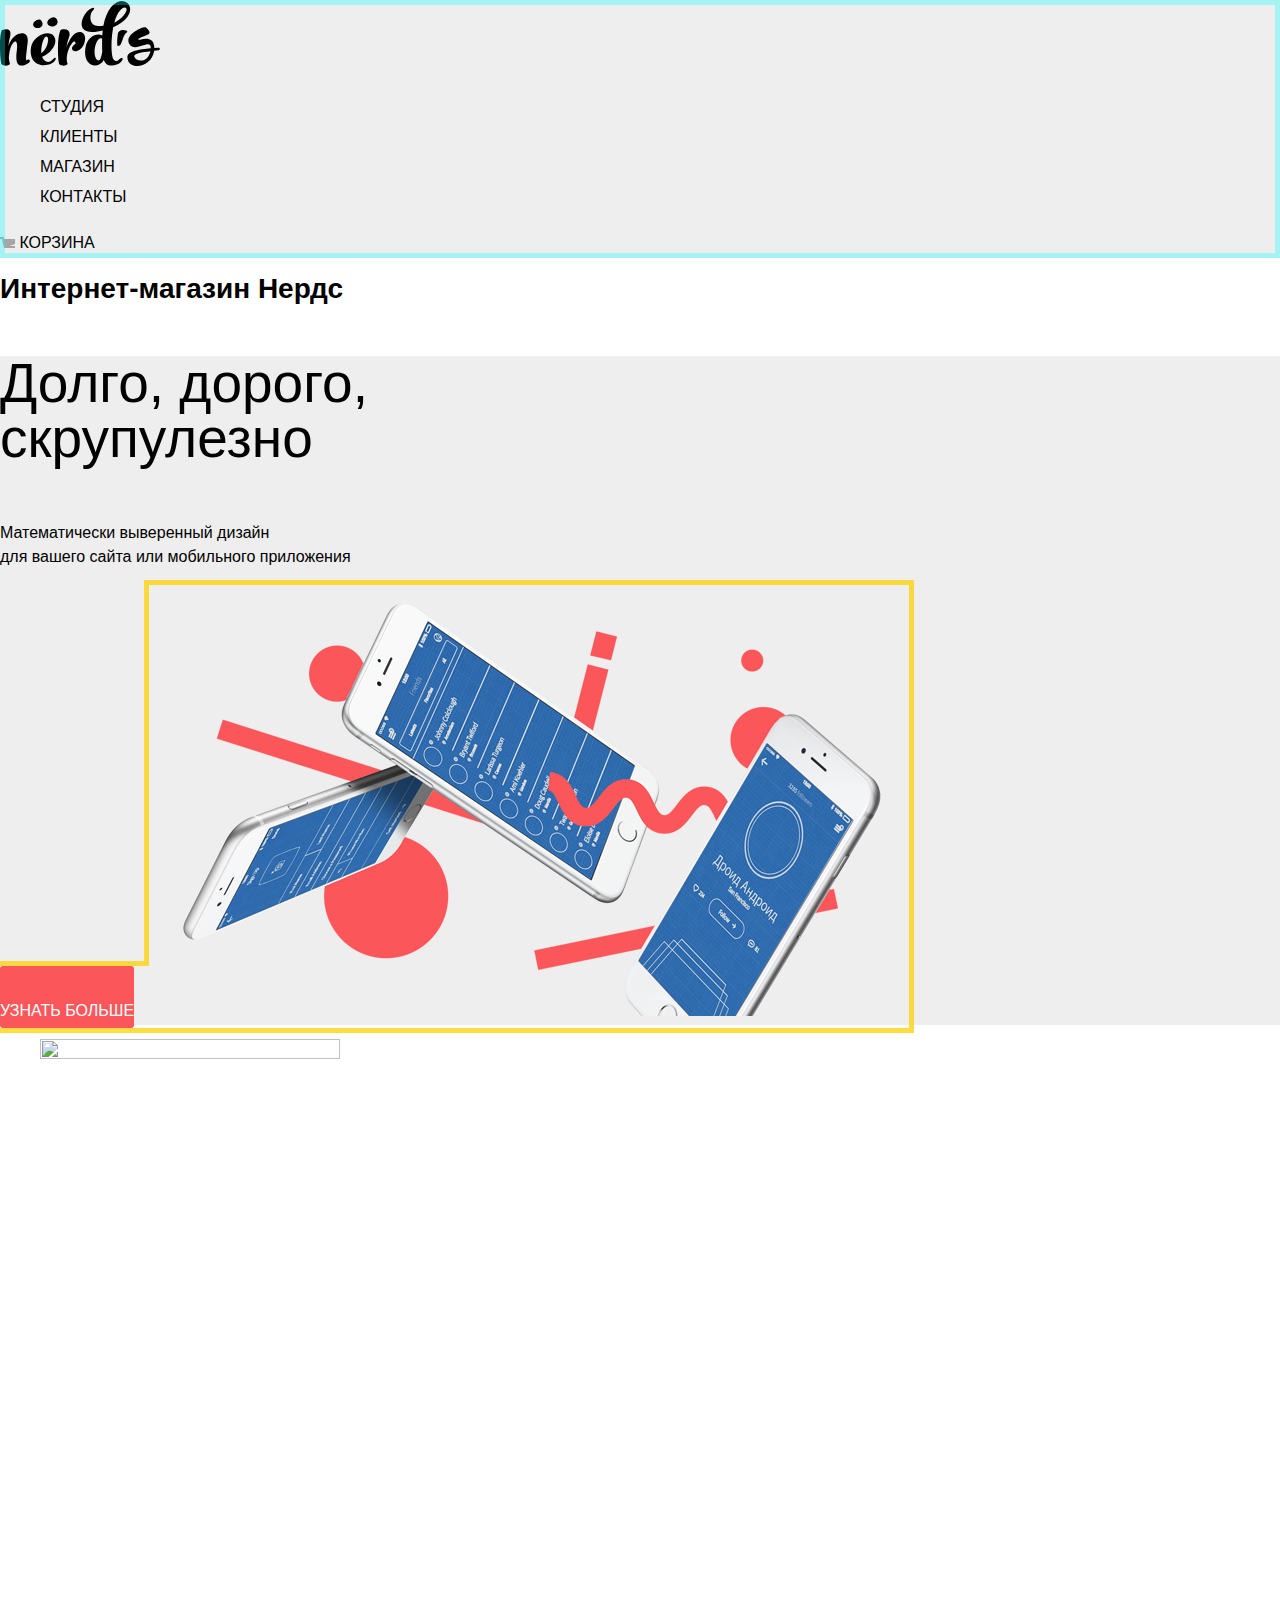
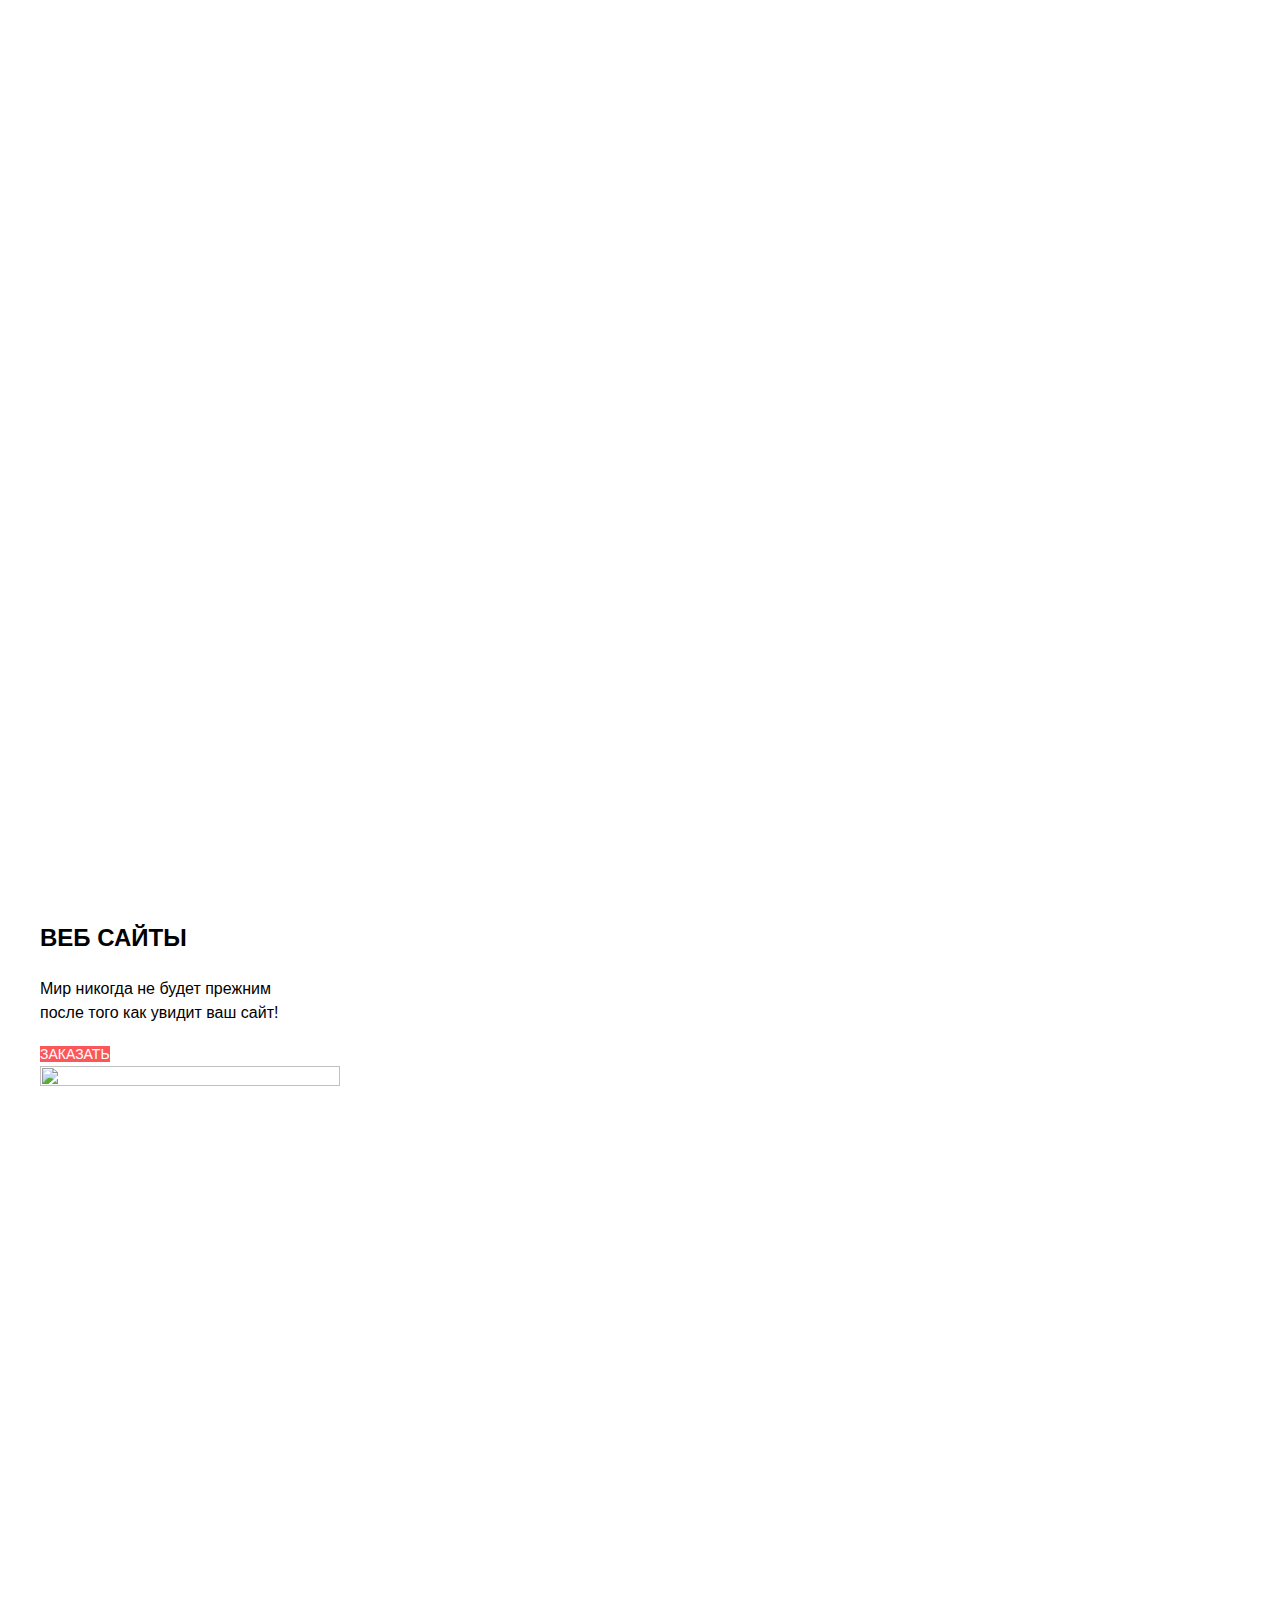
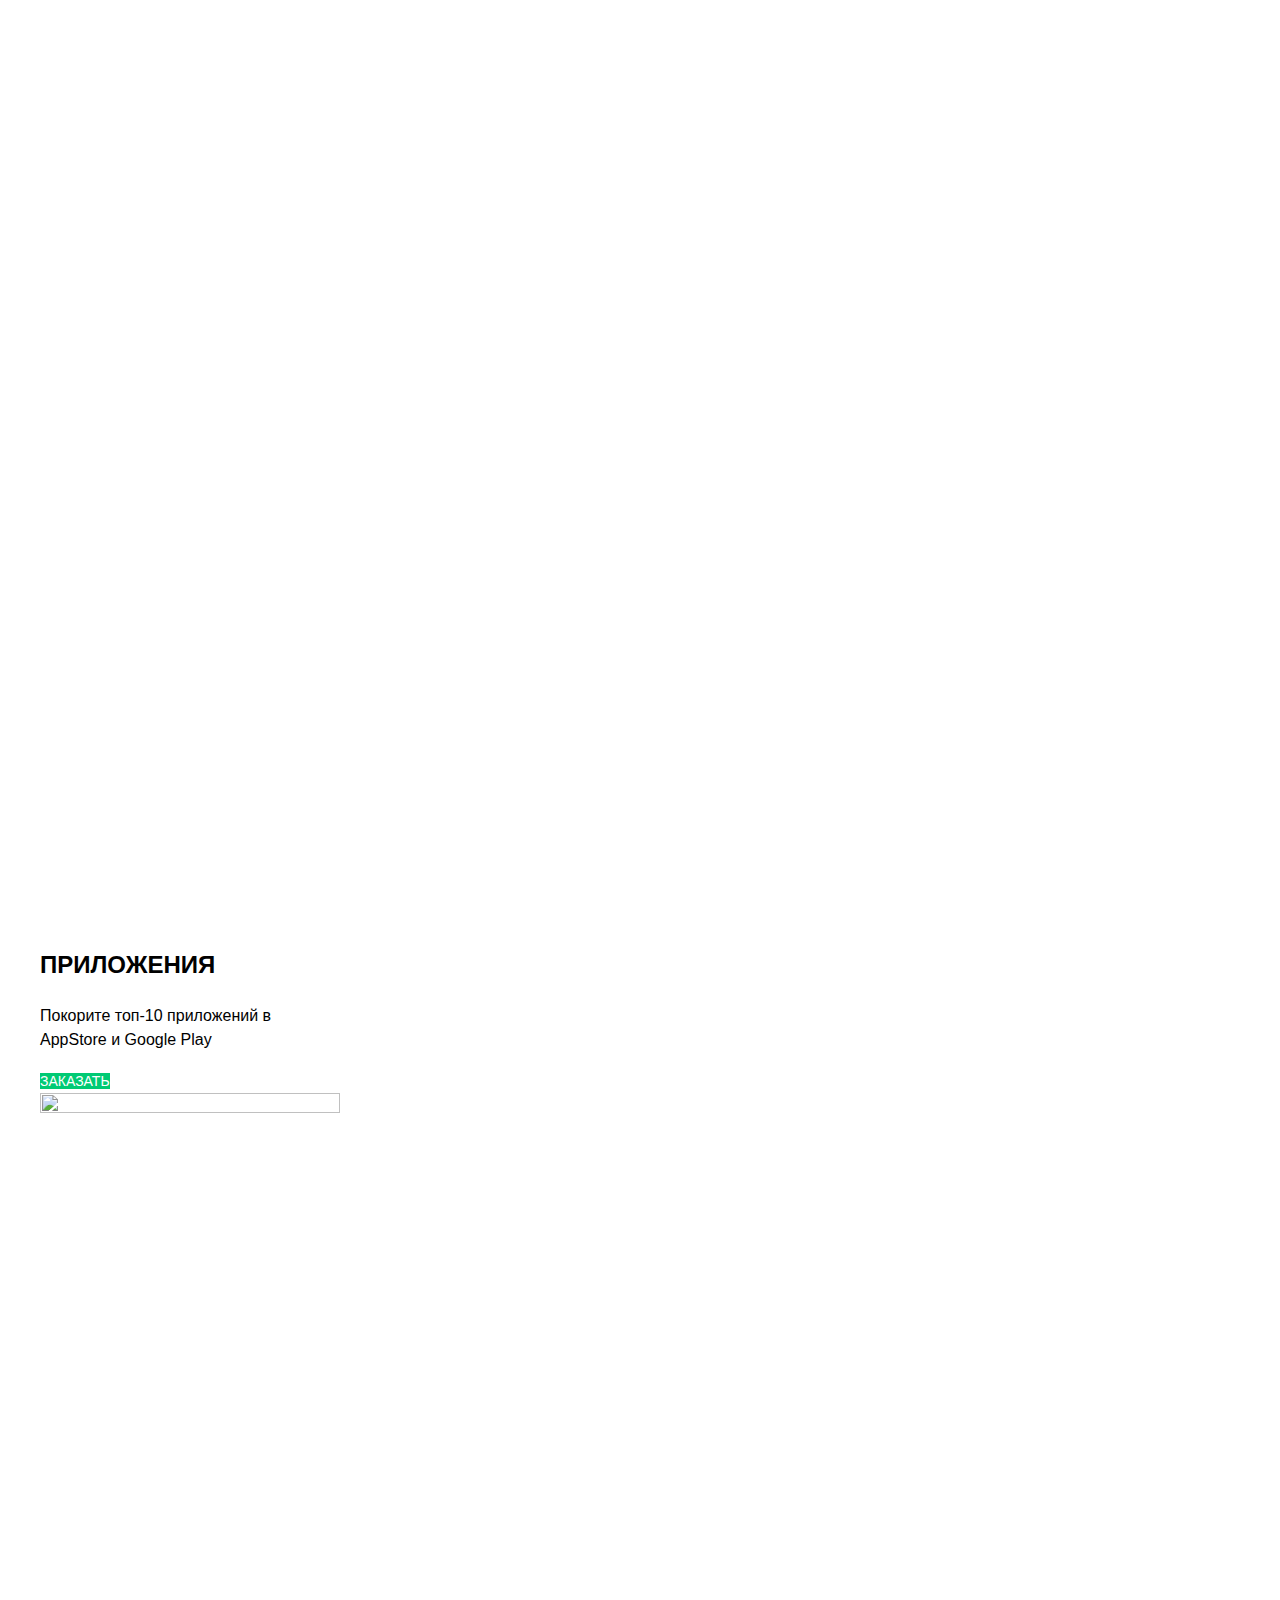
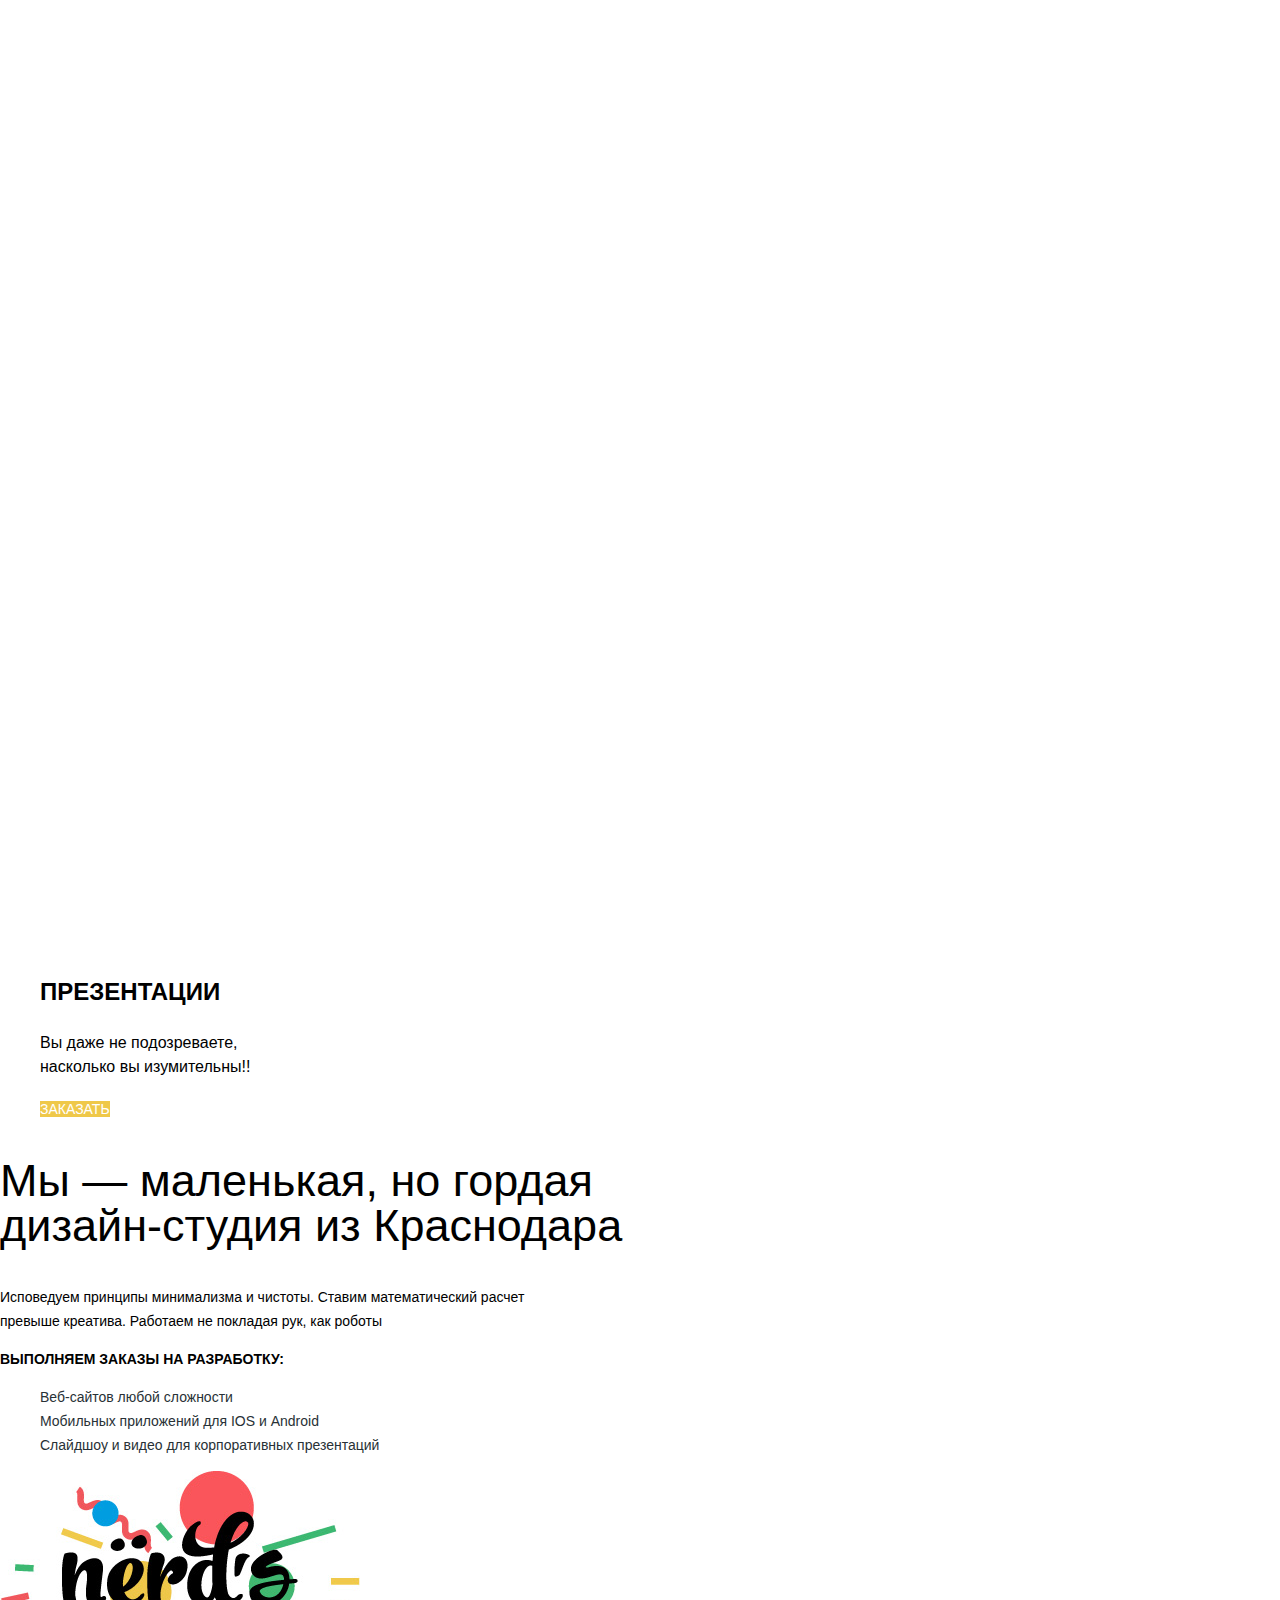
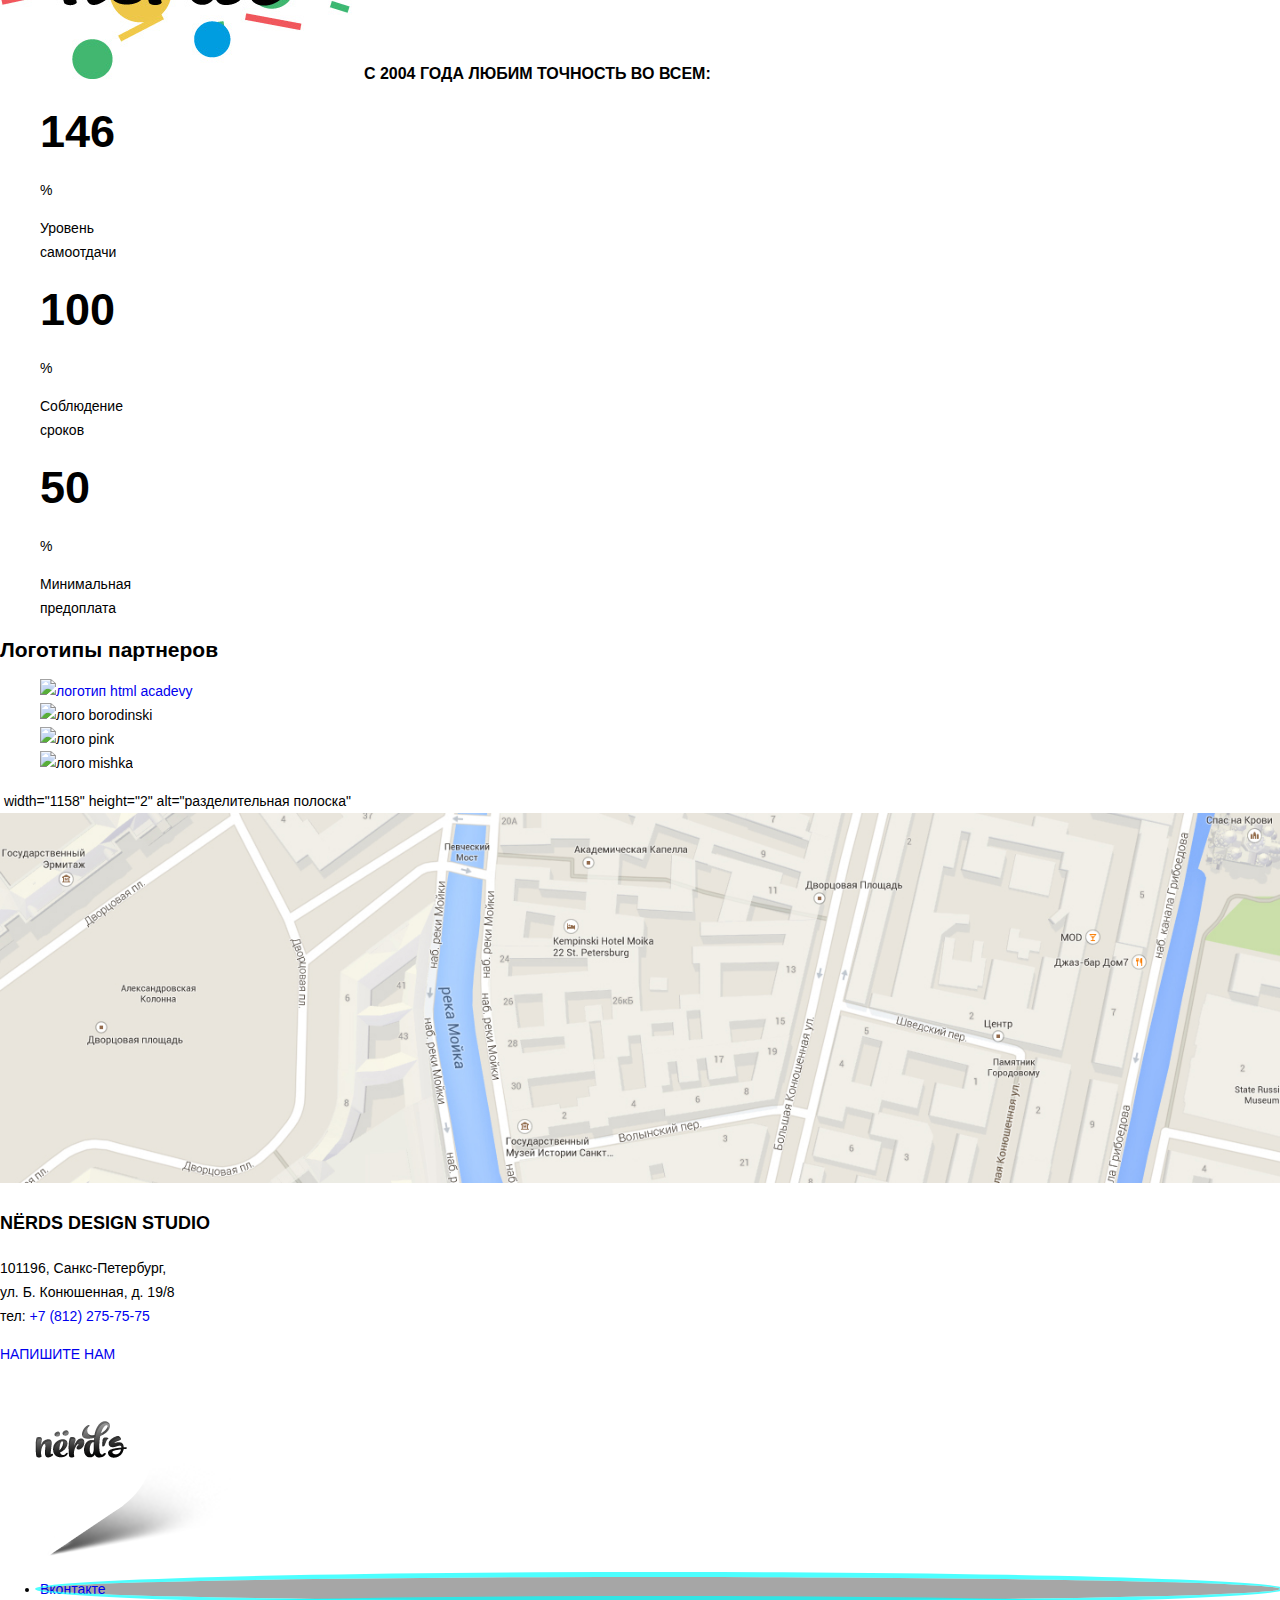
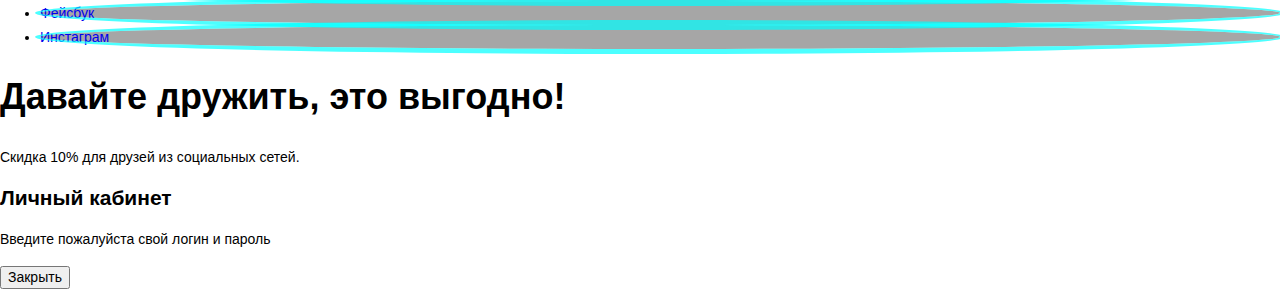
==== index.html @ ed0253c9 "добаботки по стилям главной" ====
<!DOCTYPE html>
<html class="page" lang="ru">

<head>
  <meta charset="utf-8">
  <title>Интернет-магазин «Nerds»</title>
  <link rel="css/stylesheet" href="fonts/roboto.woff">
  <link href="css/normalize.css" rel="stylesheet">
  <link href="css/style.css" rel="stylesheet">
</head>

<body class="page-body">
  <header class="main-header">
    <nav class="main-navigation">
      <a class="main-header-logo">
        <img src="img/nerds-logo.svg" width="159.87" height="65.02" alt="логотип Нердс в SVG">
      </a>
      <ul class="site-navigation">
        <li class="site-navigation-item"><a  href="blank.html">Студия</a></li>
        <li class="site-navigation-item"><a  href="blank.html">Клиенты</a></li>
        <li class="site-navigation-item"><a  href="catalog.html">Магазин</a></li>
        <li class="site-navigation-item"><a  href="blank.html">Контакты</a></li>
      </ul>
      <img class="cart-icon" src="img/cart.svg" width="15" height="15" alt="значек корзины">
      <a class="cart-link" href="blank.html">Корзина</a>
    </nav>
  </header>
  <main class="container">
    <h1>Интернет-магазин Нердс</h1>
    <!--шапка по слайдером-->
    <div class="main-slider-1">
      <span class="hello-slider">
        <p>Долго, дорого,<br>скрупулезно</p>
        </spain>
        <span class="text-slider">
        <p>Математически выверенный дизайн<br>для вашего сайта или мобильного приложения</p>
      </span>
      <span class="button-learn-more"><a href="blank.html">УЗНАТЬ БОЛЬШЕ</a></span>
      <img class="slide1" src="img/nerds-index-slide1 1.png" width="760" height="430" alt="фото первого слайдера">
    </div>
    <!--блок услуги 3 шт-->
    <section class="main-service">
      <ul class="service-list">
        <li>
          <img class="service-pic" src="https://via.placeholder.com/150x100" width="300" height="1460">
          <h3>ВЕБ САЙТЫ</h3>
          <p>Мир никогда не будет прежним<BR>после того как увидит ваш сайт!</p>
          <a class="button-red" href="blank.html">Заказать</a>
        </li>
        <li>
          <img class="service-pic" src="https://via.placeholder.com/150x100" width="300" height="1460">
          <h3>ПРИЛОЖЕНИЯ</h3>
          <p>Покорите топ-10 приложений в<BR>AppStore и Google Play</p>
          <a class="button-green" href="blank.html">Заказать</a>
        <li>
          <img class="service-pic" src="https://via.placeholder.com/150x100" width="300" height="1460">
          <h3>ПРЕЗЕНТАЦИИ</h3>
          <p>Вы даже не подозреваете,<BR>насколько вы изумительны!!</p>
          <a class="button-yellow" href="blank.html">Заказать</a>
        </li>
      </ul>
    </section>
    <!--полоска по середине-->
    <span class="rectangle"></span>
    <!--о компании-->
    <section>
      <div class="about">
        <h2>Мы — маленькая, но гордая <br>дизайн-студия из Краснодара</h2>
        <p>Исповедуем принципы минимализма и чистоты. Ставим математический расчет<br>превыше креатива. Работаем не
          покладая рук, как роботы</p>
        <span class="mini-title-about">Выполняем заказы на разработку:</span>
        <ul class="order-list">
          <li>Веб-сайтов любой сложности</li>
          <li>Мобильных приложений для IOS и Android</li>
          <li>Слайдшоу и видео для корпоративных презентаций</li>
        </ul>
      </div>
    </section>
    <section class="advantages">
        <img class="advantages-logo" src="img/nerds-illustration 1.png" width="360" height="208"
          alt="логотип Нердс справа над цифрами">
        <span class="title-advantages">с 2004 года Любим точность во всем:</span>
        <ul class="advantages-list">
          <li>
            <span class="cif">146</span><p><sup></sup>%</sup><br></p>
            <p>Уровень<br> самоотдачи</p>
          </li>
          <li>
            <span class="cif">100</span><p><sup></sup>%</sup><br></p>
            <p>Соблюдение<br> сроков</p>
          </li>
          <li>
            <span class="cif">50</span><p><sup></sup>%</sup><br></p>
            <p>Минимальная<br> предоплата</p>
          </li>
        </ul>
    </section>
    <!--полоска по середине-->
    <span class="rectangle"></span>
    <!--логотипы партнеров-->
    <span class="rectangle"></span>
    <h2>Логотипы партнеров</h2>
    <section class="partner-logos">
      <ul class="list-logo">
        <li class="logo-1-1"><a href="https://htmlacademy.ru/intensive/htmlcss"><img
              src="https://via.placeholder.com/150x100" width="199" height="90" alt="логотип html acadevy"></a>
        </li>
        <li class="logo-1-2"><img src="https://via.placeholder.com/150x100" width="199" height="90"
            alt="лого borodinski"></li>
        <li class="logo-1-3"><img src="https://via.placeholder.com/150x100" width="199" height="90" alt="лого pink">
        </li>
        <li class="logo-1-4"><img src="https://via.placeholder.com/150x100" width="199" height="90" alt="лого mishka">
        </li>
      </ul>
    </section>
    <!--полоска по середине-->
    <img class="rectangle"> width="1158" height="2" alt="разделительная полоска"</img>
  </main>
  <footer class="main-footer">
    <img class="map" src="img/map.jpg" width="1440" height="416' alt=" карта проезда в интернет-судию Нердс">
    <h3>NЁRDS DESIGN STUDIO</h3>
    <div class="text-map">
      <p>101196, Санкс-Петербург,<br>
        ул. Б. Конюшенная, д. 19/8<br>тел: <a class="contacts-phone" href="tel:+78122757575">+7 (812) 275-75-75</a></p>
      <a class="button-contacts" href="blank.html">НАПИШИТЕ НАМ</a>
    </div>
    <img class="mark" src="img/map-marker 1.png" width="231" height="190" alt="метка Неррдс на карте">
    <section class="footer-social">
      <ul class="social">
        <li class="vk"><a href="#">Вконтакте</a></li>
        <li class="fb"><a href="#">Фейсбук</a></li>
        <li class="in"><a href="#">Инстаграм</a></li>
      </ul>
    </section>
    <section class="footer-info">
      <h2>Давайте дружить, это выгодно!</h2>
      <p class="futer-description">Скидка 10% для друзей из социальных сетей.</p>
    </section>
  </footer>
  <section class="modal">
    <h2>Личный кабинет</h2>
    <p class="modal-description">Введите пожалуйста свой логин и пароль</p>
    <!--Здесь будет форма логин-->
    <button class="modal-close" type="button">Закрыть</button>
  </section>
</body>

</html>
---- css/style.css ----
@font-face {
    font-family: "Roboto", sans-serif;
    font-style: normal;
    font-weight: normal;
    src: local ("Roboto"), url("fonts/roboto") format("woff2");
}

/* Variables кастомные свойства*/

:root {
    /* цвет фона */
    --main-bg-color: #ffffff;
    /* основной цвет текста */
    --main-txt-color: #000000;
    /* цвет фона в шапке на внутренних */
    --main-bg-grey-color: #EEEEEE;
    --social-bg-grey-color: #A6A6A6;
    /* серые кнопки */
    --grey-lihgt-btn-color: #EEEEEE;
    --grey-medium-btn-color: #DFDFDF;
    --grey-btn-color: #D5D5D5;
    /* цвет фона кнопок */
    --bottom-red: #D7373B;
    --bottom-medium-red: #E74246;
    --bottom-light-red: #FB565A;
    --bottom-green: #00AA62;
    --bottom-medium-green: #00BC6C;
    --bottom-light-green: #00CA74;
    --bottom-yellow: #E5A722;
    --bottom-medium-yellow: #EAB534;
    --bottom-light-yellow: #EFC849;
    --bottom-social: #E1E1E1;
    /* цвета фильтра */
    --path: #4D4D4D;
    --shape1: #231F20;
    --shape1: #A6A6A6;
}

/* Global */

body {
    min-width: 1160px;
    margin: 0;
    padding: 0;
    font-family: "Roboto", "Tahoma", sans-serif;
    font-size: 14px;
    line-height: 24px;
    font-weight: normal;
    text-transform: none;
    background-color: var(--main-bg-color);
    background-position: top center;
    background-repeat: no-repeat;
}

a {
    text-decoration: none;
}

img {
    max-width: 100%;
    height: auto;
}

/*Общий стиль шапки*/

.main-header {
    background-color: var(--main-bg-grey-color)
}

.main-navigation {
    color: var(--main-txt-color);
    outline: 5px solid rgba(0, 255, 255, 0.3);
    outline-offset: -5px;
    background-color: transparent;
    font-size: 16px;
    line-height: 30px;
    font-weight: 500;
}

.site-navigation a, .main-navigation a {
    color: var(--main-txt-color);
}

.site-navigation a:hover, .cart-link:hover {
    color: var(--bottom-light-red);
}

.site-navigation a:focus, .cart-link:focus {
    color: var(--social-bg-grey-color);
}

/*Стиль логотипа в шапке*/

.main-header-logo {
    outline: rgb(255, 0, 0, 0.3);
    justify-self: left;
    outline-offset: -5px;
}

.main-header-logo a:hover {
    color: var(--main-txt-color);
}

.main-header-logo a:focus {
    color: var(--social-bg-grey-color);
    background-image: url("img/nerds-logo gray.svg");
}

/*Общий стиль горизонтального меню*/

/*Стиль разделов меню*/

.site-navigation {
    text-transform: uppercase;
    list-style: none;
}

.site-navigation-current a:not([href]) {
    background-color: var(--basic-black);
}

.site-navigation-item {
    text-transform: uppercase;
    list-style: none;
}

/*Стиль значка корзины*/

.cart-link {
    text-transform: uppercase;
}

/* иконка корзины */

.cart-icon {
    left: 1185px;
    top: 82px;
}

/*Офортмление слайдера*/

.main-slider-1 {
    background-color: var(--grey-lihgt-btn-color);
}

.hello-slider {
    outline: 5px solid rgba(255, 208, 0, 0.753);
    width: 538px;
    height: 111px;
    left: 140px;
    top: 192px;
    font-style: normal;
    font-weight: 500;
    font-size: 55px;
    line-height: 55px;
}

.text-slider {
    width: 400px;
    height: 49px;
    left: 140px;
    top: 328px;
    line-height: 24px;
    font-size: 16px;
}

.button-learn-more {
    width: 240px;
    height: 50px;
    left: 140px;
    top: 415px;
    background: var(--bottom-light-red);
    border-radius: 3px;
}

.button-learn-more a {
    font-weight: 500;
    font-size: 16px;
    line-height: 18px;
    color: var(--main-bg-color);
    text-decoration: none;
}

/*сам слайд*/

.container {
    outline: rgb(255, 0, 0, 0.3);
}

.main-service {
    background: var(--main-bg-color);
}

.service-list {
    list-style: none;
}

.service-list h3 {
    font-weight: bold;
    font-size: 24px;
    line-height: 30px;
}

.flex-container {
    display: flex;
    flex-direction: row;
    justify-content: space-around;
    justify-content: space-around;
}

.button-red {
    background: var(--bottom-light-red);
    text-align: center;
    vertical-align: middle;
    text-transform: uppercase;
    color: var(--main-bg-color);
}

.button-green {
    background: var(--bottom-light-green);
    text-align: center;
    vertical-align: middle;
    text-transform: uppercase;
    color: var(--main-bg-color);
}

.button-yellow {
    background: var(--bottom-light-yellow);
    text-align: center;
    vertical-align: middle;
    text-transform: uppercase;
    color: var(--main-bg-color);
}

.service-list p {
    font-size: 16px;
    line-height: 24px;
    text-align: left;
}

/*стиль полосок*/

.about {
    background: var(--main-bg-color);
}

.about h2 {
    font-weight: 500;
    font-size: 45px;
    line-height: 45px;
}

.order-list {
    list-style: none;
    color: #283136;
}

.order-list li {}

.mini-title-about {
    text-transform: uppercase;
    font-weight: bold;
}

.title-about {
    font-size: 45px;
    line-height: 45px;
}

/*Класс преимуществ*/

.advantages-logo {
    left: 940px;
    top: 1093px;
}

.advantages-list {
    list-style: none;
}

.advantages-item {
    font-weight: bold;
    font-size: 45px;
    line-height: 64px;
}

.title-advantages {
    font-weight: bold;
    font-size: 16px;
    line-height: 24px;
    align-items: center;
    text-align: center;
    text-transform: uppercase;
}

.cif {
    font-weight: bold;
    font-size: 45px;
    line-height: 64px;
}

/*Класс логотипы партнеров*/

.partner-logos {}

/*лого mishka*/

.list-logo {
    list-style: none;
}

.logo-1-1 {}

.page-footer {
    outline: 5px solid rgba(0, 255, 255, 0.7);
}

.map {
    outline: rgb(255, 0, 0, 0.3);
    background-color: var(--grey-lihgt-btn-color);
    left: 0px;
    top: 1843px;
}

/*кнопки соц сетей*/

.footer-social li {
    outline: 5px solid rgba(0, 255, 255, 0.7);
    background-color: var(--social-bg-grey-color);
    border-radius: 50%;
}

/*фон карты*/

.main-footer {}

.footer-info h2 {
    font-weight: bold;
    font-size: 36px;
    line-height: 36px;
    align-items: center;
}

.main-footer h3 {
    font-weight: bold;
    font-size: 18px;
    line-height: 30px;
    align-items: center;
    text-transform: uppercase;
}

.footer-text {
    width: 373px;
    height: 22px;
}

.modal-login {}

.modal-description {}

.modal-close {}

.filter {
    outline-offset: -5px;
    outline: 5px solid rgba(255, 0, 255, 0.7);
}

.filter-option-label {
    position: relative;
    display: block
}

.filter fieldset:first-child {
    margin-bottom: 35px;
}
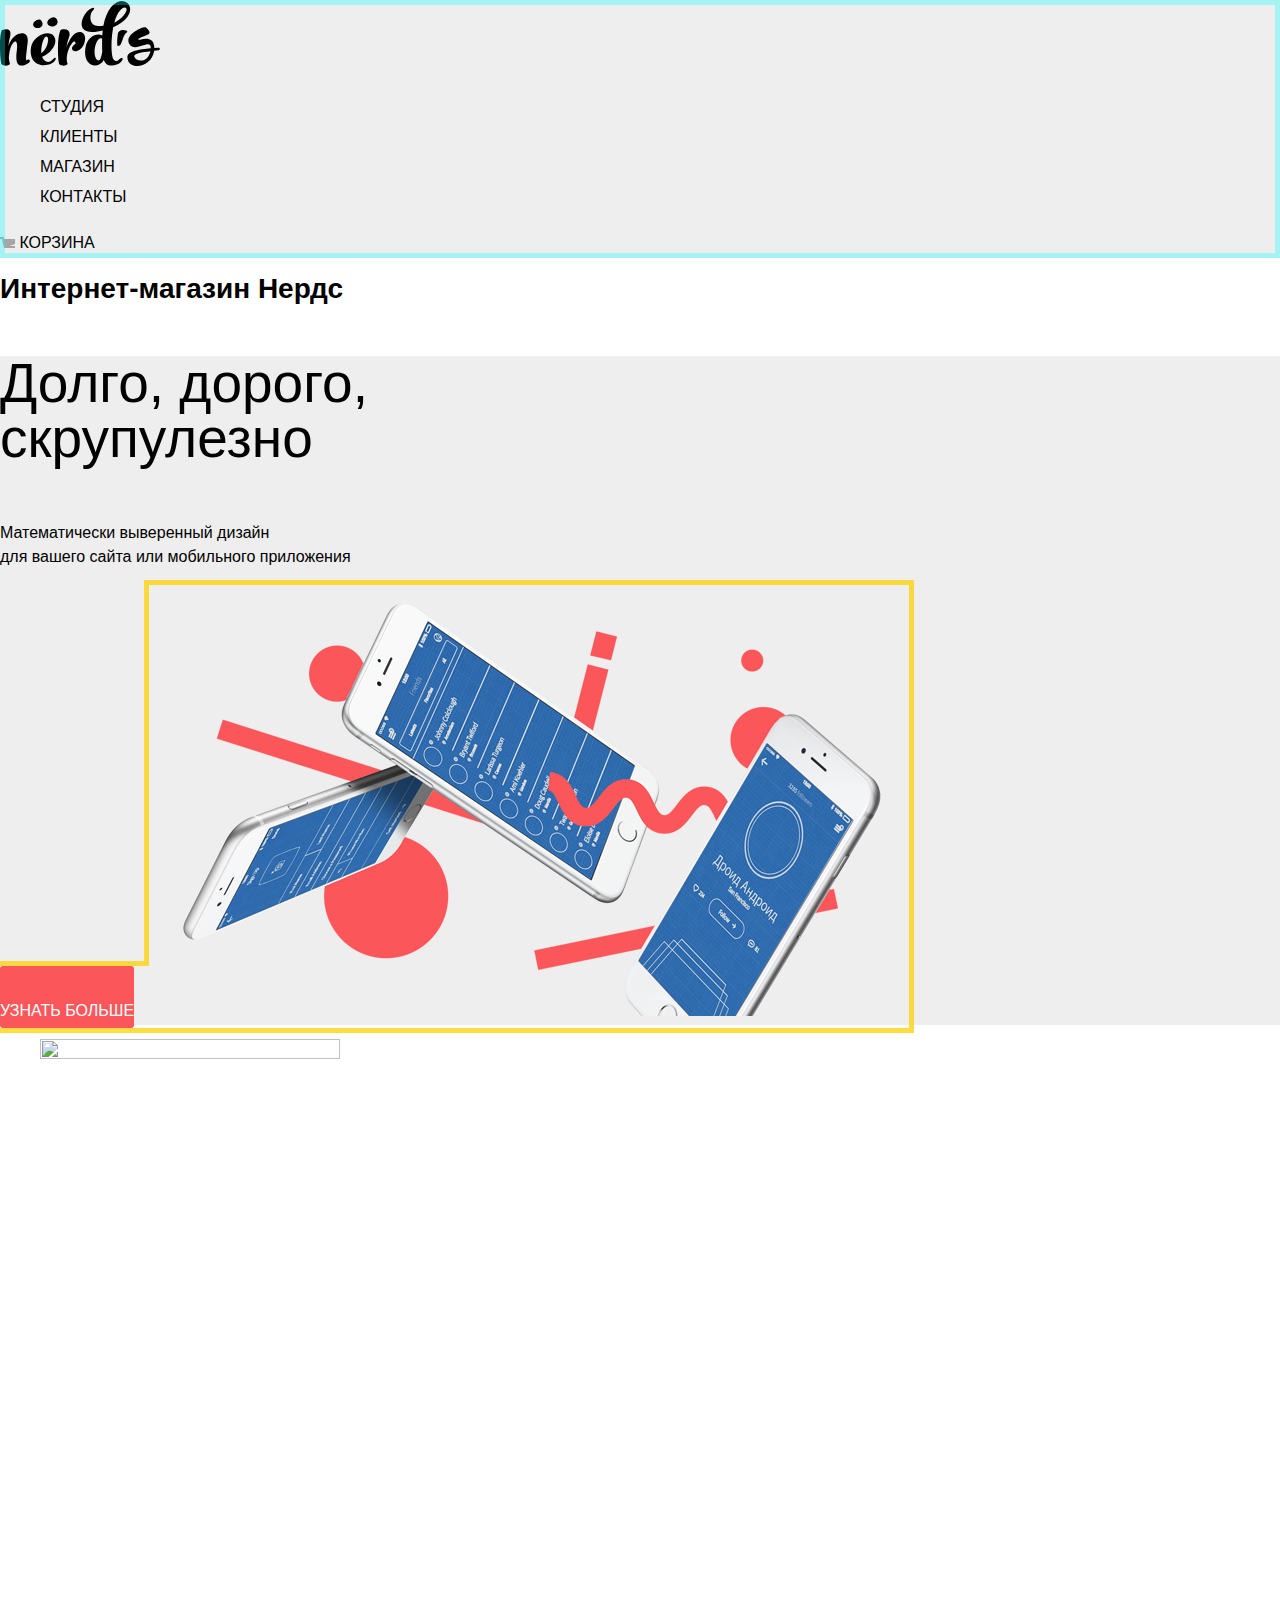
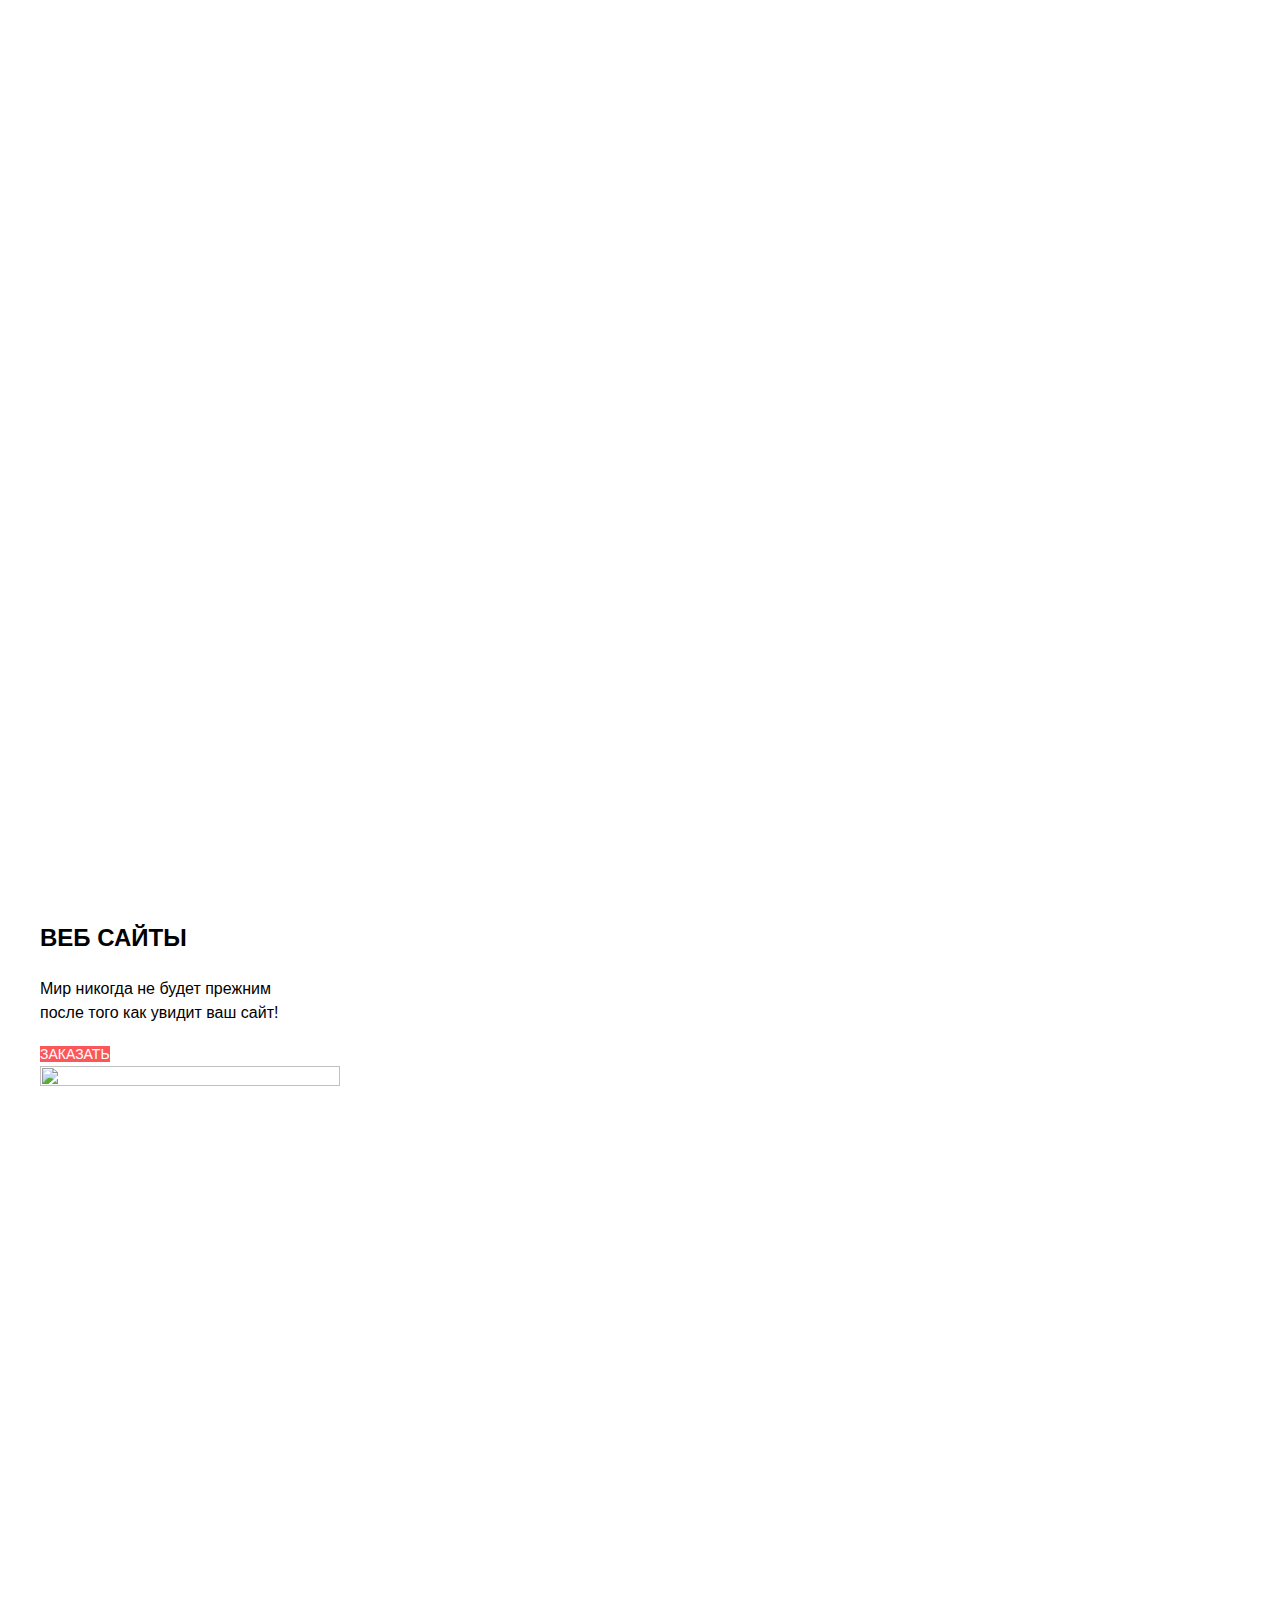
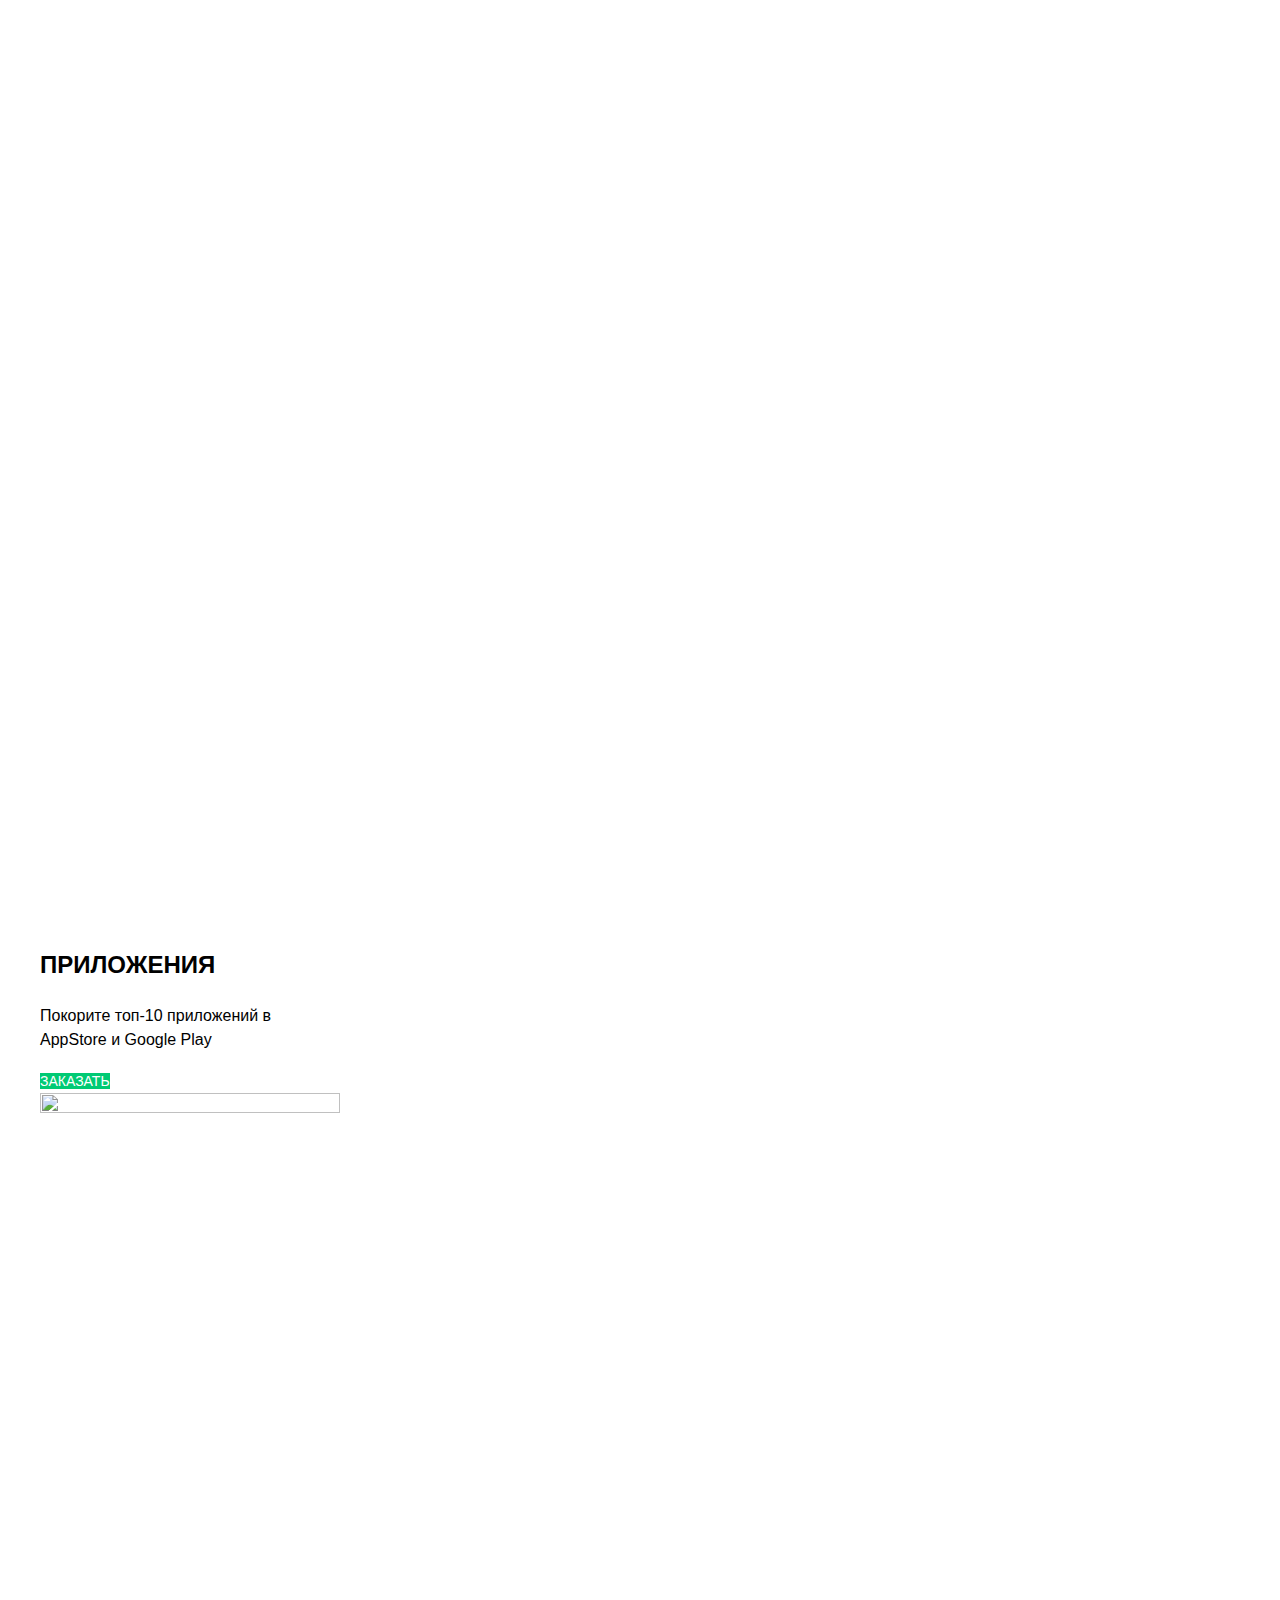
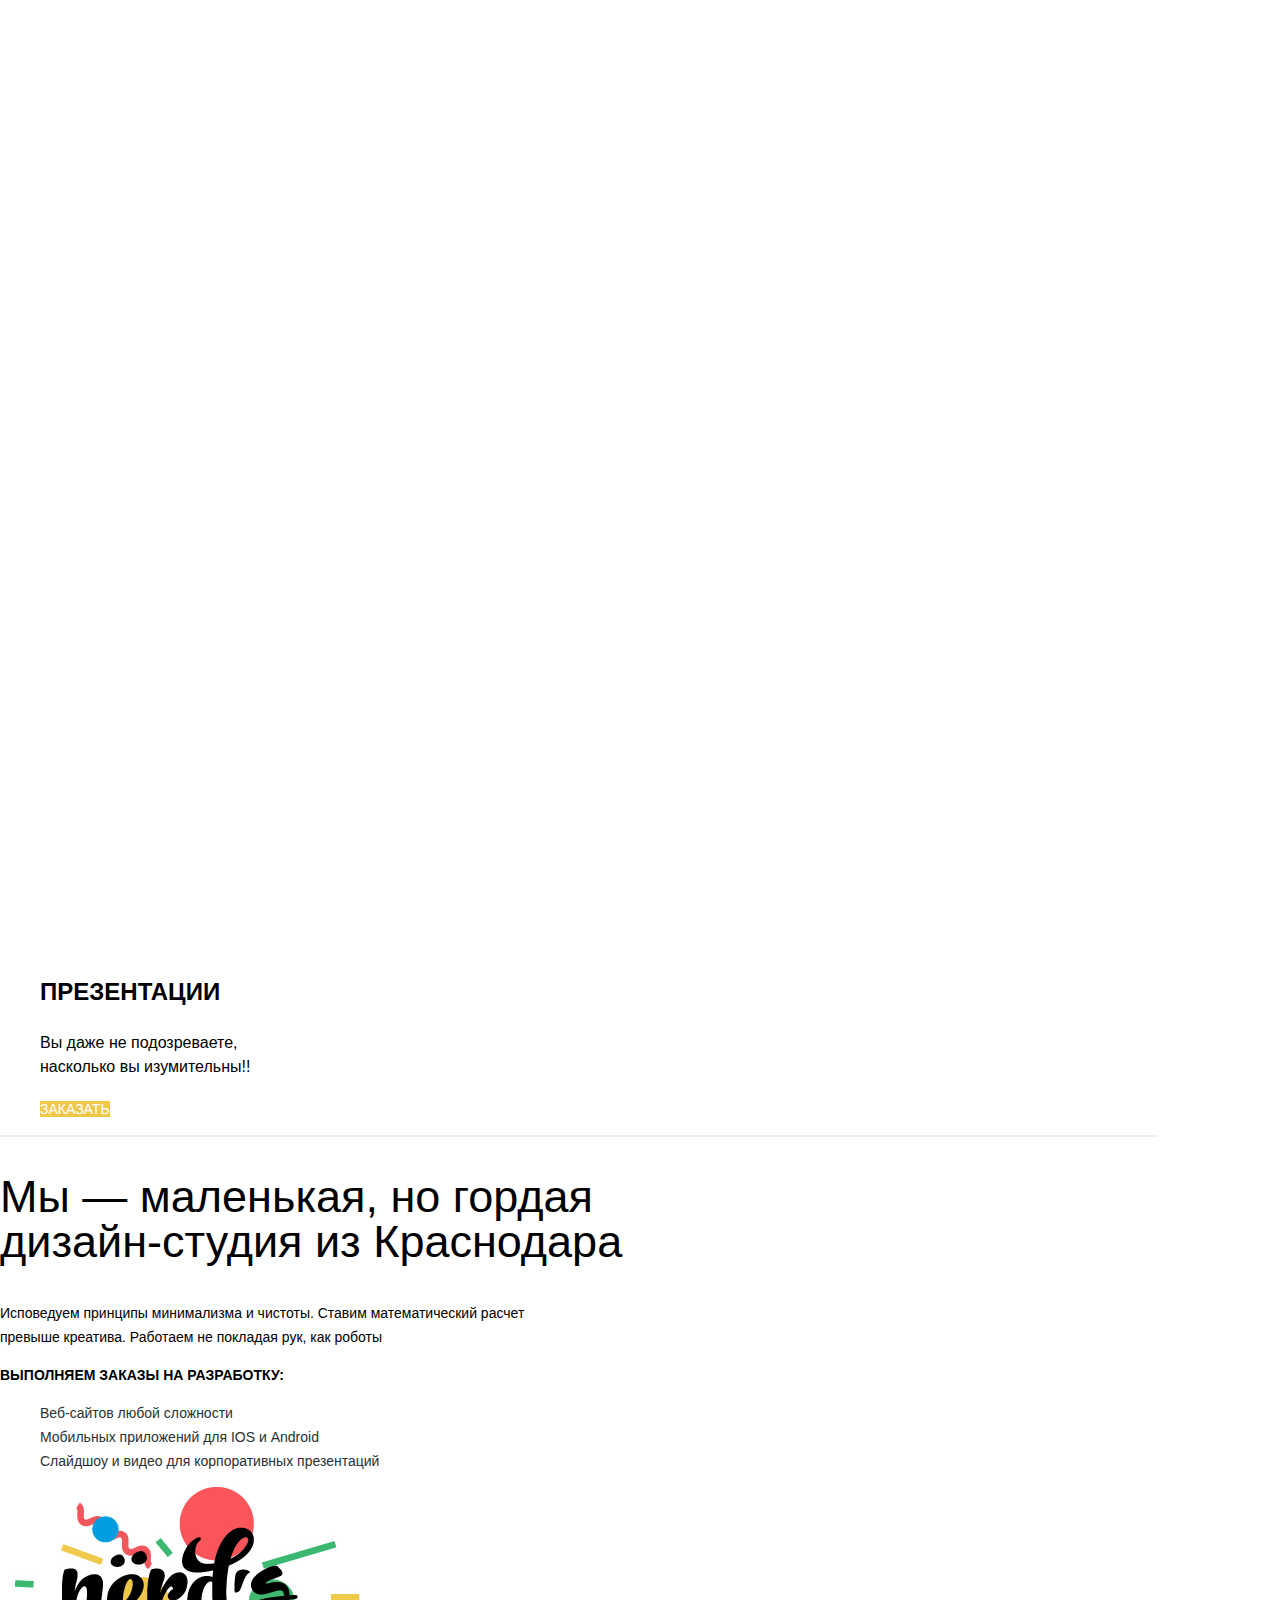
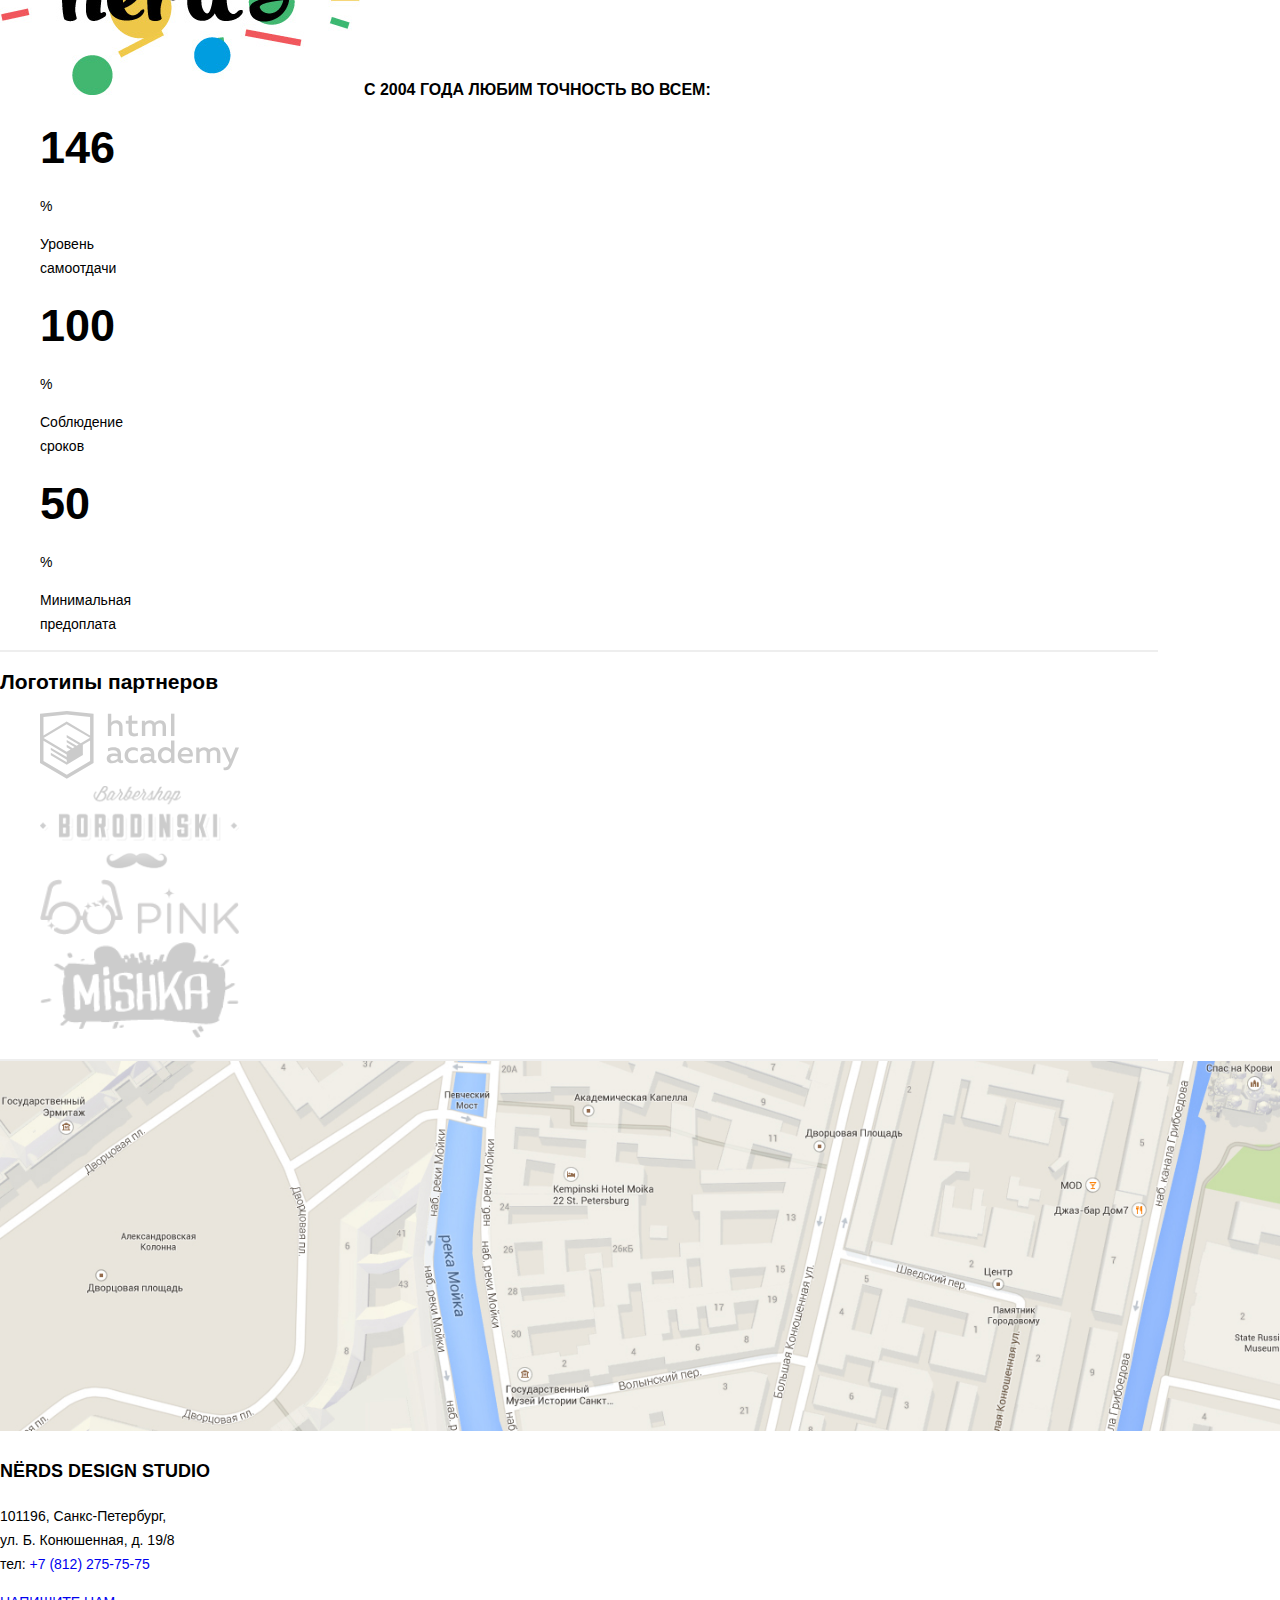
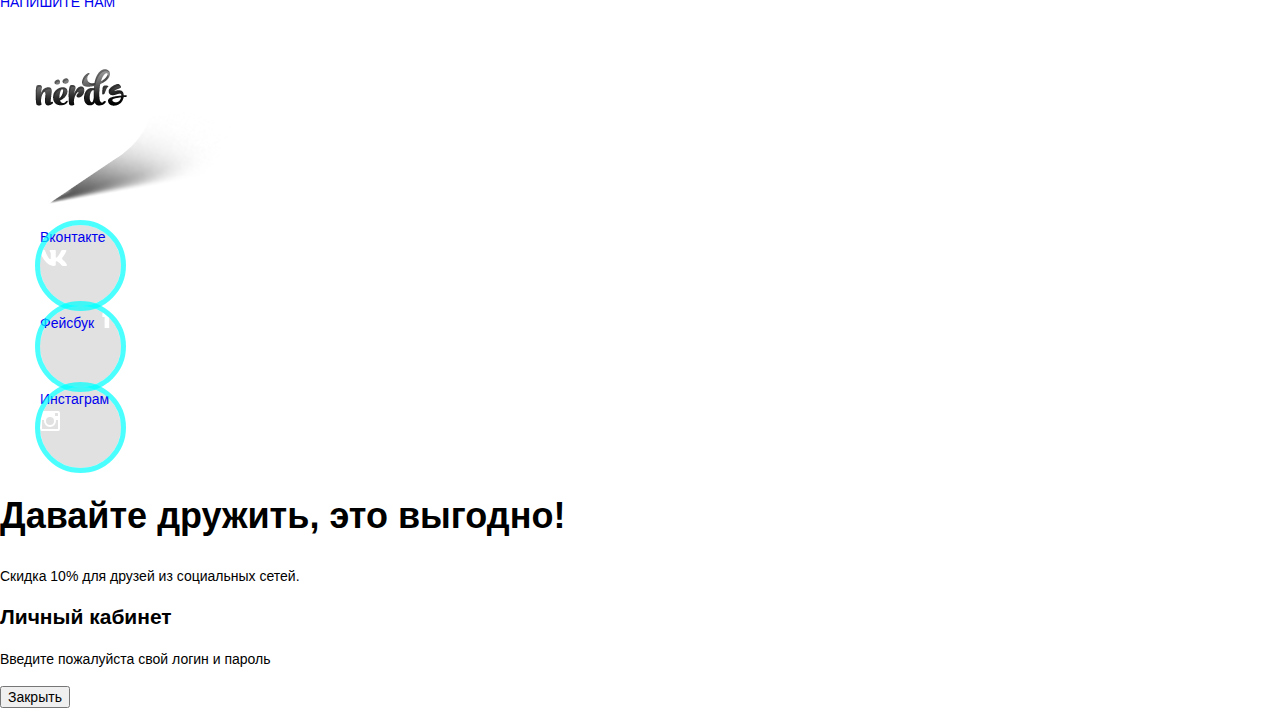
==== commit 6038a9ba: "внес изменения" ====
--- a/index.html
+++ b/index.html
@@ -16,10 +16,10 @@
         <img src="img/nerds-logo.svg" width="159.87" height="65.02" alt="логотип Нердс в SVG">
       </a>
       <ul class="site-navigation">
-        <li class="site-navigation-item"><a  href="blank.html">Студия</a></li>
-        <li class="site-navigation-item"><a  href="blank.html">Клиенты</a></li>
-        <li class="site-navigation-item"><a  href="catalog.html">Магазин</a></li>
-        <li class="site-navigation-item"><a  href="blank.html">Контакты</a></li>
+        <li class="site-navigation-item"><a href="blank.html">Студия</a></li>
+        <li class="site-navigation-item"><a href="blank.html">Клиенты</a></li>
+        <li class="site-navigation-item"><a href="catalog.html">Магазин</a></li>
+        <li class="site-navigation-item"><a href="blank.html">Контакты</a></li>
       </ul>
       <img class="cart-icon" src="img/cart.svg" width="15" height="15" alt="значек корзины">
       <a class="cart-link" href="blank.html">Корзина</a>
@@ -33,10 +33,10 @@
         <p>Долго, дорого,<br>скрупулезно</p>
         </spain>
         <span class="text-slider">
-        <p>Математически выверенный дизайн<br>для вашего сайта или мобильного приложения</p>
-      </span>
-      <span class="button-learn-more"><a href="blank.html">УЗНАТЬ БОЛЬШЕ</a></span>
-      <img class="slide1" src="img/nerds-index-slide1 1.png" width="760" height="430" alt="фото первого слайдера">
+          <p>Математически выверенный дизайн<br>для вашего сайта или мобильного приложения</p>
+        </span>
+        <span class="button-learn-more"><a href="blank.html">УЗНАТЬ БОЛЬШЕ</a></span>
+        <img class="slide1" src="img/nerds-index-slide1 1.png" width="760" height="430" alt="фото первого слайдера">
     </div>
     <!--блок услуги 3 шт-->
     <section class="main-service">
@@ -61,7 +61,7 @@
       </ul>
     </section>
     <!--полоска по середине-->
-    <span class="rectangle"></span>
+    <div class="rectangle"></div>
     <!--о компании-->
     <section>
       <div class="about">
@@ -70,51 +70,52 @@
           покладая рук, как роботы</p>
         <span class="mini-title-about">Выполняем заказы на разработку:</span>
         <ul class="order-list">
-          <li>Веб-сайтов любой сложности</li>
+          <li class="rectangle-1">Веб-сайтов любой сложности</li>
           <li>Мобильных приложений для IOS и Android</li>
           <li>Слайдшоу и видео для корпоративных презентаций</li>
         </ul>
       </div>
     </section>
     <section class="advantages">
-        <img class="advantages-logo" src="img/nerds-illustration 1.png" width="360" height="208"
-          alt="логотип Нердс справа над цифрами">
-        <span class="title-advantages">с 2004 года Любим точность во всем:</span>
-        <ul class="advantages-list">
-          <li>
-            <span class="cif">146</span><p><sup></sup>%</sup><br></p>
-            <p>Уровень<br> самоотдачи</p>
-          </li>
-          <li>
-            <span class="cif">100</span><p><sup></sup>%</sup><br></p>
-            <p>Соблюдение<br> сроков</p>
-          </li>
-          <li>
-            <span class="cif">50</span><p><sup></sup>%</sup><br></p>
-            <p>Минимальная<br> предоплата</p>
-          </li>
-        </ul>
-    </section>
-    <!--полоска по середине-->
-    <span class="rectangle"></span>
-    <!--логотипы партнеров-->
-    <span class="rectangle"></span>
-    <h2>Логотипы партнеров</h2>
-    <section class="partner-logos">
-      <ul class="list-logo">
-        <li class="logo-1-1"><a href="https://htmlacademy.ru/intensive/htmlcss"><img
-              src="https://via.placeholder.com/150x100" width="199" height="90" alt="логотип html acadevy"></a>
+      <img class="advantages-logo" src="img/nerds-illustration 1.png" width="360" height="208"
+        alt="логотип Нердс справа над цифрами">
+      <span class="title-advantages">с 2004 года Любим точность во всем:</span>
+      <ul class="advantages-list">
+        <li>
+          <span class="cif">146</span>
+          <p><sup></sup>%</sup><br></p>
+          <p>Уровень<br> самоотдачи</p>
         </li>
-        <li class="logo-1-2"><img src="https://via.placeholder.com/150x100" width="199" height="90"
-            alt="лого borodinski"></li>
-        <li class="logo-1-3"><img src="https://via.placeholder.com/150x100" width="199" height="90" alt="лого pink">
+        <li>
+          <span class="cif">100</span>
+          <p><sup></sup>%</sup><br></p>
+          <p>Соблюдение<br> сроков</p>
         </li>
-        <li class="logo-1-4"><img src="https://via.placeholder.com/150x100" width="199" height="90" alt="лого mishka">
+        <li>
+          <span class="cif">50</span>
+          <p><sup></sup>%</sup><br></p>
+          <p>Минимальная<br> предоплата</p>
         </li>
       </ul>
     </section>
     <!--полоска по середине-->
-    <img class="rectangle"> width="1158" height="2" alt="разделительная полоска"</img>
+    <div class="rectangle"></div>
+    <!--логотипы партнеров-->
+    <h2>Логотипы партнеров</h2>
+    <section class="partner-logos">
+      <ul class="list-logo">
+        <li class="logo-1-1"><a href="https://htmlacademy.ru/intensive/htmlcss"><img src="img/Group 5_0.svg" width="199"
+              height="90" alt="логотип html acadevy"></a>
+        </li>
+        <li class="logo-1-2"><img src="img/logo-2 1.png" width="199" height="90" alt="лого borodinski"></li>
+        <li class="logo-1-3"><img src="img/logo-3 1.png" width="199" height="90" alt="лого pink">
+        </li>
+        <li class="logo-1-4"><img src="img/logo-4 1.png" width="199" height="90" alt="лого mishka">
+        </li>
+      </ul>
+    </section>
+    <!--полоска по середине-->
+    <div class="rectangle"></div>
   </main>
   <footer class="main-footer">
     <img class="map" src="img/map.jpg" width="1440" height="416' alt=" карта проезда в интернет-судию Нердс">
@@ -127,9 +128,23 @@
     <img class="mark" src="img/map-marker 1.png" width="231" height="190" alt="метка Неррдс на карте">
     <section class="footer-social">
       <ul class="social">
-        <li class="vk"><a href="#">Вконтакте</a></li>
-        <li class="fb"><a href="#">Фейсбук</a></li>
-        <li class="in"><a href="#">Инстаграм</a></li>
+        <li><a class="social-button" href="#">
+            <span class="visually-hidden">Вконтакте</span>
+            <svg width="27" height="16" viewBox="0 0 128 76">
+              <path
+                d="M125,5.15c.89-3,0-5.15-4.23-5.15h-14a6,6,0,0,0-6.09,4S93.59,21.31,83.5,32.59c-3.26,3.26-4.74,4.3-6.52,4.3-.89,0-2.18-1-2.18-4V5.15c0-3.56-1-5.15-4-5.15h-22a3.37,3.37,0,0,0-3.56,3.22c0,3.37,5,4.15,5.56,13.64V37.48c0,4.52-.82,5.34-2.6,5.34-4.74,0-16.29-17.43-23.13-37.38C23.72,1.57,22.38,0,18.8,0H4.8C.8,0,0,1.88,0,4c0,3.71,4.75,22.1,22.1,46.42C33.67,67,50,76,64.8,76c8.9,0,10-2,10-5.45V58c0-4,.84-4.8,3.66-4.8,2.08,0,5.64,1,13.94,9C101.9,71.74,103.46,76,108.8,76h14c4,0,6-2,4.85-6s-5.8-9.64-11.81-16.4c-3.27-3.86-8.16-8-9.64-10.09-2.08-2.67-1.49-3.86,0-6.23,0,0,17-24,18.83-32.18Z"
+                fill="#fff" /></svg>
+          </a></li>
+        <li><a class="social-button" href="#"><span class="visually-hidden">Фейсбук</span>
+            <svg width="19" height="22" viewBox="0 0 10.15 21.74">
+              <path
+                d="M3.34 1.12A4.77 4.77 0 0 1 6.53 0h3.61v3.81H7.81a1.07 1.07 0 0 0-1.09.83v2.55h3.42c-.08 1.23-.24 2.45-.41 3.67h-3v10.87H2.21V10.86H0V7.21h2.19V3.66a3.83 3.83 0 0 1 1.15-2.54z"
+                fill="#fff" /></svg></a></li>
+        <li><a class="social-button" href="#"><span class="visually-hidden">Инстаграм</span>
+            <svg width="20" height="20" viewBox="0 0 20 20">
+              <path
+                d="M18 0H2a2 2 0 0 0-2 2v16a2 2 0 0 0 2 2h16a2 2 0 0 0 2-2V2a2 2 0 0 0-2-2zm-8 6a4 4 0 1 1-4 4 4 4 0 0 1 4-4zM2.5 18a.47.47 0 0 1-.5-.5V9h2.1a3.4 3.4 0 0 0-.1 1 6 6 0 1 0 12 0 3.4 3.4 0 0 0-.1-1H18v8.5a.47.47 0 0 1-.5.5zM18 4.5a.47.47 0 0 1-.5.5h-2a.47.47 0 0 1-.5-.5v-2a.47.47 0 0 1 .5-.5h2a.47.47 0 0 1 .5.5z"
+                fill="#fff" /></svg></a></li>
       </ul>
     </section>
     <section class="footer-info">
--- a/css/style.css
+++ b/css/style.css
@@ -181,6 +181,14 @@
     text-decoration: none;
 }
 
+.button-learn-more:hover {
+    background-color: var(--bottom-medium-red);
+}
+
+.button-learn-more:focus {
+    background-color: var(--bottom-red);
+}
+
 /*сам слайд*/
 
 .container {
@@ -216,6 +224,14 @@
     color: var(--main-bg-color);
 }
 
+.button-red:hover {
+    background-color: var(--bottom-medium-red);
+}
+
+.button-red:focus {
+    background-color: var(--bottom-red);
+}
+
 .button-green {
     background: var(--bottom-light-green);
     text-align: center;
@@ -224,6 +240,14 @@
     color: var(--main-bg-color);
 }
 
+.button-green:hover {
+    background-color: var(--bottom-medium-green);
+}
+
+.button-green:focus {
+    background-color: var(--bottom-green);
+}
+
 .button-yellow {
     background: var(--bottom-light-yellow);
     text-align: center;
@@ -232,6 +256,14 @@
     color: var(--main-bg-color);
 }
 
+.button-yellow:hover {
+    background-color: var(--bottom-medium-yellow);
+}
+
+.button-yellow:focus {
+    background-color: var(--bottom-yellow);
+}
+
 .service-list p {
     font-size: 16px;
     line-height: 24px;
@@ -240,6 +272,13 @@
 
 /*стиль полосок*/
 
+.rectangle {
+    border-top: 2px solid #EEEEEE;
+    width: 1158px;
+    left: 140px;
+    top: 1579px;
+}
+
 .about {
     background: var(--main-bg-color);
 }
@@ -255,7 +294,10 @@
     color: #283136;
 }
 
-.order-list li {}
+.rectangle-1 li {
+    height: 2px;
+    width: 25px;
+}
 
 .mini-title-about {
     text-transform: uppercase;
@@ -309,7 +351,17 @@
     list-style: none;
 }
 
-.logo-1-1 {}
+.logo-1-1:hover {
+    background-image: url(img/Group 5.svg);
+}
+
+.logo-1-1:focus {
+    background-image: url(img/Group 5_1.svg);
+}
+
+.logo-1-2:hover {
+    background-image: url(img/logo-2 2.png);
+}
 
 .page-footer {
     outline: 5px solid rgba(0, 255, 255, 0.7);
@@ -324,10 +376,17 @@
 
 /*кнопки соц сетей*/
 
+.social-button:hover{
+
+}
+
 .footer-social li {
     outline: 5px solid rgba(0, 255, 255, 0.7);
-    background-color: var(--social-bg-grey-color);
+    background-color: var(--bottom-social);
     border-radius: 50%;
+    width: 81px;
+    height: 81px;
+    list-style: none;
 }
 
 /*фон карты*/
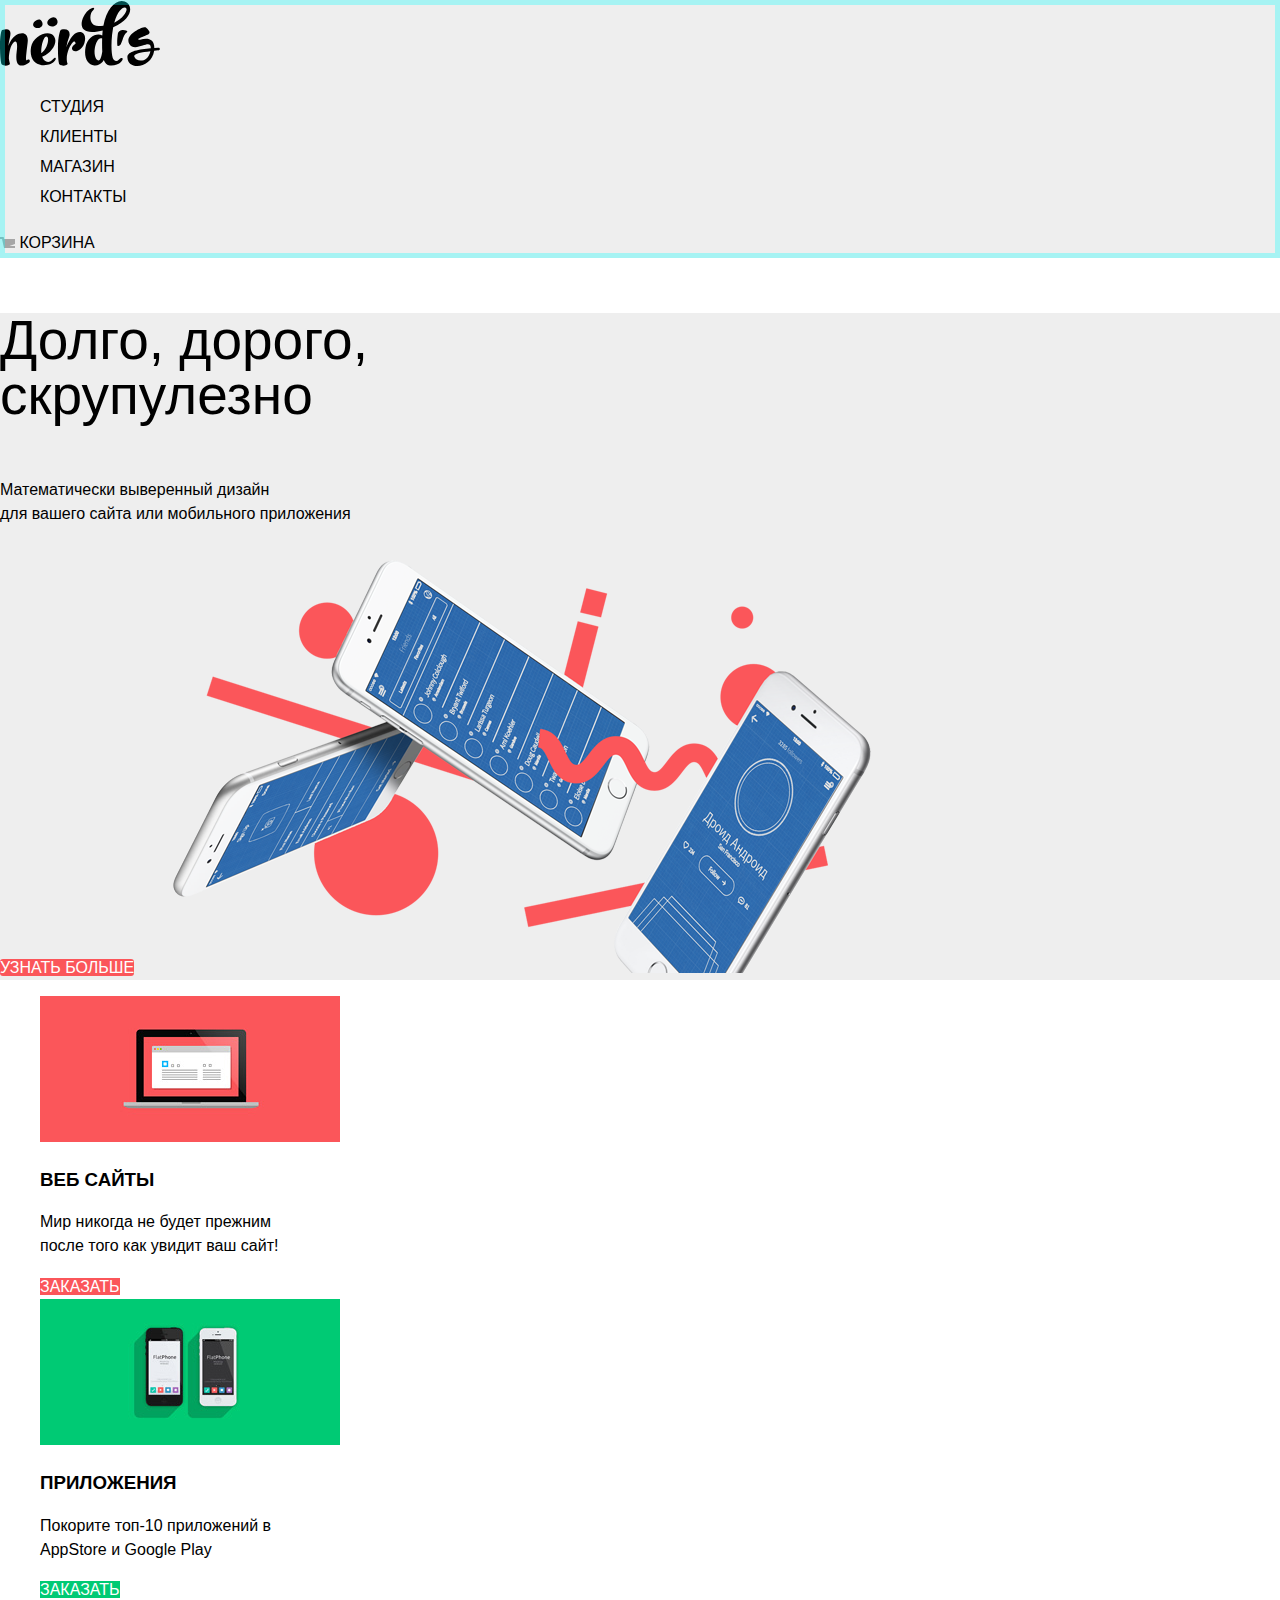
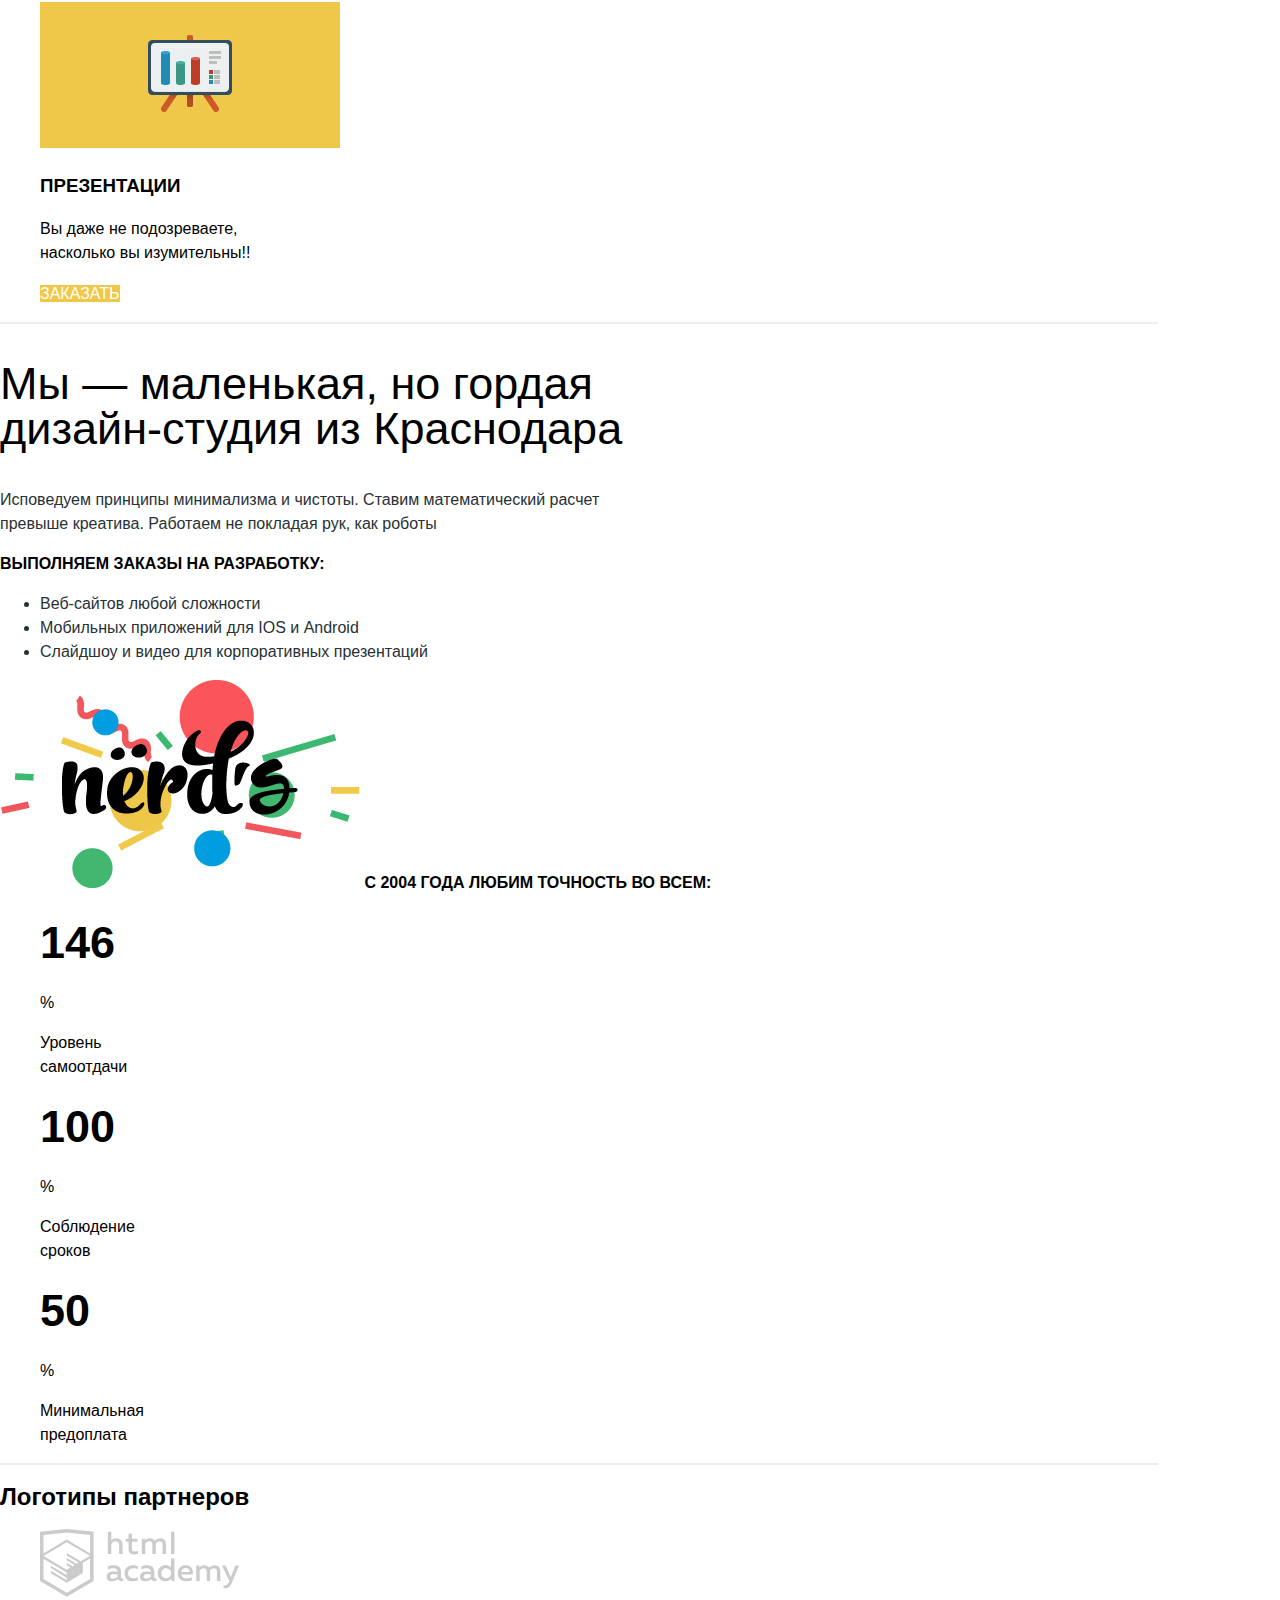
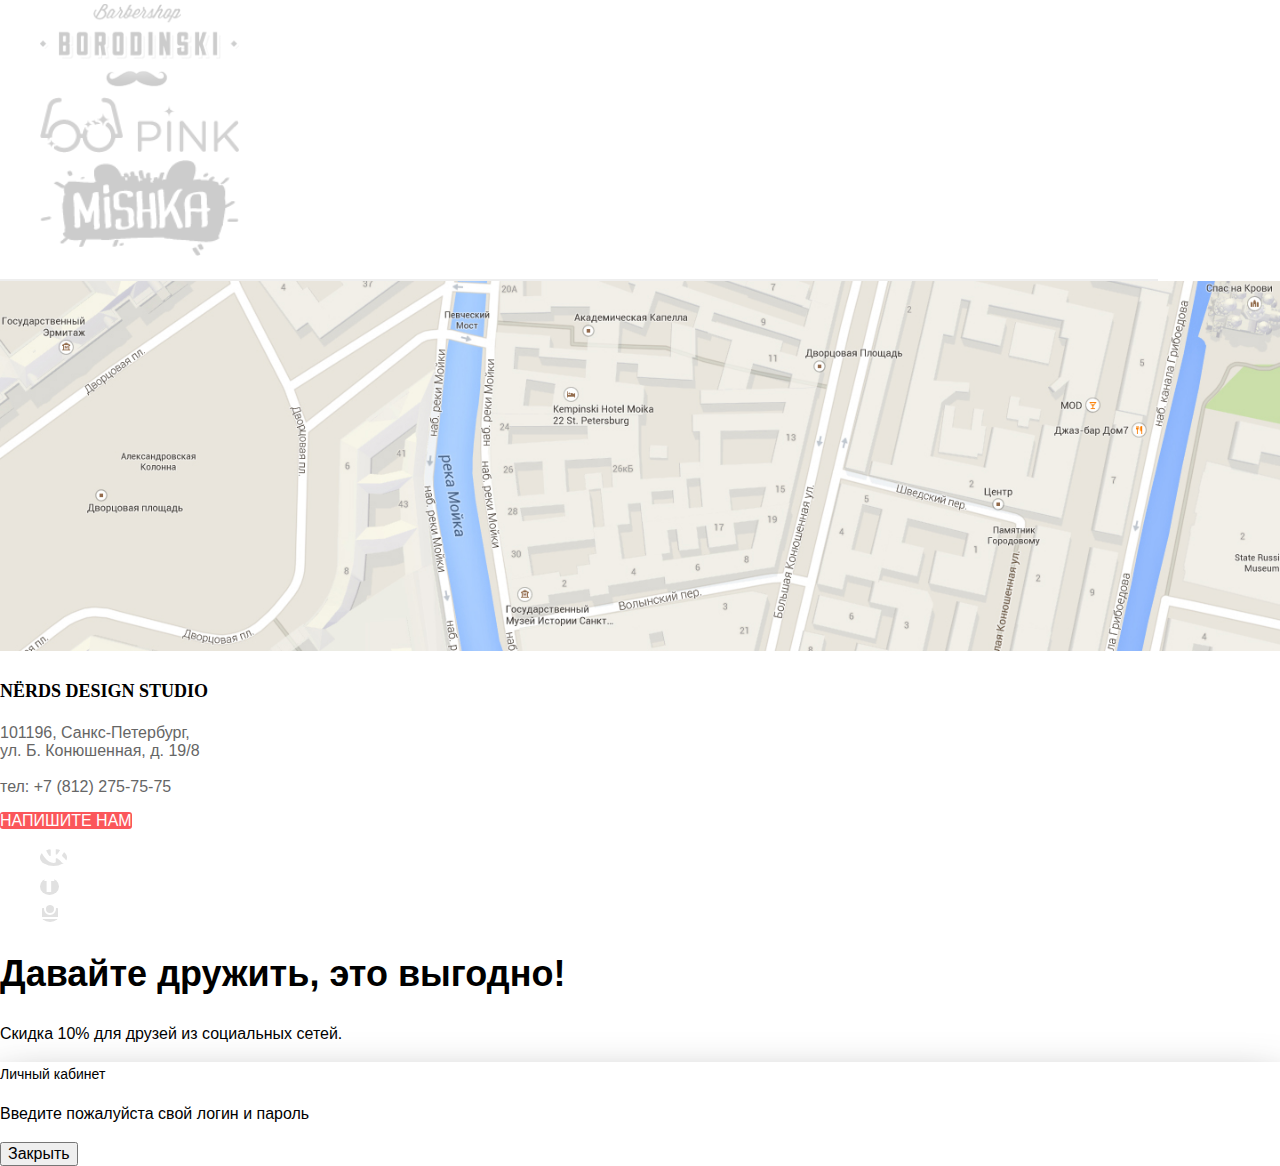
==== commit 4afa3f73: "поправиль стили главной страницы" ====
--- a/index.html
+++ b/index.html
@@ -16,22 +16,22 @@
         <img src="img/nerds-logo.svg" width="159.87" height="65.02" alt="логотип Нердс в SVG">
       </a>
       <ul class="site-navigation">
-        <li class="site-navigation-item"><a href="blank.html">Студия</a></li>
-        <li class="site-navigation-item"><a href="blank.html">Клиенты</a></li>
-        <li class="site-navigation-item"><a href="catalog.html">Магазин</a></li>
-        <li class="site-navigation-item"><a href="blank.html">Контакты</a></li>
+        <li><a href="blank.html">Студия</a></li>
+        <li><a href="blank.html">Клиенты</a></li>
+        <li><a href="catalog.html">Магазин</a></li>
+        <li><a href="blank.html">Контакты</a></li>
       </ul>
       <img class="cart-icon" src="img/cart.svg" width="15" height="15" alt="значек корзины">
       <a class="cart-link" href="blank.html">Корзина</a>
     </nav>
   </header>
   <main class="container">
-    <h1>Интернет-магазин Нердс</h1>
+    <!--<h1>Интернет-магазин Нердс</h1>-->
     <!--шапка по слайдером-->
     <div class="main-slider-1">
-      <span class="hello-slider">
+      <span class="title-slider">
         <p>Долго, дорого,<br>скрупулезно</p>
-        </spain>
+        </span>
         <span class="text-slider">
           <p>Математически выверенный дизайн<br>для вашего сайта или мобильного приложения</p>
         </span>
@@ -40,20 +40,20 @@
     </div>
     <!--блок услуги 3 шт-->
     <section class="main-service">
-      <ul class="service-list">
+      <ul>
         <li>
-          <img class="service-pic" src="https://via.placeholder.com/150x100" width="300" height="1460">
+          <img class="service-pic" src="img/illustration-1 1.jpg" width="300" height="146">
           <h3>ВЕБ САЙТЫ</h3>
           <p>Мир никогда не будет прежним<BR>после того как увидит ваш сайт!</p>
           <a class="button-red" href="blank.html">Заказать</a>
         </li>
         <li>
-          <img class="service-pic" src="https://via.placeholder.com/150x100" width="300" height="1460">
+          <img class="service-pic" src="img/illustration-2 1.jpg" width="300" height="146">
           <h3>ПРИЛОЖЕНИЯ</h3>
           <p>Покорите топ-10 приложений в<BR>AppStore и Google Play</p>
           <a class="button-green" href="blank.html">Заказать</a>
         <li>
-          <img class="service-pic" src="https://via.placeholder.com/150x100" width="300" height="1460">
+          <img class="service-pic" src="img/illustration-3 1.jpg" width="300" height="146">
           <h3>ПРЕЗЕНТАЦИИ</h3>
           <p>Вы даже не подозреваете,<BR>насколько вы изумительны!!</p>
           <a class="button-yellow" href="blank.html">Заказать</a>
@@ -66,19 +66,19 @@
     <section>
       <div class="about">
         <h2>Мы — маленькая, но гордая <br>дизайн-студия из Краснодара</h2>
-        <p>Исповедуем принципы минимализма и чистоты. Ставим математический расчет<br>превыше креатива. Работаем не
-          покладая рук, как роботы</p>
-        <span class="mini-title-about">Выполняем заказы на разработку:</span>
-        <ul class="order-list">
-          <li class="rectangle-1">Веб-сайтов любой сложности</li>
+        <span class="description-about"><p>Исповедуем принципы минимализма и чистоты. Ставим математический расчет<br>превыше креатива. Работаем не
+          покладая рук, как роботы</p></span>
+        <h3>Выполняем заказы на разработку:</h3>
+        <ul class="list-services">
+          <li>Веб-сайтов любой сложности</li>
           <li>Мобильных приложений для IOS и Android</li>
           <li>Слайдшоу и видео для корпоративных презентаций</li>
         </ul>
       </div>
     </section>
     <section class="advantages">
-      <img class="advantages-logo" src="img/nerds-illustration 1.png" width="360" height="208"
-        alt="логотип Нердс справа над цифрами">
+      <img class="advantages-logo" src="img/nerds-illustration 1.jpg" width="360" height="208"
+        alt="логотип Нердс">
       <span class="title-advantages">с 2004 года Любим точность во всем:</span>
       <ul class="advantages-list">
         <li>
@@ -104,13 +104,13 @@
     <h2>Логотипы партнеров</h2>
     <section class="partner-logos">
       <ul class="list-logo">
-        <li class="logo-1-1"><a href="https://htmlacademy.ru/intensive/htmlcss"><img src="img/Group 5_0.svg" width="199"
+        <li class="logo-html-acadevy"><a href="https://htmlacademy.ru/profession/frontender"><img src="img/Group 5.svg" width="199"
               height="90" alt="логотип html acadevy"></a>
         </li>
-        <li class="logo-1-2"><img src="img/logo-2 1.png" width="199" height="90" alt="лого borodinski"></li>
-        <li class="logo-1-3"><img src="img/logo-3 1.png" width="199" height="90" alt="лого pink">
+        <li class="logo-borodinski"><img src="img/logo-borodinski.png" width="199" height="90" alt="лого borodinski"></li>
+        <li class="logo-pinc"><img src="img/logo-pinc.png" width="199" height="90" alt="лого pink">
         </li>
-        <li class="logo-1-4"><img src="img/logo-4 1.png" width="199" height="90" alt="лого mishka">
+        <li class="logo-mishutka"><img src="img/logo-mishutka.png" width="199" height="90" alt="лого mishka">
         </li>
       </ul>
     </section>
@@ -122,35 +122,34 @@
     <h3>NЁRDS DESIGN STUDIO</h3>
     <div class="text-map">
       <p>101196, Санкс-Петербург,<br>
-        ул. Б. Конюшенная, д. 19/8<br>тел: <a class="contacts-phone" href="tel:+78122757575">+7 (812) 275-75-75</a></p>
+        ул. Б. Конюшенная, д. 19/8<br><br>тел: <a class="contacts-phone" href="tel:+78122757575">+7 (812) 275-75-75</a></p>
       <a class="button-contacts" href="blank.html">НАПИШИТЕ НАМ</a>
     </div>
-    <img class="mark" src="img/map-marker 1.png" width="231" height="190" alt="метка Неррдс на карте">
-    <section class="footer-social">
-      <ul class="social">
-        <li><a class="social-button" href="#">
-            <span class="visually-hidden">Вконтакте</span>
+    <div class="footer-social">
+      <ul>
+        <li><a class="social-button-vk" href="#">
+            <span class="visually-hidden"></span>
             <svg width="27" height="16" viewBox="0 0 128 76">
               <path
                 d="M125,5.15c.89-3,0-5.15-4.23-5.15h-14a6,6,0,0,0-6.09,4S93.59,21.31,83.5,32.59c-3.26,3.26-4.74,4.3-6.52,4.3-.89,0-2.18-1-2.18-4V5.15c0-3.56-1-5.15-4-5.15h-22a3.37,3.37,0,0,0-3.56,3.22c0,3.37,5,4.15,5.56,13.64V37.48c0,4.52-.82,5.34-2.6,5.34-4.74,0-16.29-17.43-23.13-37.38C23.72,1.57,22.38,0,18.8,0H4.8C.8,0,0,1.88,0,4c0,3.71,4.75,22.1,22.1,46.42C33.67,67,50,76,64.8,76c8.9,0,10-2,10-5.45V58c0-4,.84-4.8,3.66-4.8,2.08,0,5.64,1,13.94,9C101.9,71.74,103.46,76,108.8,76h14c4,0,6-2,4.85-6s-5.8-9.64-11.81-16.4c-3.27-3.86-8.16-8-9.64-10.09-2.08-2.67-1.49-3.86,0-6.23,0,0,17-24,18.83-32.18Z"
                 fill="#fff" /></svg>
           </a></li>
-        <li><a class="social-button" href="#"><span class="visually-hidden">Фейсбук</span>
+        <li><a class="social-button-fb" href="#"><span class="visually-hidden"></span>
             <svg width="19" height="22" viewBox="0 0 10.15 21.74">
               <path
                 d="M3.34 1.12A4.77 4.77 0 0 1 6.53 0h3.61v3.81H7.81a1.07 1.07 0 0 0-1.09.83v2.55h3.42c-.08 1.23-.24 2.45-.41 3.67h-3v10.87H2.21V10.86H0V7.21h2.19V3.66a3.83 3.83 0 0 1 1.15-2.54z"
                 fill="#fff" /></svg></a></li>
-        <li><a class="social-button" href="#"><span class="visually-hidden">Инстаграм</span>
+        <li><a class="social-button-in" href="#"><span class="visually-hidden"></span>
             <svg width="20" height="20" viewBox="0 0 20 20">
               <path
                 d="M18 0H2a2 2 0 0 0-2 2v16a2 2 0 0 0 2 2h16a2 2 0 0 0 2-2V2a2 2 0 0 0-2-2zm-8 6a4 4 0 1 1-4 4 4 4 0 0 1 4-4zM2.5 18a.47.47 0 0 1-.5-.5V9h2.1a3.4 3.4 0 0 0-.1 1 6 6 0 1 0 12 0 3.4 3.4 0 0 0-.1-1H18v8.5a.47.47 0 0 1-.5.5zM18 4.5a.47.47 0 0 1-.5.5h-2a.47.47 0 0 1-.5-.5v-2a.47.47 0 0 1 .5-.5h2a.47.47 0 0 1 .5.5z"
                 fill="#fff" /></svg></a></li>
       </ul>
-    </section>
-    <section class="footer-info">
+    </div>
+    <div class="footer-info">
       <h2>Давайте дружить, это выгодно!</h2>
-      <p class="futer-description">Скидка 10% для друзей из социальных сетей.</p>
-    </section>
+      <p>Скидка 10% для друзей из социальных сетей.</p>
+    </div>
   </footer>
   <section class="modal">
     <h2>Личный кабинет</h2>
--- a/css/style.css
+++ b/css/style.css
@@ -30,6 +30,8 @@
     --bottom-medium-yellow: #EAB534;
     --bottom-light-yellow: #EFC849;
     --bottom-social: #E1E1E1;
+    --text-list-service: #283136;
+    --text-map: #666666;
     /* цвета фильтра */
     --path: #4D4D4D;
     --shape1: #231F20;
@@ -43,7 +45,7 @@
     margin: 0;
     padding: 0;
     font-family: "Roboto", "Tahoma", sans-serif;
-    font-size: 14px;
+    font-size: 16px;
     line-height: 24px;
     font-weight: normal;
     text-transform: none;
@@ -81,12 +83,30 @@
     color: var(--main-txt-color);
 }
 
-.site-navigation a:hover, .cart-link:hover {
+.site-navigation a:focus {
     color: var(--bottom-light-red);
 }
-
-.site-navigation a:focus, .cart-link:focus {
+.site-navigation a:hover {
+    color: var(--bottom-light-red);
+}
+.site-navigation a:active {
     color: var(--social-bg-grey-color);
+}
+.cart-link:focus {
+    color: var(--bottom-light-red);
+}
+.cart-link:hover {
+    color: var(--bottom-light-red);
+}
+.cart-link:active {
+    color: var(--social-bg-grey-color);
+}
+.site-navigation-catalog {
+    text-decoration: none;
+    border-bottom: 1px solid red;
+    padding-bottom: 2px;
+    width: 112px;
+    height: 2px;
 }
 
 /*Стиль логотипа в шапке*/
@@ -100,30 +120,22 @@
 .main-header-logo a:hover {
     color: var(--main-txt-color);
 }
-
 .main-header-logo a:focus {
-    color: var(--social-bg-grey-color);
-    background-image: url("img/nerds-logo gray.svg");
+    color: var(--main-txt-color);
+}
+.main-header-logo a:active {
+    opacity: 0.2;
 }
 
 /*Общий стиль горизонтального меню*/
 
 /*Стиль разделов меню*/
 
-.site-navigation {
-    text-transform: uppercase;
-    list-style: none;
-}
-
-.site-navigation-current a:not([href]) {
-    background-color: var(--basic-black);
-}
-
-.site-navigation-item {
-    text-transform: uppercase;
-    list-style: none;
-}
-
+
+.site-navigation li {
+    text-transform: uppercase;
+    list-style: none;
+}
 /*Стиль значка корзины*/
 
 .cart-link {
@@ -143,7 +155,8 @@
     background-color: var(--grey-lihgt-btn-color);
 }
 
-.hello-slider {
+.title-slider {
+    margin: 0%;
     outline: 5px solid rgba(255, 208, 0, 0.753);
     width: 538px;
     height: 111px;
@@ -153,6 +166,9 @@
     font-weight: 500;
     font-size: 55px;
     line-height: 55px;
+    align-items: center;
+    text-transform: none;
+    color: var(--main-txt-color);
 }
 
 .text-slider {
@@ -162,6 +178,8 @@
     top: 328px;
     line-height: 24px;
     font-size: 16px;
+    font-weight: normal;
+    text-transform: none;
 }
 
 .button-learn-more {
@@ -184,9 +202,12 @@
 .button-learn-more:hover {
     background-color: var(--bottom-medium-red);
 }
-
 .button-learn-more:focus {
+    background-color: var(--bottom-medium-red);
+}
+.button-learn-more a:active {
     background-color: var(--bottom-red);
+    opacity: 0.2;
 }
 
 /*сам слайд*/
@@ -199,7 +220,7 @@
     background: var(--main-bg-color);
 }
 
-.service-list {
+.main-service ul {
     list-style: none;
 }
 
@@ -227,8 +248,10 @@
 .button-red:hover {
     background-color: var(--bottom-medium-red);
 }
-
 .button-red:focus {
+    background-color: var(--bottom-medium-red);
+}
+.button-red:active {
     background-color: var(--bottom-red);
 }
 
@@ -243,8 +266,11 @@
 .button-green:hover {
     background-color: var(--bottom-medium-green);
 }
-
 .button-green:focus {
+    background-color: var(--bottom-medium-green);
+}
+
+.button-green:active {
     background-color: var(--bottom-green);
 }
 
@@ -259,8 +285,10 @@
 .button-yellow:hover {
     background-color: var(--bottom-medium-yellow);
 }
-
 .button-yellow:focus {
+    background-color: var(--bottom-medium-yellow);
+}
+.button-yellow:active {
     background-color: var(--bottom-yellow);
 }
 
@@ -289,19 +317,30 @@
     line-height: 45px;
 }
 
-.order-list {
-    list-style: none;
-    color: #283136;
-}
-
-.rectangle-1 li {
-    height: 2px;
-    width: 25px;
-}
-
-.mini-title-about {
-    text-transform: uppercase;
-    font-weight: bold;
+.about h3 {
+    font-family: "Roboto", "Tahoma", sans-serif;
+    font-weight: bold;
+    font-size: 16px;
+    line-height: 24px;
+    text-transform: uppercase;
+}
+
+.list-services li {
+    font-style: normal;
+    color: var(--text-list-service);
+    font-weight: normal;
+    font-size: 16px;
+    line-height: 24px;
+    text-transform: none;
+}
+
+.description-about {
+    font-style: normal;
+    font-weight: normal;
+    font-size: 16px;
+    line-height: 24px;
+    align-items: center;
+    color: var(--text-list-service);
 }
 
 .title-about {
@@ -343,28 +382,56 @@
 
 /*Класс логотипы партнеров*/
 
-.partner-logos {}
-
-/*лого mishka*/
+.logo-html-acadevy {
+    opacity: 0.2;
+}
+
+.logo-html-acadevy:hover, :focus {
+    opacity: 1;
+}
+
+.logo-html-acadevy:active {
+    opacity: 0.1;
+}
+
+.logo-borodinski {
+    opacity: 0.2;
+}
+
+.logo-borodinski:hover, :focus {
+    opacity: 1;
+}
+
+.logo-borodinski:active {
+    opacity: 0.1;
+}
+
+.logo-pinc {
+    opacity: 0.2;
+}
+
+.logo-pinc:hover, :focus {
+    opacity: 1;
+}
+
+.logo-pinc:active {
+    opacity: 0.1;
+}
+
+.logo-mishutka {
+    opacity: 0.2;
+}
+
+.logo-mishutka:hover, :focus {
+    opacity: 1;
+}
+
+.logo-mishutka:active {
+    opacity: 0.1;
+}
 
 .list-logo {
     list-style: none;
-}
-
-.logo-1-1:hover {
-    background-image: url(img/Group 5.svg);
-}
-
-.logo-1-1:focus {
-    background-image: url(img/Group 5_1.svg);
-}
-
-.logo-1-2:hover {
-    background-image: url(img/logo-2 2.png);
-}
-
-.page-footer {
-    outline: 5px solid rgba(0, 255, 255, 0.7);
 }
 
 .map {
@@ -374,24 +441,102 @@
     top: 1843px;
 }
 
-/*кнопки соц сетей*/
-
-.social-button:hover{
-
-}
-
-.footer-social li {
-    outline: 5px solid rgba(0, 255, 255, 0.7);
+.text-map {
+    font-style: normal;
+    font-weight: normal;
+    font-size: 16px;
+    line-height: 18px;
+    align-items: center;
+    color: var(--text-map);
+}
+
+.contacts-phone {
+    list-style: none;
+    color: var(--text-map);
+}
+
+.button-contacts {
+    list-style: none;
+    width: 219px;
+    height: 50px;
+    left: 190px;
+    top: 2108px;
+    background: var(--bottom-light-red);
+    border-radius: 3px;
+    color: var(--main-bg-color);
+}
+
+.footer-social ul {
+    text-align: left;
+    list-style: none;
+}
+
+.social-button-vk {
     background-color: var(--bottom-social);
     border-radius: 50%;
-    width: 81px;
+    width: 81x;
     height: 81px;
-    list-style: none;
-}
-
-/*фон карты*/
+}
+
+.social-button-vk:hover {
+    background-color: var(--bottom-medium-red);
+}
+.social-button-vk:focus {
+    background-color: var(--bottom-medium-red);
+}
+
+.social-button-vk:active {
+    background-color: var(--bottom-red);
+}
+
+.social-button-vk:active a {
+    opacity: 0.2;
+}
+.social-button-fb {
+    background-color: var(--bottom-social);
+    border-radius: 50%;
+    width: 81x;
+    height: 81px;
+}
+
+.social-button-fb:hover {
+    background-color: var(--bottom-medium-red);
+}
+.social-button-fb:focus {
+    background-color: var(--bottom-medium-red);
+}
+.social-button-fb:active {
+    background-color: var(--bottom-red);
+}
+
+.social-button-fb:active a {
+    opacity: 0.2;
+}
+.social-button-in {
+    background-color: var(--bottom-social);
+    border-radius: 50%;
+    width: 81x;
+    height: 81px;
+}
+
+.social-button-in:hover {
+    background-color: var(--bottom-medium-red);
+}
+.social-button-in:focus {
+    background-color: var(--bottom-medium-red);
+}
+.social-button-in:active {
+    background-color: var(--bottom-red);
+}
+
+.social-button-in:active a {
+    opacity: 0.2;
+}
+/* Main footer */
 
 .main-footer {}
+
+.footer-info {}
 
 .footer-info h2 {
     font-weight: bold;
@@ -401,21 +546,32 @@
 }
 
 .main-footer h3 {
+    font-family: Roboto;
     font-weight: bold;
     font-size: 18px;
     line-height: 30px;
     align-items: center;
     text-transform: uppercase;
-}
-
-.footer-text {
-    width: 373px;
-    height: 22px;
-}
-
-.modal-login {}
-
-.modal-description {}
+    display: flex;
+}
+
+.modal {
+    color: var(--basic-black);
+    background-color: var(--main-bg-color);
+    background-image: url("../img/pattern-light.jpg");
+    background-position: 0 0;
+    background-repeat: repeat;
+    box-shadow: 0 30px 50px rgba(0, 0, 0, 0.7);
+}
+
+.modal h2 {
+    font-size: 30px;
+    font-family: "Roboto", "Tahoma", sans-serif;
+    font-size: 14px;
+    line-height: 24px;
+    font-weight: normal;
+    text-transform: none;
+}
 
 .modal-close {}
 
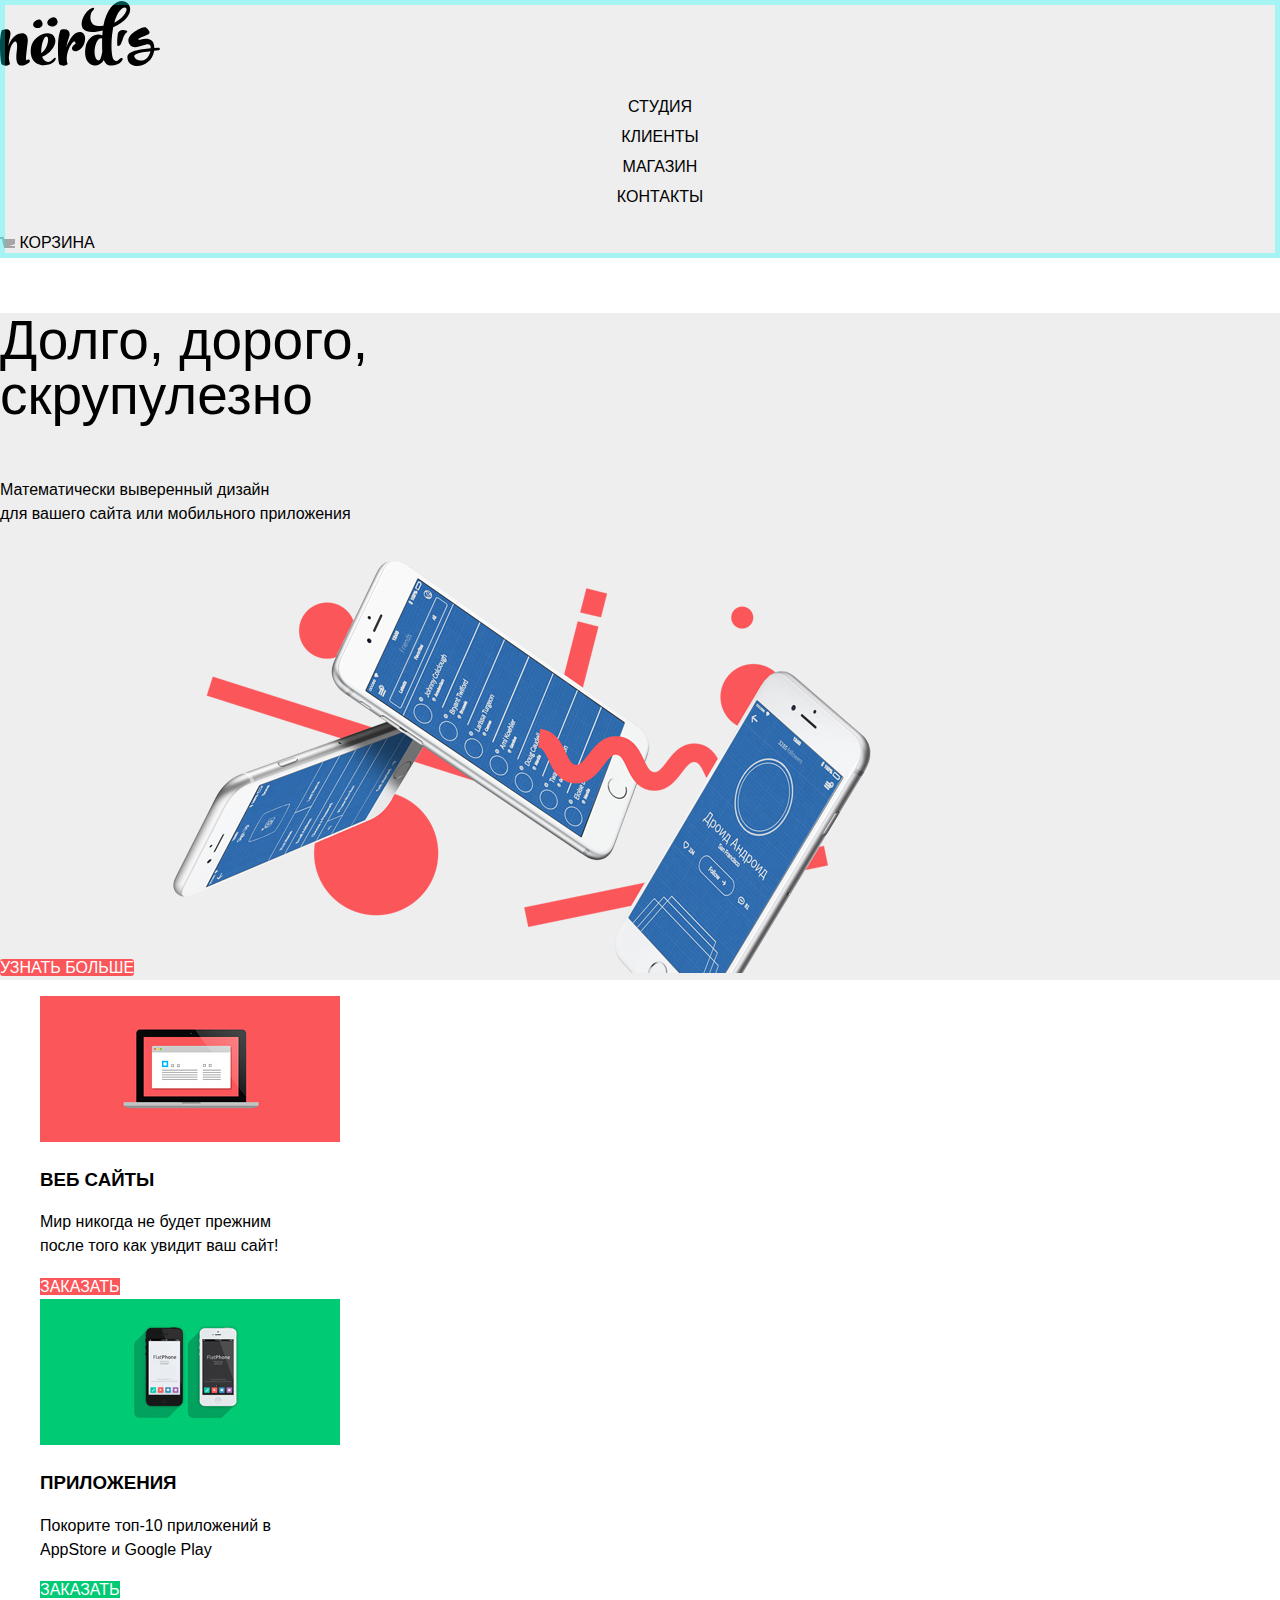
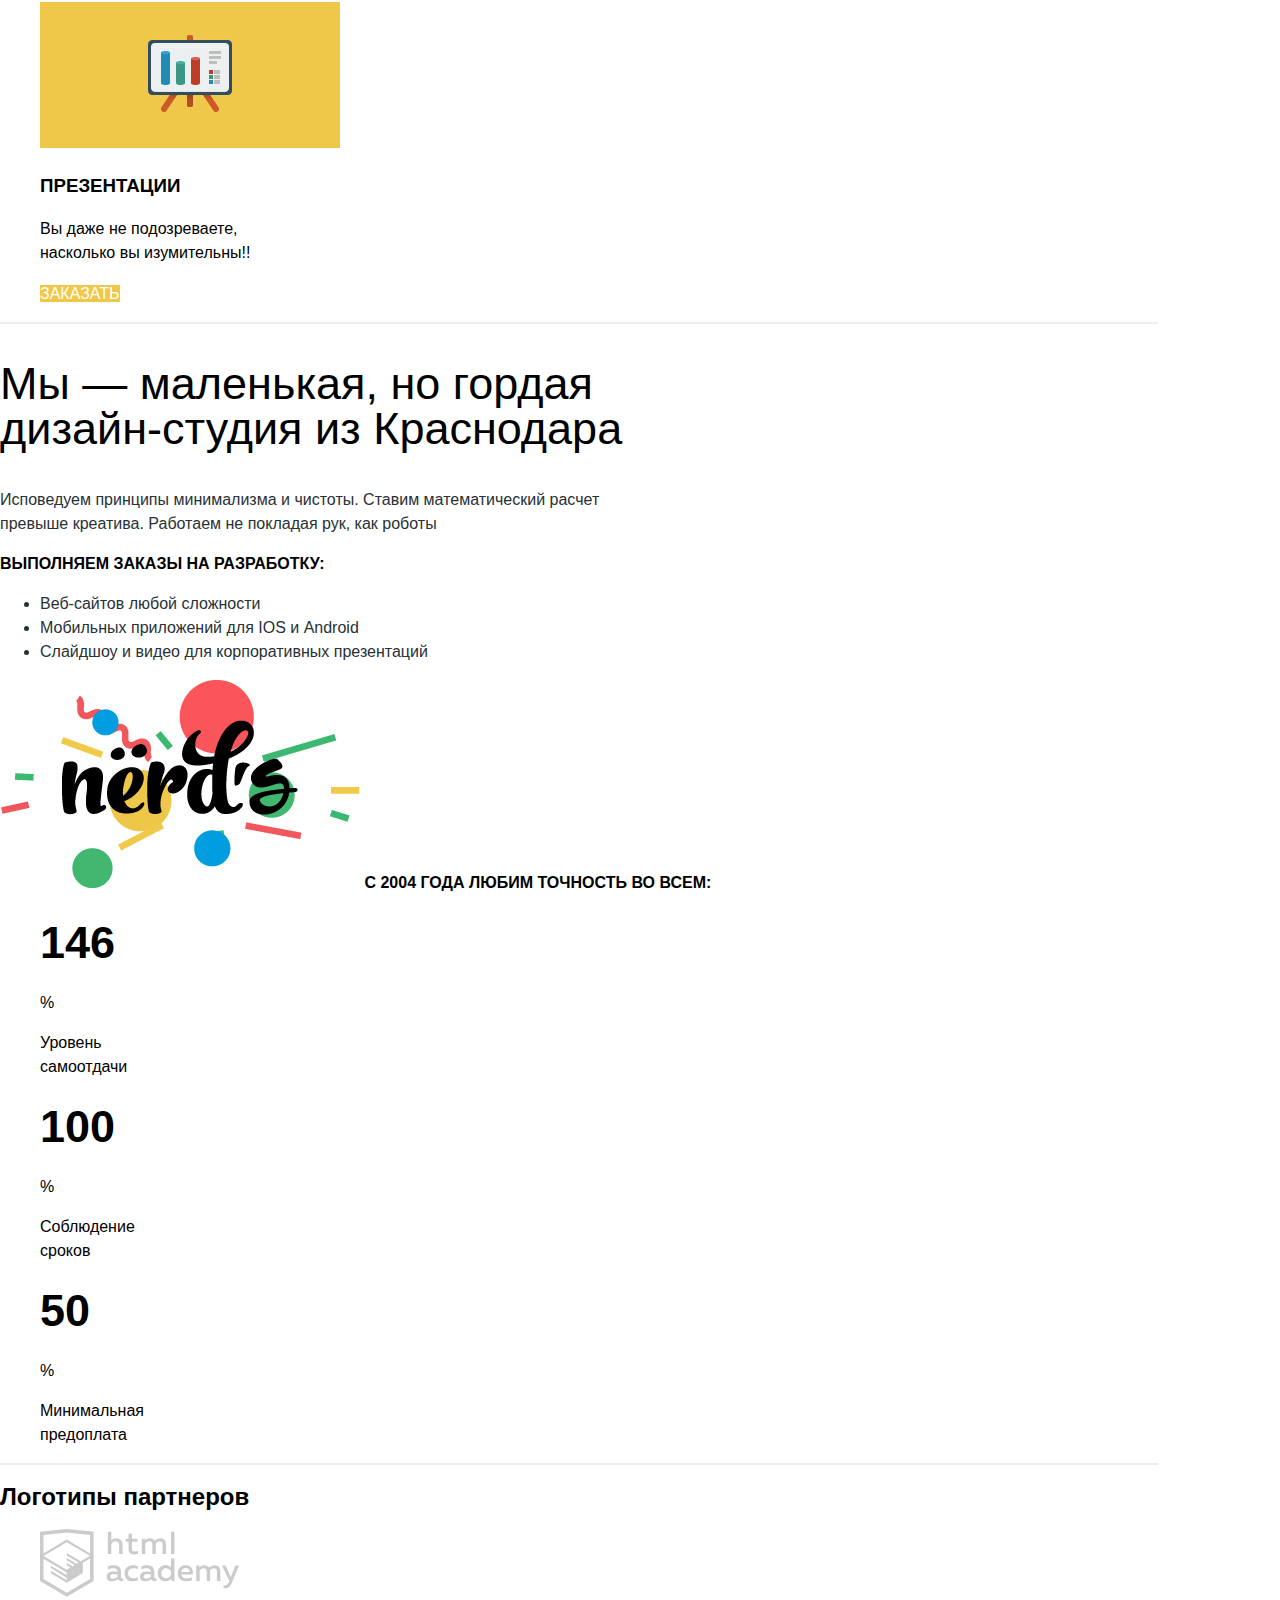
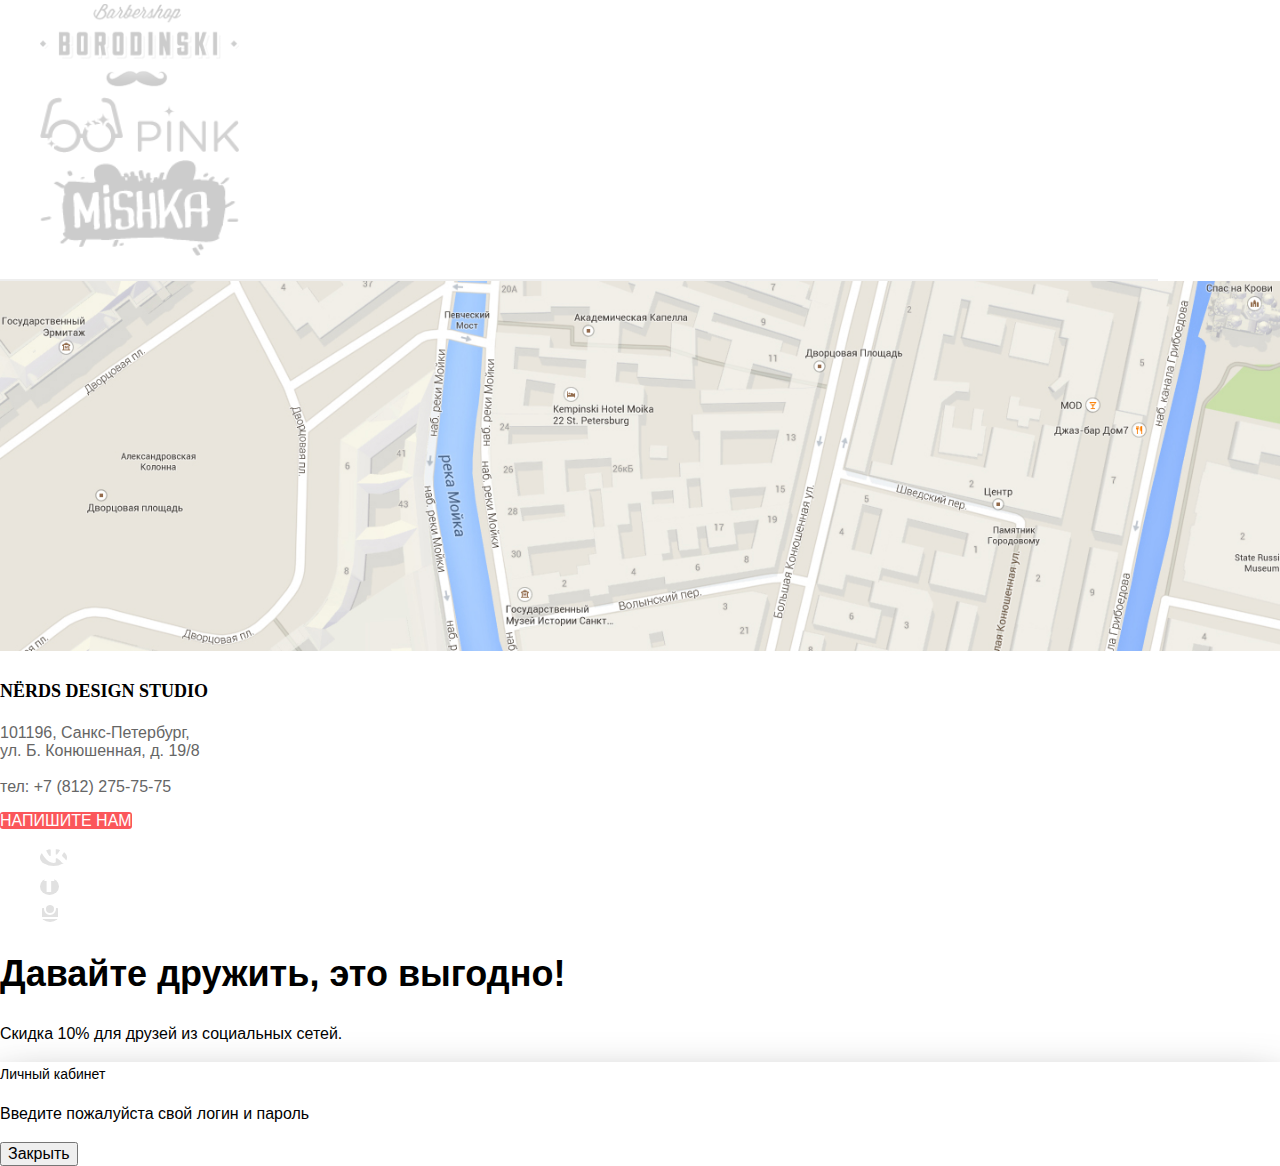
==== commit c6b9a8d8: "изменил стили логотипа в шапке" ====
--- a/index.html
+++ b/index.html
@@ -1,6 +1,5 @@
 <!DOCTYPE html>
 <html class="page" lang="ru">
-
 <head>
   <meta charset="utf-8">
   <title>Интернет-магазин «Nerds»</title>
@@ -8,13 +7,12 @@
   <link href="css/normalize.css" rel="stylesheet">
   <link href="css/style.css" rel="stylesheet">
 </head>
-
 <body class="page-body">
   <header class="main-header">
     <nav class="main-navigation">
-      <a class="main-header-logo">
+      <span class="main-header-logo">
         <img src="img/nerds-logo.svg" width="159.87" height="65.02" alt="логотип Нердс в SVG">
-      </a>
+      </span>
       <ul class="site-navigation">
         <li><a href="blank.html">Студия</a></li>
         <li><a href="blank.html">Клиенты</a></li>
--- a/css/style.css
+++ b/css/style.css
@@ -78,7 +78,9 @@
     line-height: 30px;
     font-weight: 500;
 }
-
+.site-navigation {
+    text-align:center;
+}
 .site-navigation a, .main-navigation a {
     color: var(--main-txt-color);
 }
@@ -117,14 +119,14 @@
     outline-offset: -5px;
 }
 
-.main-header-logo a:hover {
+.main-header-logo:hover {
     color: var(--main-txt-color);
 }
-.main-header-logo a:focus {
+.main-header-logo:focus {
     color: var(--main-txt-color);
 }
 .main-header-logo a:active {
-    opacity: 0.2;
+    opacity: 1;
 }
 
 /*Общий стиль горизонтального меню*/
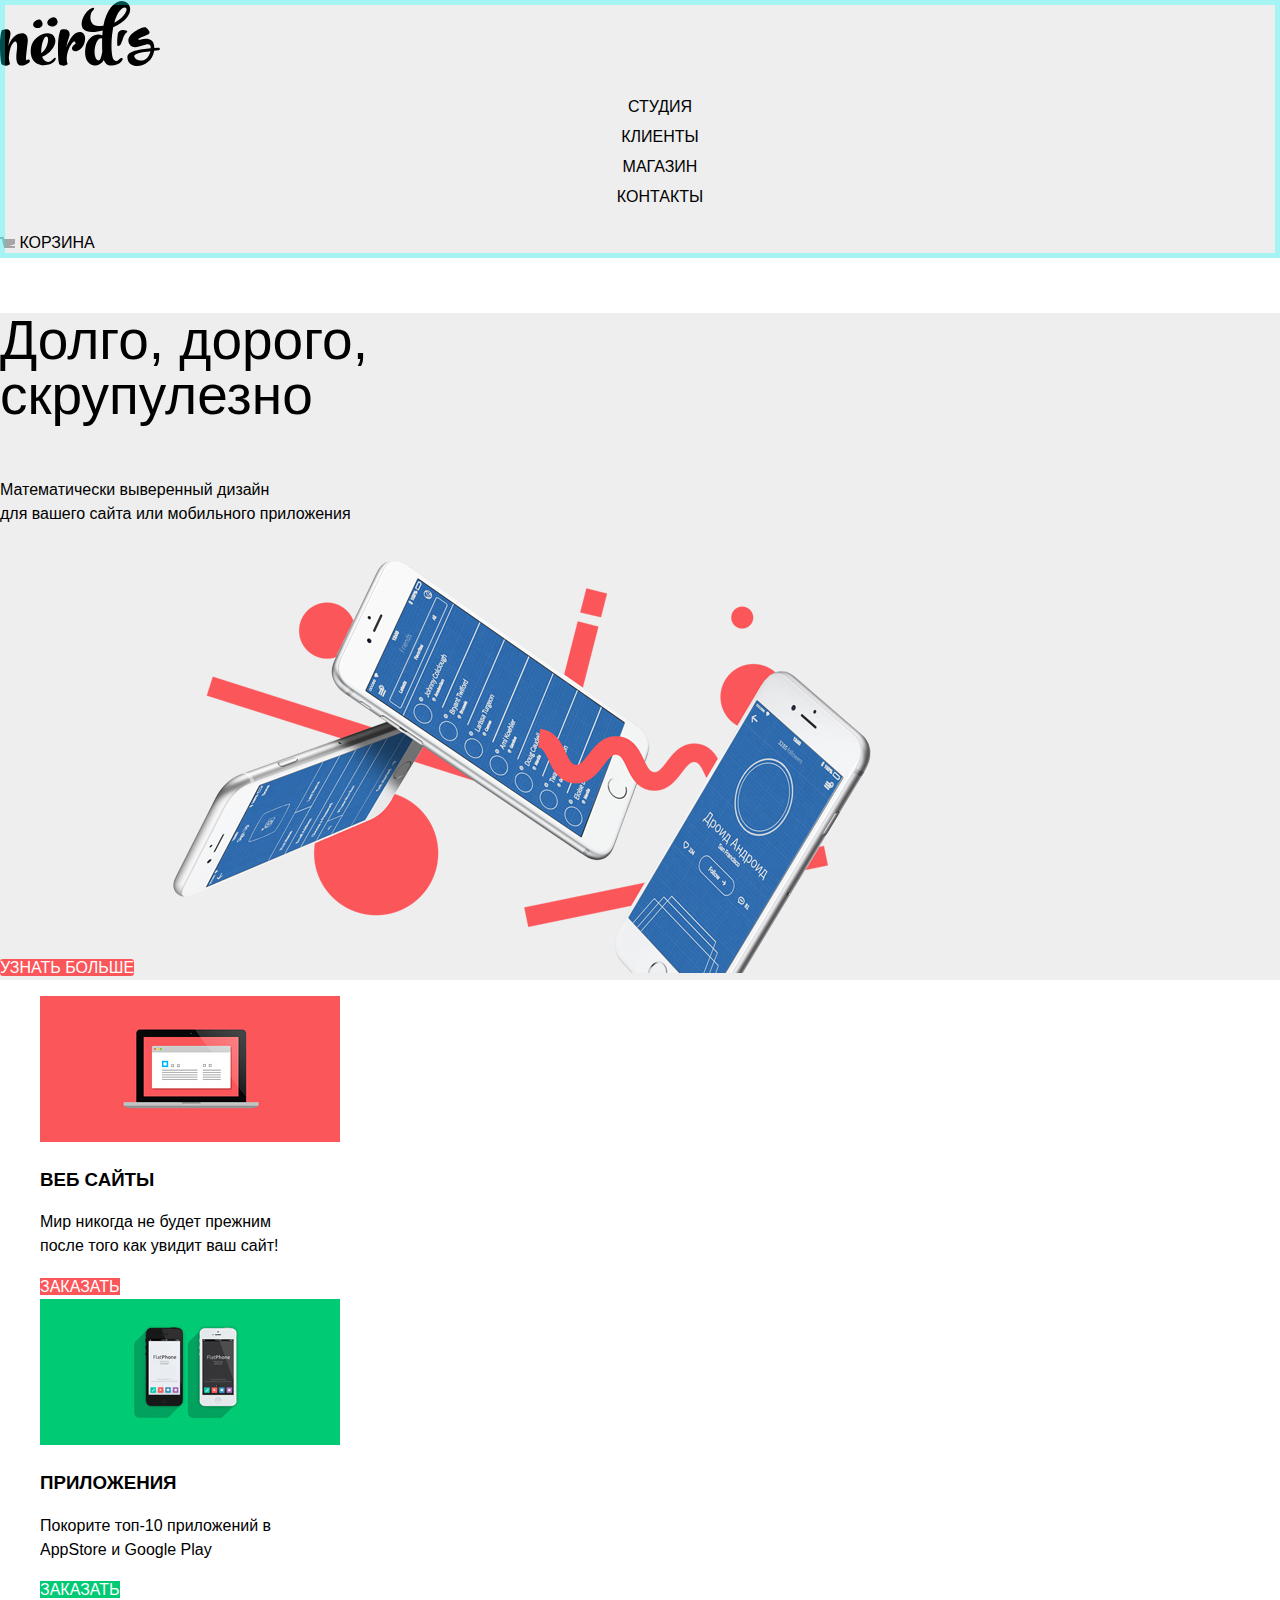
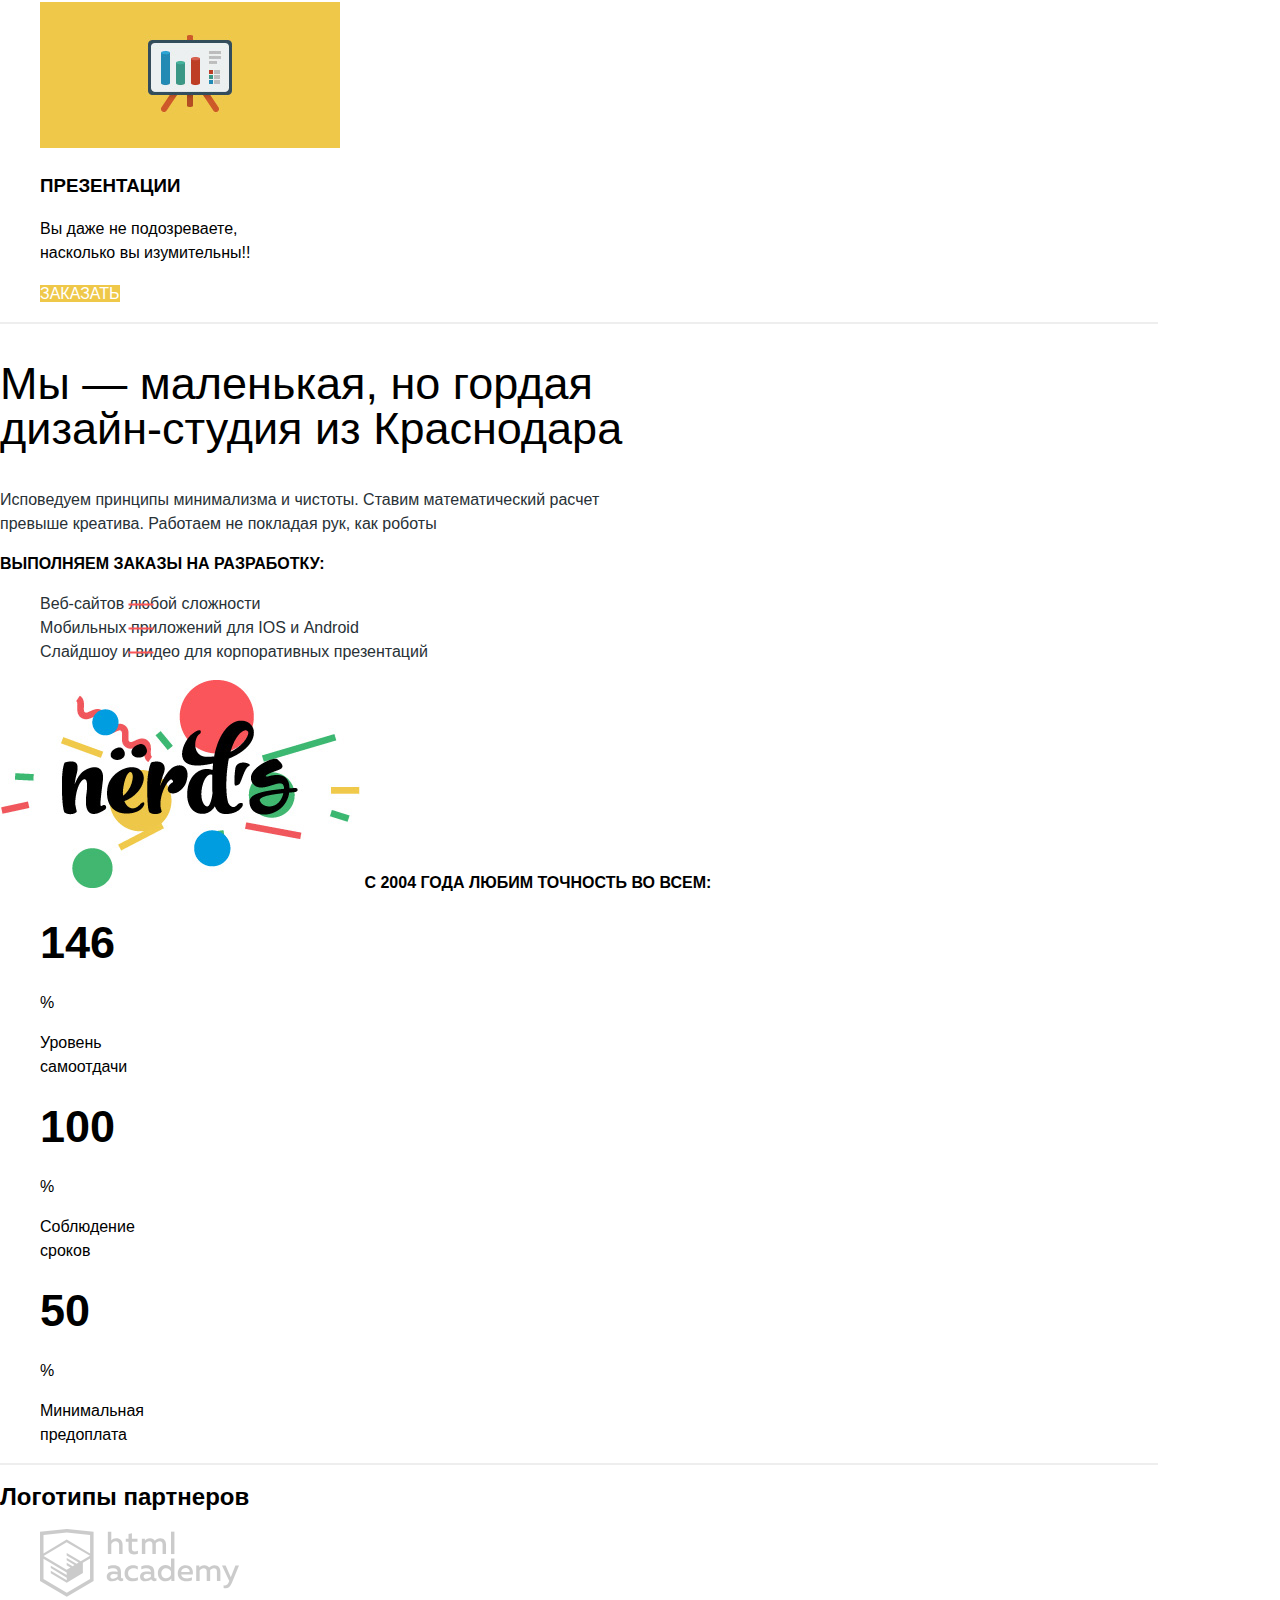
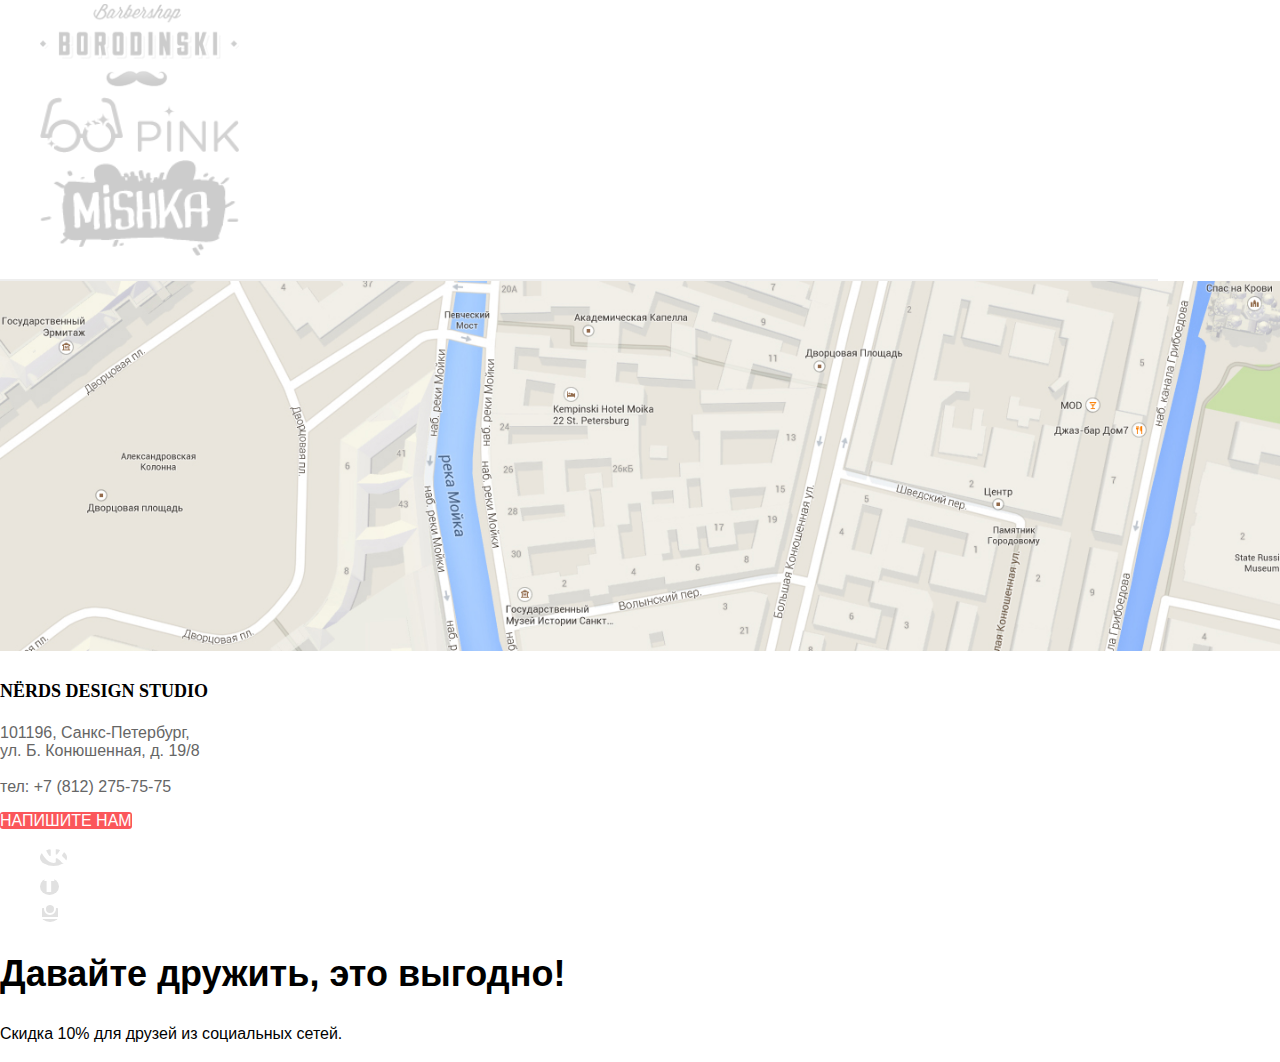
==== commit c71bf2cb: "начал добавлять модальное окно" ====
--- a/index.html
+++ b/index.html
@@ -1,5 +1,6 @@
 <!DOCTYPE html>
 <html class="page" lang="ru">
+
 <head>
   <meta charset="utf-8">
   <title>Интернет-магазин «Nerds»</title>
@@ -19,8 +20,10 @@
         <li><a href="catalog.html">Магазин</a></li>
         <li><a href="blank.html">Контакты</a></li>
       </ul>
-      <img class="cart-icon" src="img/cart.svg" width="15" height="15" alt="значек корзины">
-      <a class="cart-link" href="blank.html">Корзина</a>
+      <span class="cart">
+        <img class="cart-icon" src="img/cart.svg" width="15" height="15" alt="значек корзины">
+        <a class="cart-link" href="blank.html">Корзина</a>
+      </span>
     </nav>
   </header>
   <main class="container">
@@ -29,12 +32,12 @@
     <div class="main-slider-1">
       <span class="title-slider">
         <p>Долго, дорого,<br>скрупулезно</p>
-        </span>
-        <span class="text-slider">
-          <p>Математически выверенный дизайн<br>для вашего сайта или мобильного приложения</p>
-        </span>
-        <span class="button-learn-more"><a href="blank.html">УЗНАТЬ БОЛЬШЕ</a></span>
-        <img class="slide1" src="img/nerds-index-slide1 1.png" width="760" height="430" alt="фото первого слайдера">
+      </span>
+      <span class="text-slider">
+        <p>Математически выверенный дизайн<br>для вашего сайта или мобильного приложения</p>
+      </span>
+      <span class="button-learn-more"><a href="blank.html">УЗНАТЬ БОЛЬШЕ</a></span>
+      <img class="slide1" src="img/nerds-index-slide1 1.png" width="760" height="430" alt="фото первого слайдера">
     </div>
     <!--блок услуги 3 шт-->
     <section class="main-service">
@@ -64,8 +67,10 @@
     <section>
       <div class="about">
         <h2>Мы — маленькая, но гордая <br>дизайн-студия из Краснодара</h2>
-        <span class="description-about"><p>Исповедуем принципы минимализма и чистоты. Ставим математический расчет<br>превыше креатива. Работаем не
-          покладая рук, как роботы</p></span>
+        <span class="description-about">
+          <p>Исповедуем принципы минимализма и чистоты. Ставим математический расчет<br>превыше креатива. Работаем не
+            покладая рук, как роботы</p>
+        </span>
         <h3>Выполняем заказы на разработку:</h3>
         <ul class="list-services">
           <li>Веб-сайтов любой сложности</li>
@@ -75,8 +80,7 @@
       </div>
     </section>
     <section class="advantages">
-      <img class="advantages-logo" src="img/nerds-illustration 1.jpg" width="360" height="208"
-        alt="логотип Нердс">
+      <img class="advantages-logo" src="img/nerds-illustration 1.jpg" width="360" height="208" alt="логотип Нердс">
       <span class="title-advantages">с 2004 года Любим точность во всем:</span>
       <ul class="advantages-list">
         <li>
@@ -102,10 +106,11 @@
     <h2>Логотипы партнеров</h2>
     <section class="partner-logos">
       <ul class="list-logo">
-        <li class="logo-html-acadevy"><a href="https://htmlacademy.ru/profession/frontender"><img src="img/Group 5.svg" width="199"
-              height="90" alt="логотип html acadevy"></a>
+        <li class="logo-html-acadevy"><a href="https://htmlacademy.ru/profession/frontender"><img src="img/Group 5.svg"
+              width="199" height="90" alt="логотип html acadevy"></a>
         </li>
-        <li class="logo-borodinski"><img src="img/logo-borodinski.png" width="199" height="90" alt="лого borodinski"></li>
+        <li class="logo-borodinski"><img src="img/logo-borodinski.png" width="199" height="90" alt="лого borodinski">
+        </li>
         <li class="logo-pinc"><img src="img/logo-pinc.png" width="199" height="90" alt="лого pink">
         </li>
         <li class="logo-mishutka"><img src="img/logo-mishutka.png" width="199" height="90" alt="лого mishka">
@@ -120,7 +125,8 @@
     <h3>NЁRDS DESIGN STUDIO</h3>
     <div class="text-map">
       <p>101196, Санкс-Петербург,<br>
-        ул. Б. Конюшенная, д. 19/8<br><br>тел: <a class="contacts-phone" href="tel:+78122757575">+7 (812) 275-75-75</a></p>
+        ул. Б. Конюшенная, д. 19/8<br><br>тел: <a class="contacts-phone" href="tel:+78122757575">+7 (812) 275-75-75</a>
+      </p>
       <a class="button-contacts" href="blank.html">НАПИШИТЕ НАМ</a>
     </div>
     <div class="footer-social">
@@ -149,12 +155,14 @@
       <p>Скидка 10% для друзей из социальных сетей.</p>
     </div>
   </footer>
+  <!--
   <section class="modal">
-    <h2>Личный кабинет</h2>
-    <p class="modal-description">Введите пожалуйста свой логин и пароль</p>
-    <!--Здесь будет форма логин-->
+    <h2>Напишите нам</h2>
+    <p>Заполните пож-та поля формы</p>
+    Здесь будет форма связи
     <button class="modal-close" type="button">Закрыть</button>
   </section>
+-->
 </body>
 
 </html>--- a/css/style.css
+++ b/css/style.css
@@ -78,9 +78,11 @@
     line-height: 30px;
     font-weight: 500;
 }
+
 .site-navigation {
-    text-align:center;
-}
+    text-align: center;
+}
+
 .site-navigation a, .main-navigation a {
     color: var(--main-txt-color);
 }
@@ -88,25 +90,31 @@
 .site-navigation a:focus {
     color: var(--bottom-light-red);
 }
+
 .site-navigation a:hover {
     color: var(--bottom-light-red);
 }
+
 .site-navigation a:active {
     color: var(--social-bg-grey-color);
 }
+
 .cart-link:focus {
     color: var(--bottom-light-red);
 }
+
 .cart-link:hover {
     color: var(--bottom-light-red);
 }
+
 .cart-link:active {
     color: var(--social-bg-grey-color);
 }
+
 .site-navigation-catalog {
     text-decoration: none;
     border-bottom: 1px solid red;
-    padding-bottom: 2px;
+    padding-bottom: 6px;
     width: 112px;
     height: 2px;
 }
@@ -122,26 +130,29 @@
 .main-header-logo:hover {
     color: var(--main-txt-color);
 }
+
 .main-header-logo:focus {
     color: var(--main-txt-color);
 }
+
 .main-header-logo a:active {
-    opacity: 1;
+    opacity: 0.2;
 }
 
 /*Общий стиль горизонтального меню*/
 
 /*Стиль разделов меню*/
 
-
 .site-navigation li {
     text-transform: uppercase;
     list-style: none;
 }
+
 /*Стиль значка корзины*/
 
 .cart-link {
     text-transform: uppercase;
+    text-align: center;
 }
 
 /* иконка корзины */
@@ -204,9 +215,11 @@
 .button-learn-more:hover {
     background-color: var(--bottom-medium-red);
 }
+
 .button-learn-more:focus {
     background-color: var(--bottom-medium-red);
 }
+
 .button-learn-more a:active {
     background-color: var(--bottom-red);
     opacity: 0.2;
@@ -250,9 +263,11 @@
 .button-red:hover {
     background-color: var(--bottom-medium-red);
 }
+
 .button-red:focus {
     background-color: var(--bottom-medium-red);
 }
+
 .button-red:active {
     background-color: var(--bottom-red);
 }
@@ -268,6 +283,7 @@
 .button-green:hover {
     background-color: var(--bottom-medium-green);
 }
+
 .button-green:focus {
     background-color: var(--bottom-medium-green);
 }
@@ -287,9 +303,11 @@
 .button-yellow:hover {
     background-color: var(--bottom-medium-yellow);
 }
+
 .button-yellow:focus {
     background-color: var(--bottom-medium-yellow);
 }
+
 .button-yellow:active {
     background-color: var(--bottom-yellow);
 }
@@ -327,13 +345,25 @@
     text-transform: uppercase;
 }
 
-.list-services li {
+.list-services {
     font-style: normal;
     color: var(--text-list-service);
     font-weight: normal;
     font-size: 16px;
     line-height: 24px;
     text-transform: none;
+    list-style: none;
+}
+
+.list-services li:before {
+    transform: rotate(90deg);
+    position: absolute;
+    list-style: none;
+    content: '';
+    height: 25px;
+    width: 2px;
+    left: 140px;
+    background-color: var(--bottom-light-red);
 }
 
 .description-about {
@@ -483,6 +513,7 @@
 .social-button-vk:hover {
     background-color: var(--bottom-medium-red);
 }
+
 .social-button-vk:focus {
     background-color: var(--bottom-medium-red);
 }
@@ -494,6 +525,7 @@
 .social-button-vk:active a {
     opacity: 0.2;
 }
+
 .social-button-fb {
     background-color: var(--bottom-social);
     border-radius: 50%;
@@ -504,9 +536,11 @@
 .social-button-fb:hover {
     background-color: var(--bottom-medium-red);
 }
+
 .social-button-fb:focus {
     background-color: var(--bottom-medium-red);
 }
+
 .social-button-fb:active {
     background-color: var(--bottom-red);
 }
@@ -514,6 +548,7 @@
 .social-button-fb:active a {
     opacity: 0.2;
 }
+
 .social-button-in {
     background-color: var(--bottom-social);
     border-radius: 50%;
@@ -524,9 +559,11 @@
 .social-button-in:hover {
     background-color: var(--bottom-medium-red);
 }
+
 .social-button-in:focus {
     background-color: var(--bottom-medium-red);
 }
+
 .social-button-in:active {
     background-color: var(--bottom-red);
 }
@@ -534,6 +571,7 @@
 .social-button-in:active a {
     opacity: 0.2;
 }
+
 /* Main footer */
 
 .main-footer {}
@@ -558,24 +596,66 @@
 }
 
 .modal {
-    color: var(--basic-black);
+    color: var(--main-txt-color);
     background-color: var(--main-bg-color);
-    background-image: url("../img/pattern-light.jpg");
     background-position: 0 0;
-    background-repeat: repeat;
     box-shadow: 0 30px 50px rgba(0, 0, 0, 0.7);
+    position: absolute;
+    width: 960px;
+    height: 590px;
+    left: 240px;
+    top: 1706px;
 }
 
 .modal h2 {
-    font-size: 30px;
-    font-family: "Roboto", "Tahoma", sans-serif;
-    font-size: 14px;
-    line-height: 24px;
-    font-weight: normal;
-    text-transform: none;
-}
-
-.modal-close {}
+    width: 311px;
+    height: 53px;
+    left: 340px;
+    top: 1769px;
+    font-family: "Roboto";
+    font-style: normal;
+    font-weight: bold;
+    font-size: 45px;
+    line-height: 53px;
+}
+
+.modal-close {
+    color: var(--bottom-light-red);
+    opacity: 0.2;
+    width: 21px;
+    height: 21px;
+    left: 1089px;
+    top: 1784px;
+}
+
+.modal-close a:hover {
+    opacity: 1;
+}
+
+.modal-close a:focus {
+    opacity: 1;
+}
+
+.modal-close a:active {
+    opacity: 0.1;
+}
+
+.modal-close:before, .modal-close:after {
+    position: absolute;
+    left: 15px;
+    content: ' ';
+    height: 33px;
+    width: 2px;
+    background-color: var(--bottom-light-red);
+}
+
+.modal-close:before {
+    transform: rotate(45deg);
+}
+
+.modal-close:after {
+    transform: rotate(-45deg);
+}
 
 .filter {
     outline-offset: -5px;
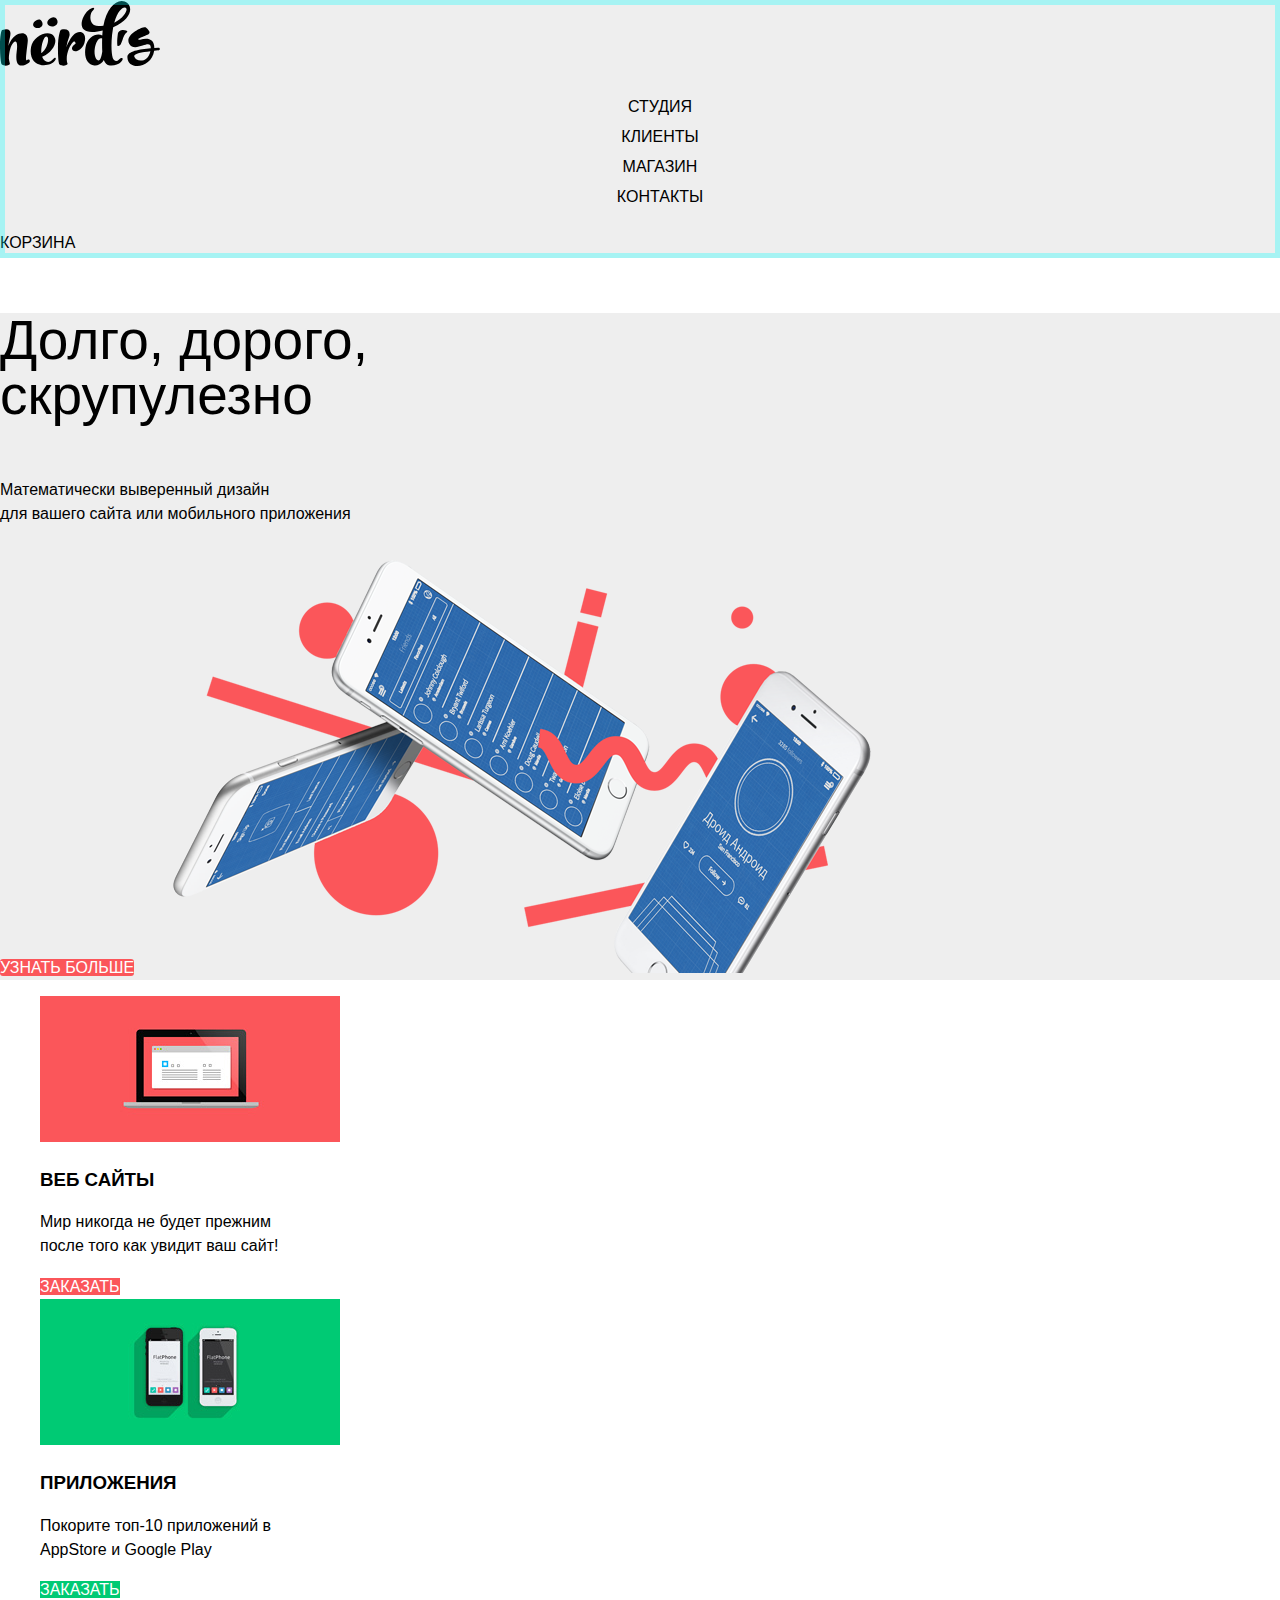
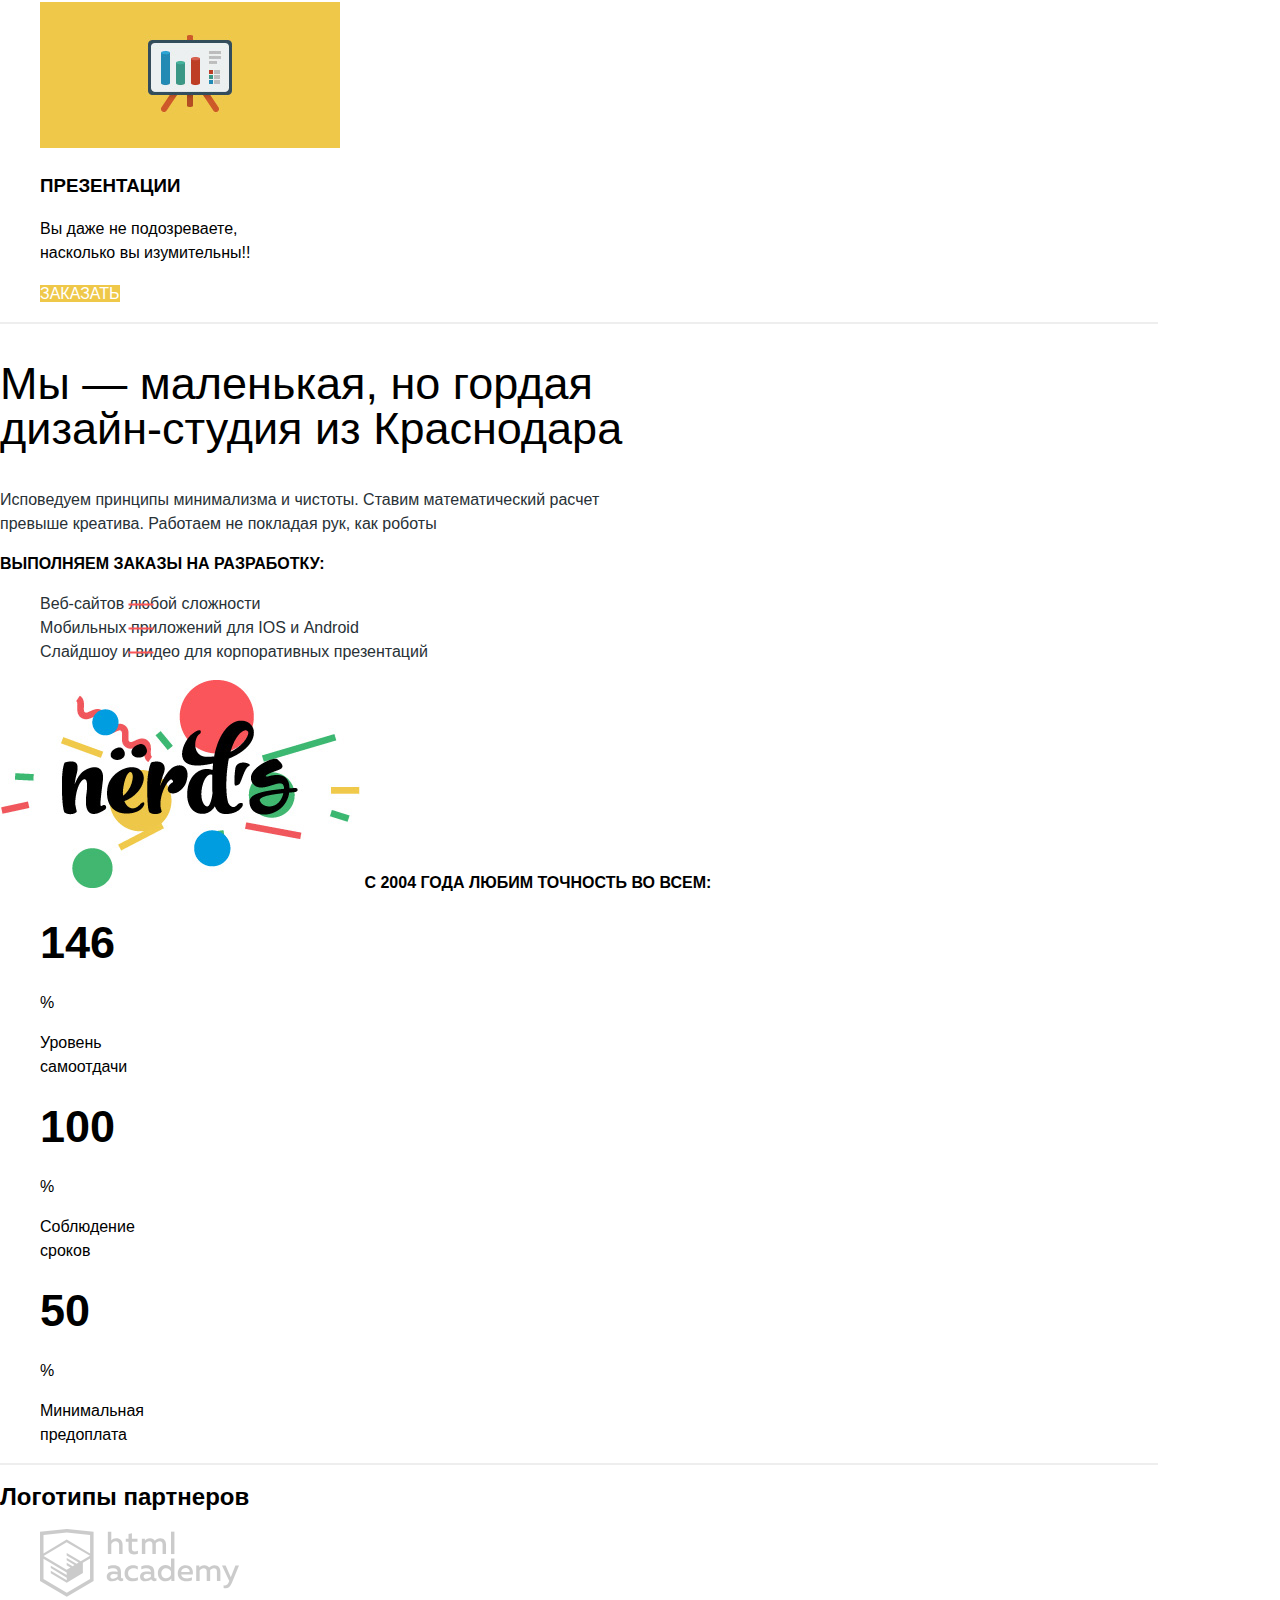
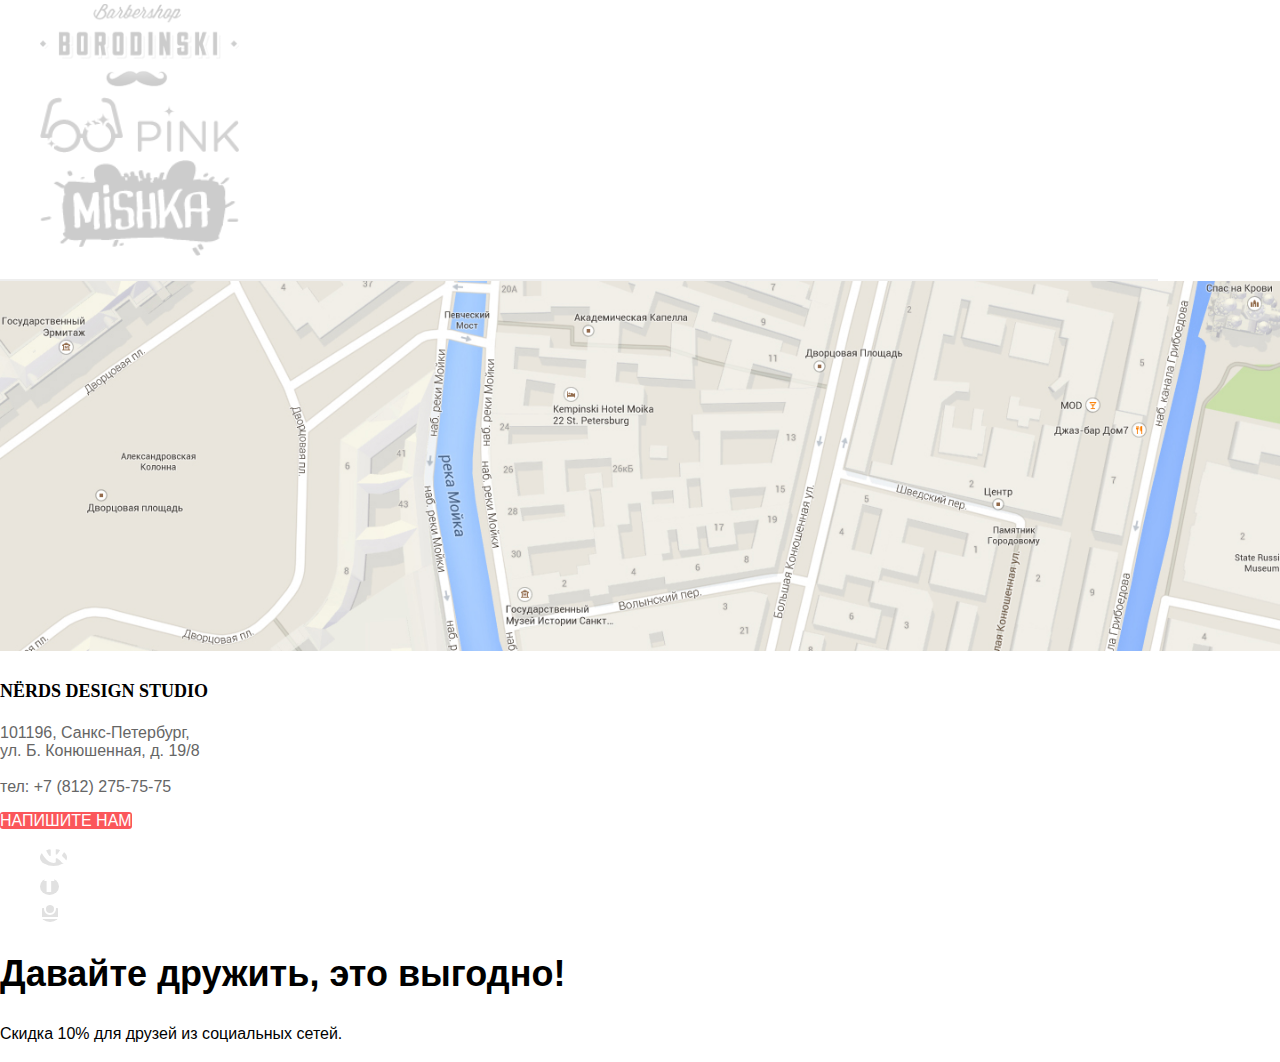
==== commit ce012be2: "доделывая" ====
--- a/index.html
+++ b/index.html
@@ -21,7 +21,6 @@
         <li><a href="blank.html">Контакты</a></li>
       </ul>
       <span class="cart">
-        <img class="cart-icon" src="img/cart.svg" width="15" height="15" alt="значек корзины">
         <a class="cart-link" href="blank.html">Корзина</a>
       </span>
     </nav>
@@ -37,24 +36,24 @@
         <p>Математически выверенный дизайн<br>для вашего сайта или мобильного приложения</p>
       </span>
       <span class="button-learn-more"><a href="blank.html">УЗНАТЬ БОЛЬШЕ</a></span>
-      <img class="slide1" src="img/nerds-index-slide1 1.png" width="760" height="430" alt="фото первого слайдера">
+      <img class="slide1" src="img/nerds-index-slide1 1.png" width="760" height="430" alt="телефоны в слайдере">
     </div>
     <!--блок услуги 3 шт-->
     <section class="main-service">
       <ul>
         <li>
-          <img class="service-pic" src="img/illustration-1 1.jpg" width="300" height="146">
+          <img class="service-pic" src="img/illustration-1 1.jpg" width="300" height="146" alt="веб сайты">
           <h3>ВЕБ САЙТЫ</h3>
           <p>Мир никогда не будет прежним<BR>после того как увидит ваш сайт!</p>
           <a class="button-red" href="blank.html">Заказать</a>
         </li>
         <li>
-          <img class="service-pic" src="img/illustration-2 1.jpg" width="300" height="146">
+          <img class="service-pic" src="img/illustration-2 1.jpg" width="300" height="146" a lt="приложенияе"> 
           <h3>ПРИЛОЖЕНИЯ</h3>
           <p>Покорите топ-10 приложений в<BR>AppStore и Google Play</p>
           <a class="button-green" href="blank.html">Заказать</a>
         <li>
-          <img class="service-pic" src="img/illustration-3 1.jpg" width="300" height="146">
+          <img class="service-pic" src="img/illustration-3 1.jpg" width="300" height="146" alt="презентации">
           <h3>ПРЕЗЕНТАЦИИ</h3>
           <p>Вы даже не подозреваете,<BR>насколько вы изумительны!!</p>
           <a class="button-yellow" href="blank.html">Заказать</a>
@@ -84,17 +83,17 @@
       <span class="title-advantages">с 2004 года Любим точность во всем:</span>
       <ul class="advantages-list">
         <li>
-          <span class="cif">146</span>
+          <span class="advantages-numbers">146</span>
           <p><sup></sup>%</sup><br></p>
           <p>Уровень<br> самоотдачи</p>
         </li>
         <li>
-          <span class="cif">100</span>
+          <span class="advantages-numbers">100</span>
           <p><sup></sup>%</sup><br></p>
           <p>Соблюдение<br> сроков</p>
         </li>
         <li>
-          <span class="cif">50</span>
+          <span class="advantages-numbers">50</span>
           <p><sup></sup>%</sup><br></p>
           <p>Минимальная<br> предоплата</p>
         </li>
--- a/css/style.css
+++ b/css/style.css
@@ -111,7 +111,7 @@
     color: var(--social-bg-grey-color);
 }
 
-.site-navigation-catalog {
+.site-navigation-active {
     text-decoration: none;
     border-bottom: 1px solid red;
     padding-bottom: 6px;
@@ -157,7 +157,7 @@
 
 /* иконка корзины */
 
-.cart-icon {
+.cart:before {
     left: 1185px;
     top: 82px;
 }
@@ -406,7 +406,7 @@
     text-transform: uppercase;
 }
 
-.cif {
+.advantages-numbers {
     font-weight: bold;
     font-size: 45px;
     line-height: 64px;
@@ -573,10 +573,6 @@
 }
 
 /* Main footer */
-
-.main-footer {}
-
-.footer-info {}
 
 .footer-info h2 {
     font-weight: bold;
@@ -657,6 +653,17 @@
     transform: rotate(-45deg);
 }
 
+.catalog-tite h1 {
+    width: 727px;
+    height: 55px;
+    left: 357px;
+    top: 192px;
+    font-weight: 500;
+    font-size: 55px;
+    line-height: 55px;
+    align-items: center;
+}
+
 .filter {
     outline-offset: -5px;
     outline: 5px solid rgba(255, 0, 255, 0.7);
@@ -669,4 +676,160 @@
 
 .filter fieldset:first-child {
     margin-bottom: 35px;
+}
+
+.filters {
+    list-style: none;
+}
+
+.filters h3 {
+    width: 115px;
+    height: 30px;
+    left: 140px;
+    top: 410px;
+    font-style: normal;
+    font-weight: bold;
+    font-size: 18px;
+    line-height: 30px;
+    display: flex;
+    align-items: center;
+    text-transform: uppercase;
+}
+
+.sort li {
+    opacity: 0.3;
+    list-style: none;
+}
+
+.sort li:hover {
+    opacity: 0.6;
+}
+
+.sort li:focus {
+    opacity: 0.6;
+}
+
+.sort li:active {
+    opacity: 1;
+}
+
+.sort h3 {
+    width: 134px;
+    height: 30px;
+    left: 540px;
+    top: 410px;
+    font-style: normal;
+    font-weight: bold;
+    font-size: 18px;
+    line-height: 30px;
+    align-items: center;
+    text-transform: uppercase;
+}
+
+.sort li {
+    text-transform: uppercase;
+}
+
+/* Filters */
+
+.title-filters {
+    text-transform: uppercase;
+}
+
+.templates {
+    list-style: none;
+}
+
+.filter-button {
+    width: 260px;
+    height: 50px;
+    left: 140px;
+    top: 1140px;
+    border-radius: 3px;
+}
+
+.filter-button a {
+    color: var(--main-txt-color);
+    background-color: var(--main-bg-grey-color);
+    text-transform: uppercase;
+    text-decoration: none;
+    font-weight: 500;
+    line-height: 18px;
+    align-items: center;
+    text-align: center;
+}
+
+.filter-button a:hover {
+    opacity: 0.3;
+    background-color: var(--grey-medium-btn-color);
+}
+
+.filter-button a:focus {
+    opacity: 0.3;
+    background-color: var(--grey-medium-btn-color);
+}
+
+.filter-button a:active {
+    opacity: 0.3;
+    background-color: var(--grey-btn-color);
+    box-shadow: inset 0px 3px 0px rgba(0, 1, 1, 0.1);
+    border-radius: 3px;
+}
+
+.filter-input-checkbox {
+    color: var(--path);
+    opacity: 0.4;
+    height: 25px;
+    width: 25px;
+    left: 278px;
+    top: 2256px;
+    border-radius: 0px;
+    list-style: none;
+}
+.filter-input-radio {
+    color: var(--path);
+    opacity: 0.4;
+    height: 25px;
+    width: 25px;
+    left: 278px;
+    top: 2256px;
+    border-radius: 0px;
+    list-style: none;
+}
+
+.filter-input-checkbox:hover {
+    color: var(--path);
+}
+.filter-input-checkbox:focus {
+    color: var(--path);
+}
+.filter-input-checkbox:active {
+    opacity: 0.1;
+}
+
+.filter legend:active {
+    opacity: 0.3;
+}
+
+.filter ul {
+    list-style: none;
+    line-height: 19px;
+    color: var(--text-list-service);
+}
+
+.filters label {
+    color: var(--text-list-service);
+}
+
+.label:hover {
+    color: var(--text-list-service);
+}
+
+.label:focus {
+    color: var(--text-list-service);
+}
+
+.label:active {
+    mix-blend-mode: normal;
+    opacity: 0.3;
 }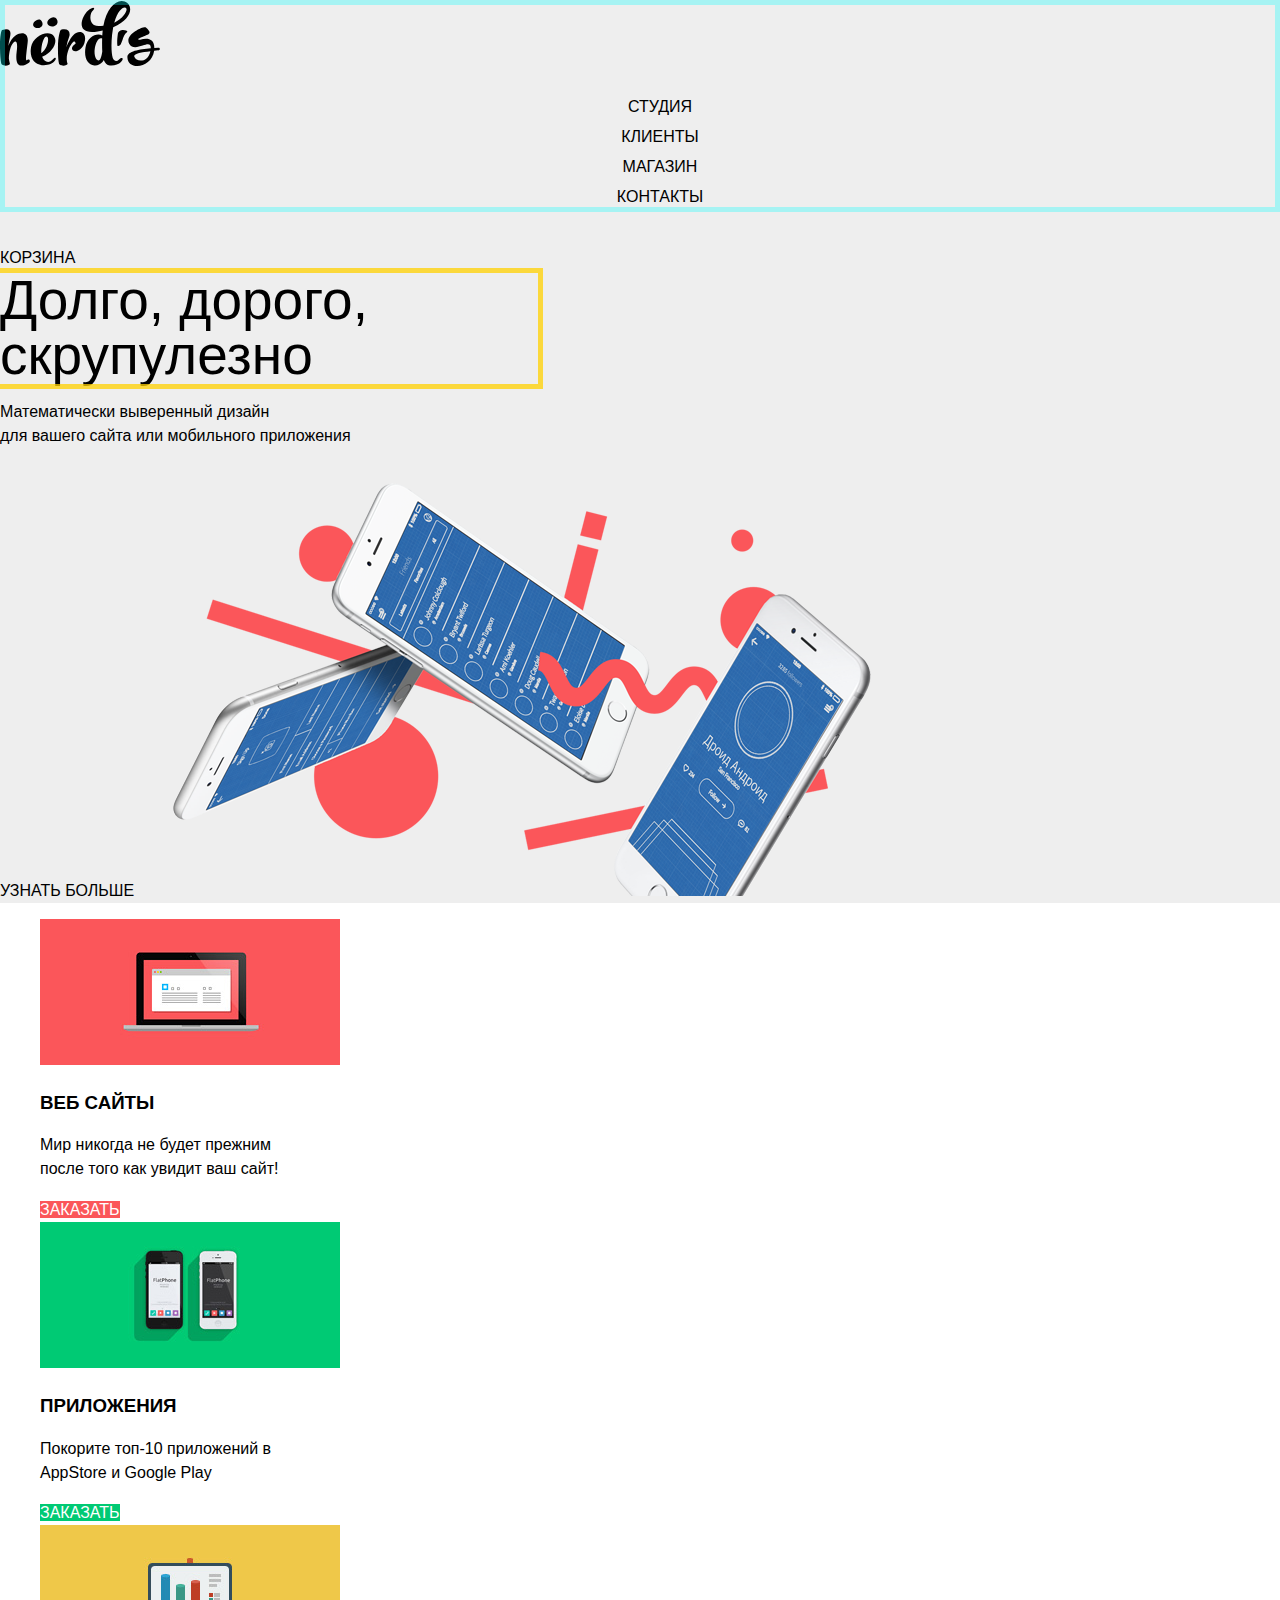
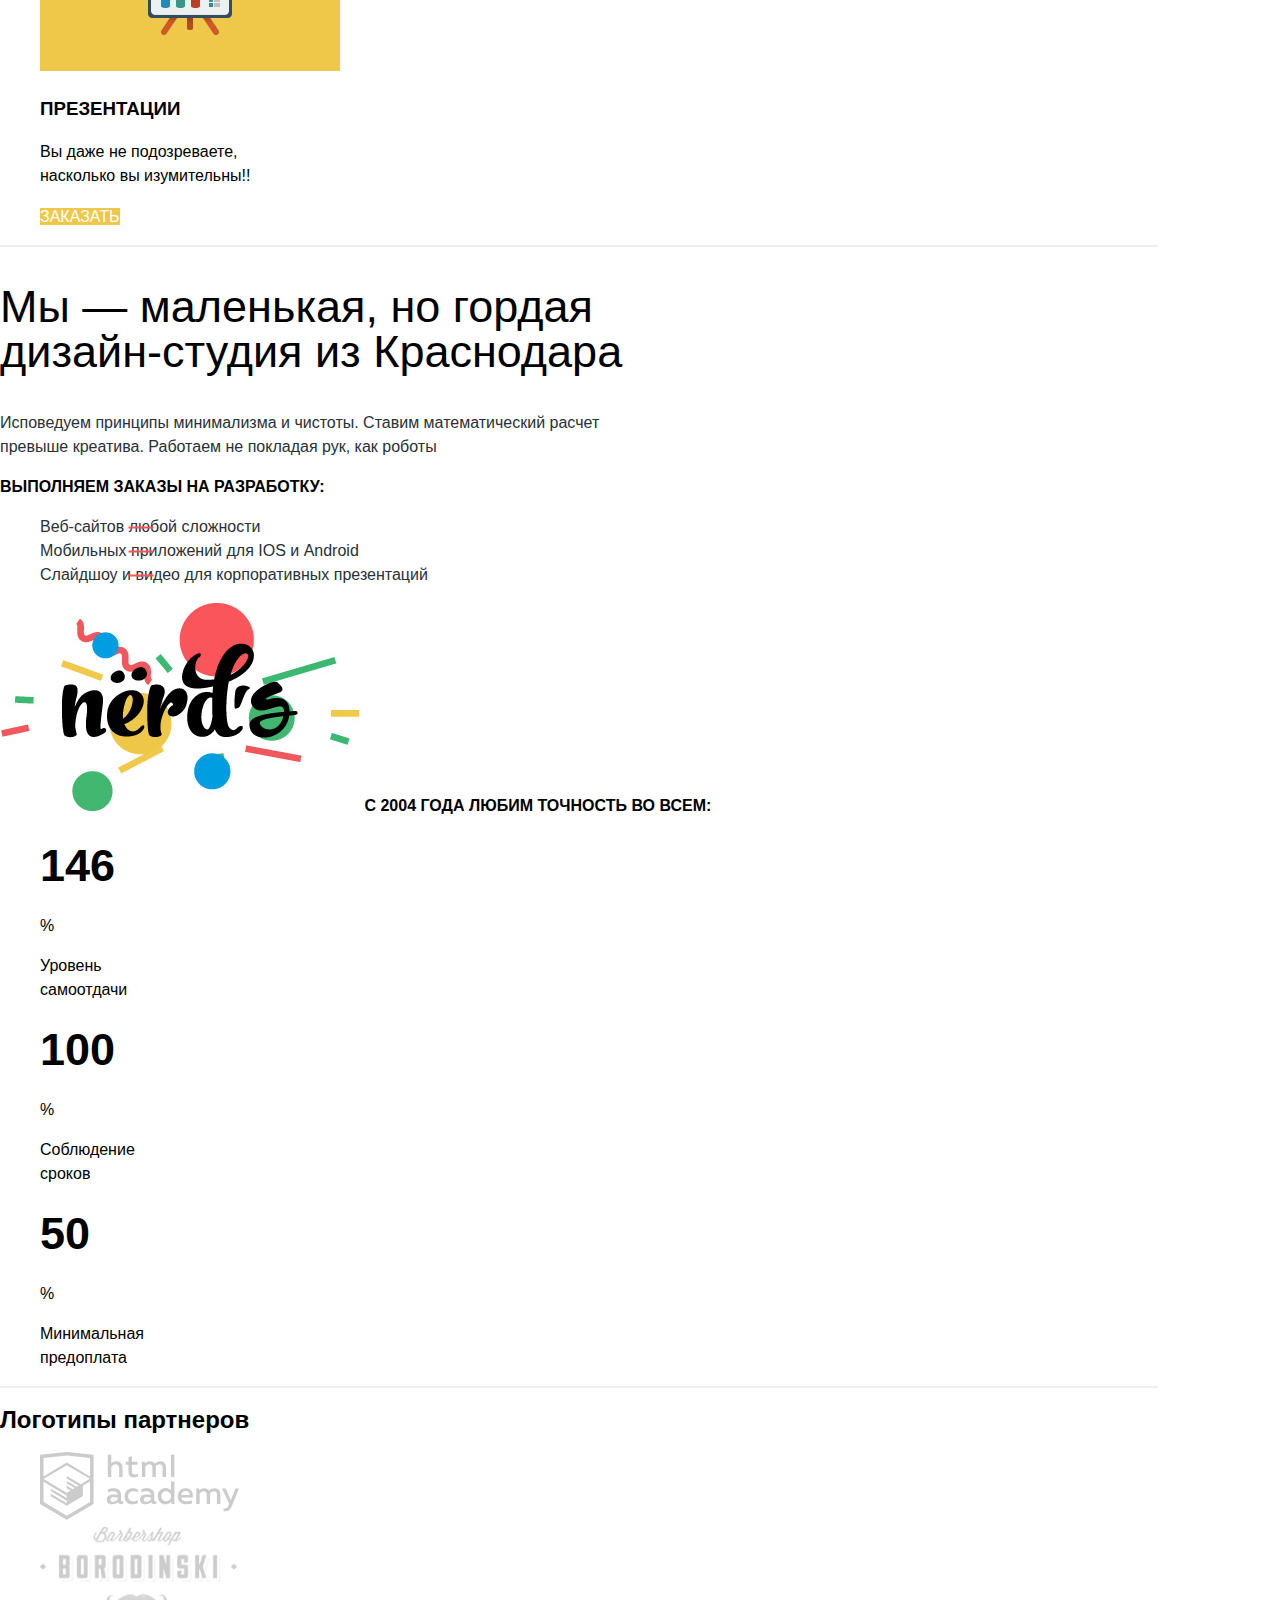
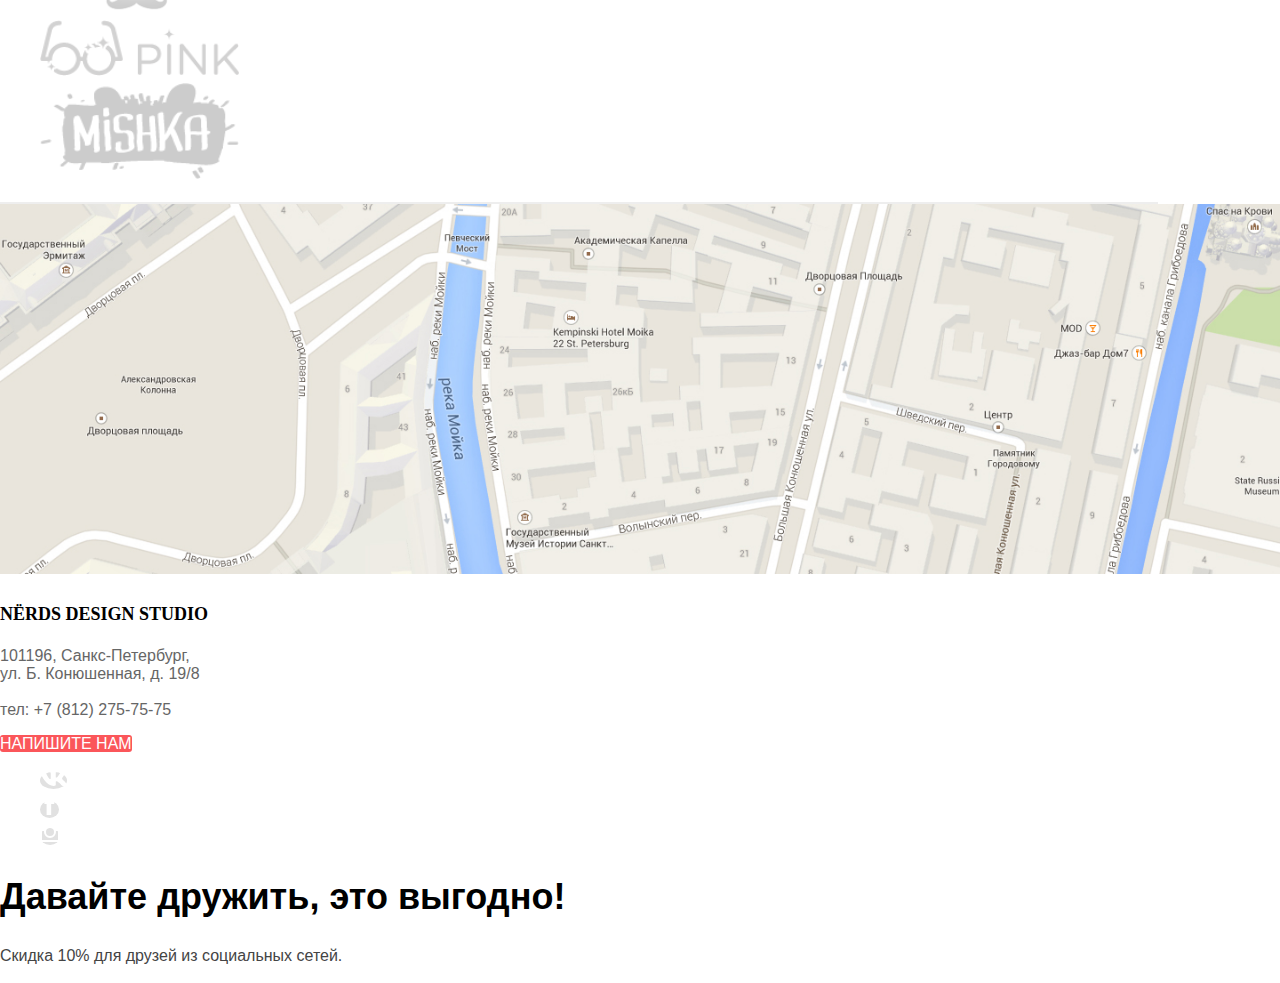
==== commit ddfb396e: "внес изменения" ====
--- a/index.html
+++ b/index.html
@@ -11,31 +11,25 @@
 <body class="page-body">
   <header class="main-header">
     <nav class="main-navigation">
-      <span class="main-header-logo">
+      <a class="main-header-logo">
         <img src="img/nerds-logo.svg" width="159.87" height="65.02" alt="логотип Нердс в SVG">
-      </span>
+      </a>
       <ul class="site-navigation">
         <li><a href="blank.html">Студия</a></li>
         <li><a href="blank.html">Клиенты</a></li>
         <li><a href="catalog.html">Магазин</a></li>
         <li><a href="blank.html">Контакты</a></li>
       </ul>
-      <span class="cart">
-        <a class="cart-link" href="blank.html">Корзина</a>
-      </span>
     </nav>
+    <a class="cart-link" href="blank.html">Корзина</a>
   </header>
   <main class="container">
     <!--<h1>Интернет-магазин Нердс</h1>-->
     <!--шапка по слайдером-->
     <div class="main-slider-1">
-      <span class="title-slider">
-        <p>Долго, дорого,<br>скрупулезно</p>
-      </span>
-      <span class="text-slider">
+        <h3>Долго, дорого,<br>скрупулезно</h3>
         <p>Математически выверенный дизайн<br>для вашего сайта или мобильного приложения</p>
-      </span>
-      <span class="button-learn-more"><a href="blank.html">УЗНАТЬ БОЛЬШЕ</a></span>
+      <a class="button-learn-more"><href="blank.html">УЗНАТЬ БОЛЬШЕ</a>
       <img class="slide1" src="img/nerds-index-slide1 1.png" width="760" height="430" alt="телефоны в слайдере">
     </div>
     <!--блок услуги 3 шт-->
@@ -63,20 +57,16 @@
     <!--полоска по середине-->
     <div class="rectangle"></div>
     <!--о компании-->
-    <section>
-      <div class="about">
+    <section class="about">
         <h2>Мы — маленькая, но гордая <br>дизайн-студия из Краснодара</h2>
-        <span class="description-about">
           <p>Исповедуем принципы минимализма и чистоты. Ставим математический расчет<br>превыше креатива. Работаем не
             покладая рук, как роботы</p>
-        </span>
         <h3>Выполняем заказы на разработку:</h3>
         <ul class="list-services">
           <li>Веб-сайтов любой сложности</li>
           <li>Мобильных приложений для IOS и Android</li>
           <li>Слайдшоу и видео для корпоративных презентаций</li>
         </ul>
-      </div>
     </section>
     <section class="advantages">
       <img class="advantages-logo" src="img/nerds-illustration 1.jpg" width="360" height="208" alt="логотип Нердс">
@@ -129,9 +119,8 @@
       <a class="button-contacts" href="blank.html">НАПИШИТЕ НАМ</a>
     </div>
     <div class="footer-social">
-      <ul>
+      <ul class="visually-hidden">
         <li><a class="social-button-vk" href="#">
-            <span class="visually-hidden"></span>
             <svg width="27" height="16" viewBox="0 0 128 76">
               <path
                 d="M125,5.15c.89-3,0-5.15-4.23-5.15h-14a6,6,0,0,0-6.09,4S93.59,21.31,83.5,32.59c-3.26,3.26-4.74,4.3-6.52,4.3-.89,0-2.18-1-2.18-4V5.15c0-3.56-1-5.15-4-5.15h-22a3.37,3.37,0,0,0-3.56,3.22c0,3.37,5,4.15,5.56,13.64V37.48c0,4.52-.82,5.34-2.6,5.34-4.74,0-16.29-17.43-23.13-37.38C23.72,1.57,22.38,0,18.8,0H4.8C.8,0,0,1.88,0,4c0,3.71,4.75,22.1,22.1,46.42C33.67,67,50,76,64.8,76c8.9,0,10-2,10-5.45V58c0-4,.84-4.8,3.66-4.8,2.08,0,5.64,1,13.94,9C101.9,71.74,103.46,76,108.8,76h14c4,0,6-2,4.85-6s-5.8-9.64-11.81-16.4c-3.27-3.86-8.16-8-9.64-10.09-2.08-2.67-1.49-3.86,0-6.23,0,0,17-24,18.83-32.18Z"
--- a/css/style.css
+++ b/css/style.css
@@ -32,6 +32,7 @@
     --bottom-social: #E1E1E1;
     --text-list-service: #283136;
     --text-map: #666666;
+    --text-social: #444444;
     /* цвета фильтра */
     --path: #4D4D4D;
     --shape1: #231F20;
@@ -85,6 +86,13 @@
 
 .site-navigation a, .main-navigation a {
     color: var(--main-txt-color);
+    position: static;
+    width: 63px;
+    height: 30px;
+    left: 0px;
+    top: 0px;
+    font-weight: 500;
+    line-height: 30px;
 }
 
 .site-navigation a:focus {
@@ -115,8 +123,10 @@
     text-decoration: none;
     border-bottom: 1px solid red;
     padding-bottom: 6px;
-    width: 112px;
+    width: 73px;
     height: 2px;
+    left: 733px;
+    top: 118px;
 }
 
 /*Стиль логотипа в шапке*/
@@ -152,15 +162,27 @@
 
 .cart-link {
     text-transform: uppercase;
-    text-align: center;
+    line-height: 30px;
+    font-style: normal;
+    font-weight: 500;
+    text-align: right;
+    text-decoration: none;
+    list-style: none;
+    color: var(--main-txt-color);
+}
+
+.cart-link:before {
+    content: "";
+    display: block;
+    width: 15px;
+    height: 15px;
+    left: 0;
+    right: 0;
+    top: 0x;
+    background-image: url(img/cart-icon.png);
 }
 
 /* иконка корзины */
-
-.cart:before {
-    left: 1185px;
-    top: 82px;
-}
 
 /*Офортмление слайдера*/
 
@@ -168,7 +190,7 @@
     background-color: var(--grey-lihgt-btn-color);
 }
 
-.title-slider {
+.main-slider-1 h3 {
     margin: 0%;
     outline: 5px solid rgba(255, 208, 0, 0.753);
     width: 538px;
@@ -184,7 +206,7 @@
     color: var(--main-txt-color);
 }
 
-.text-slider {
+.main-slider-1 p {
     width: 400px;
     height: 49px;
     left: 140px;
@@ -195,7 +217,12 @@
     text-transform: none;
 }
 
-.button-learn-more {
+.button-learn-more a {
+    font-weight: 500;
+    font-size: 16px;
+    line-height: 18px;
+    color: var(--main-bg-color);
+    text-decoration: none;
     width: 240px;
     height: 50px;
     left: 140px;
@@ -204,14 +231,6 @@
     border-radius: 3px;
 }
 
-.button-learn-more a {
-    font-weight: 500;
-    font-size: 16px;
-    line-height: 18px;
-    color: var(--main-bg-color);
-    text-decoration: none;
-}
-
 .button-learn-more:hover {
     background-color: var(--bottom-medium-red);
 }
@@ -338,11 +357,19 @@
 }
 
 .about h3 {
-    font-family: "Roboto", "Tahoma", sans-serif;
     font-weight: bold;
     font-size: 16px;
     line-height: 24px;
     text-transform: uppercase;
+}
+
+.about p {
+    font-style: normal;
+    font-weight: normal;
+    font-size: 16px;
+    line-height: 24px;
+    align-items: center;
+    color: var(--text-list-service);
 }
 
 .list-services {
@@ -364,15 +391,6 @@
     width: 2px;
     left: 140px;
     background-color: var(--bottom-light-red);
-}
-
-.description-about {
-    font-style: normal;
-    font-weight: normal;
-    font-size: 16px;
-    line-height: 24px;
-    align-items: center;
-    color: var(--text-list-service);
 }
 
 .title-about {
@@ -579,6 +597,15 @@
     font-size: 36px;
     line-height: 36px;
     align-items: center;
+}
+
+.footer-info p {
+    font-weight: normal;
+    font-size: 16px;
+    line-height: 22px;
+    display: flex;
+    align-items: center;
+    color: var(--text-social);
 }
 
 .main-footer h3 {
@@ -786,6 +813,7 @@
     border-radius: 0px;
     list-style: none;
 }
+
 .filter-input-radio {
     color: var(--path);
     opacity: 0.4;
@@ -800,9 +828,11 @@
 .filter-input-checkbox:hover {
     color: var(--path);
 }
+
 .filter-input-checkbox:focus {
     color: var(--path);
 }
+
 .filter-input-checkbox:active {
     opacity: 0.1;
 }
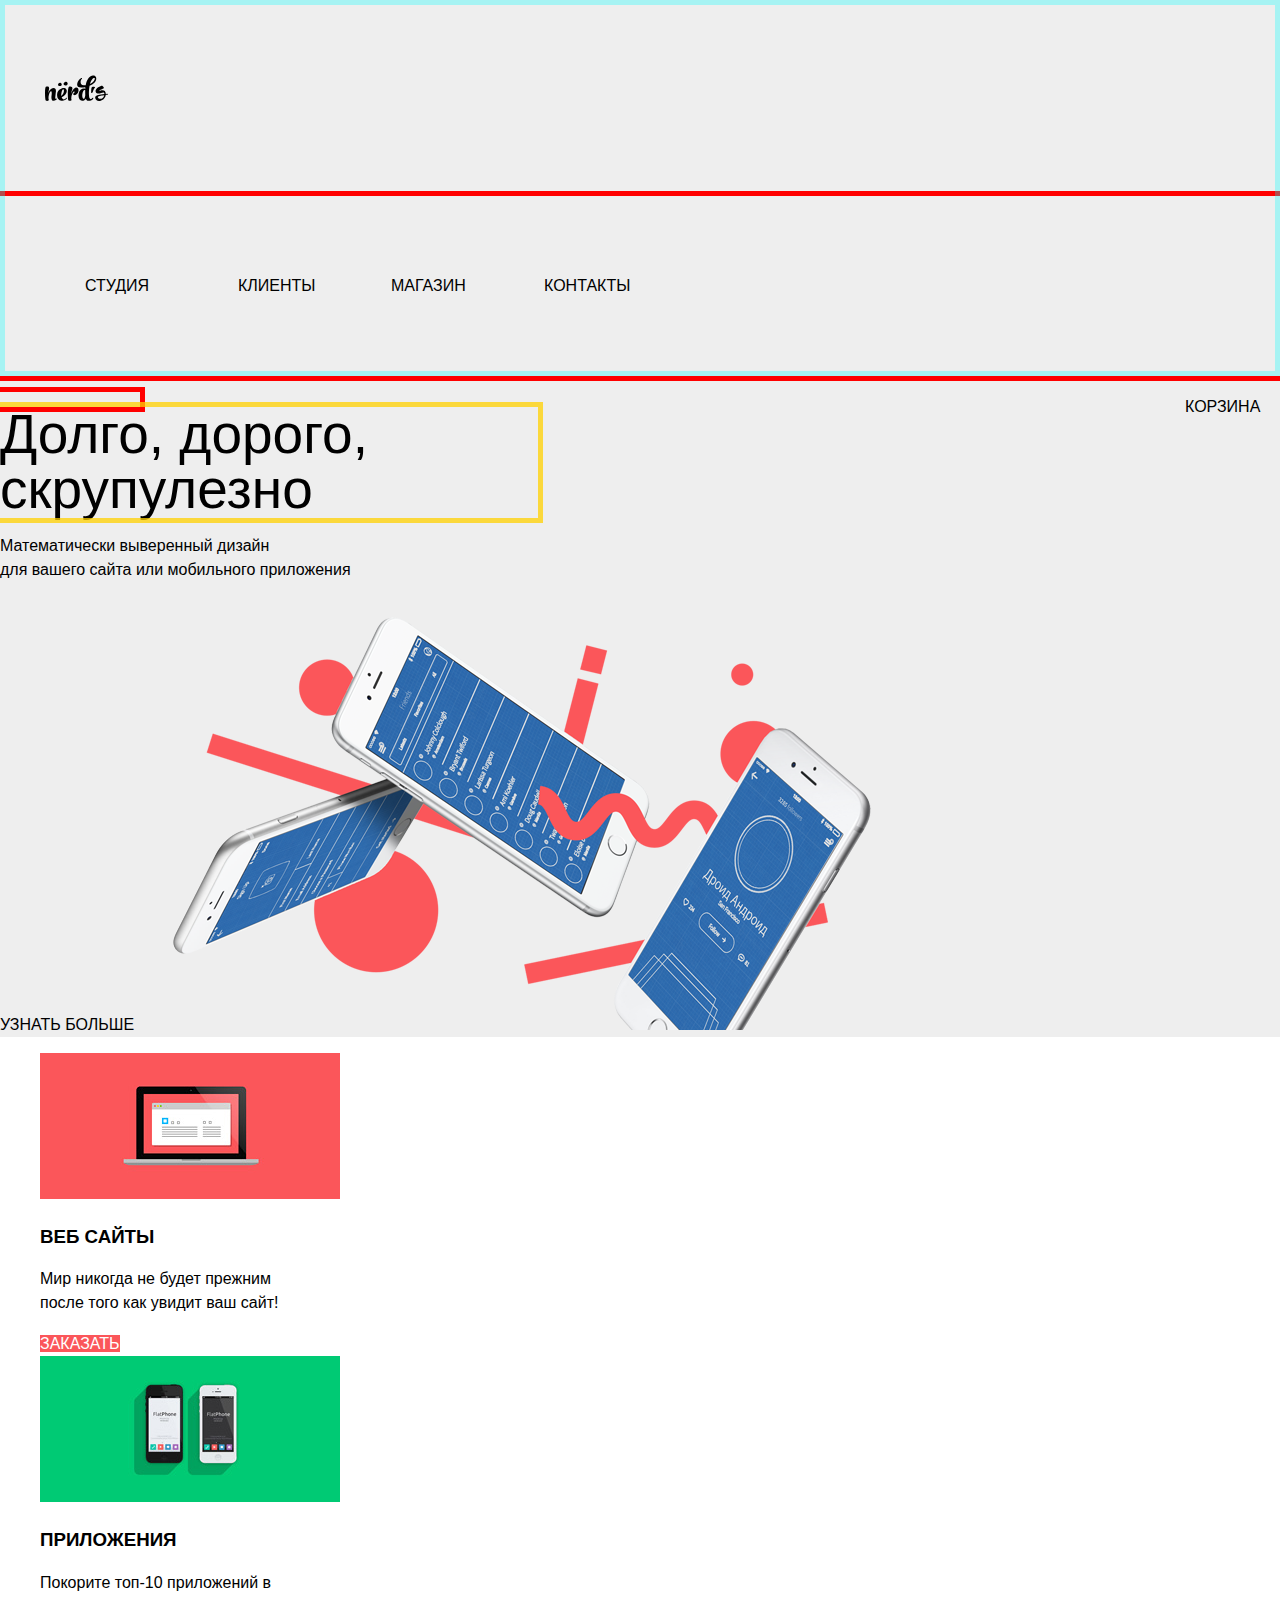
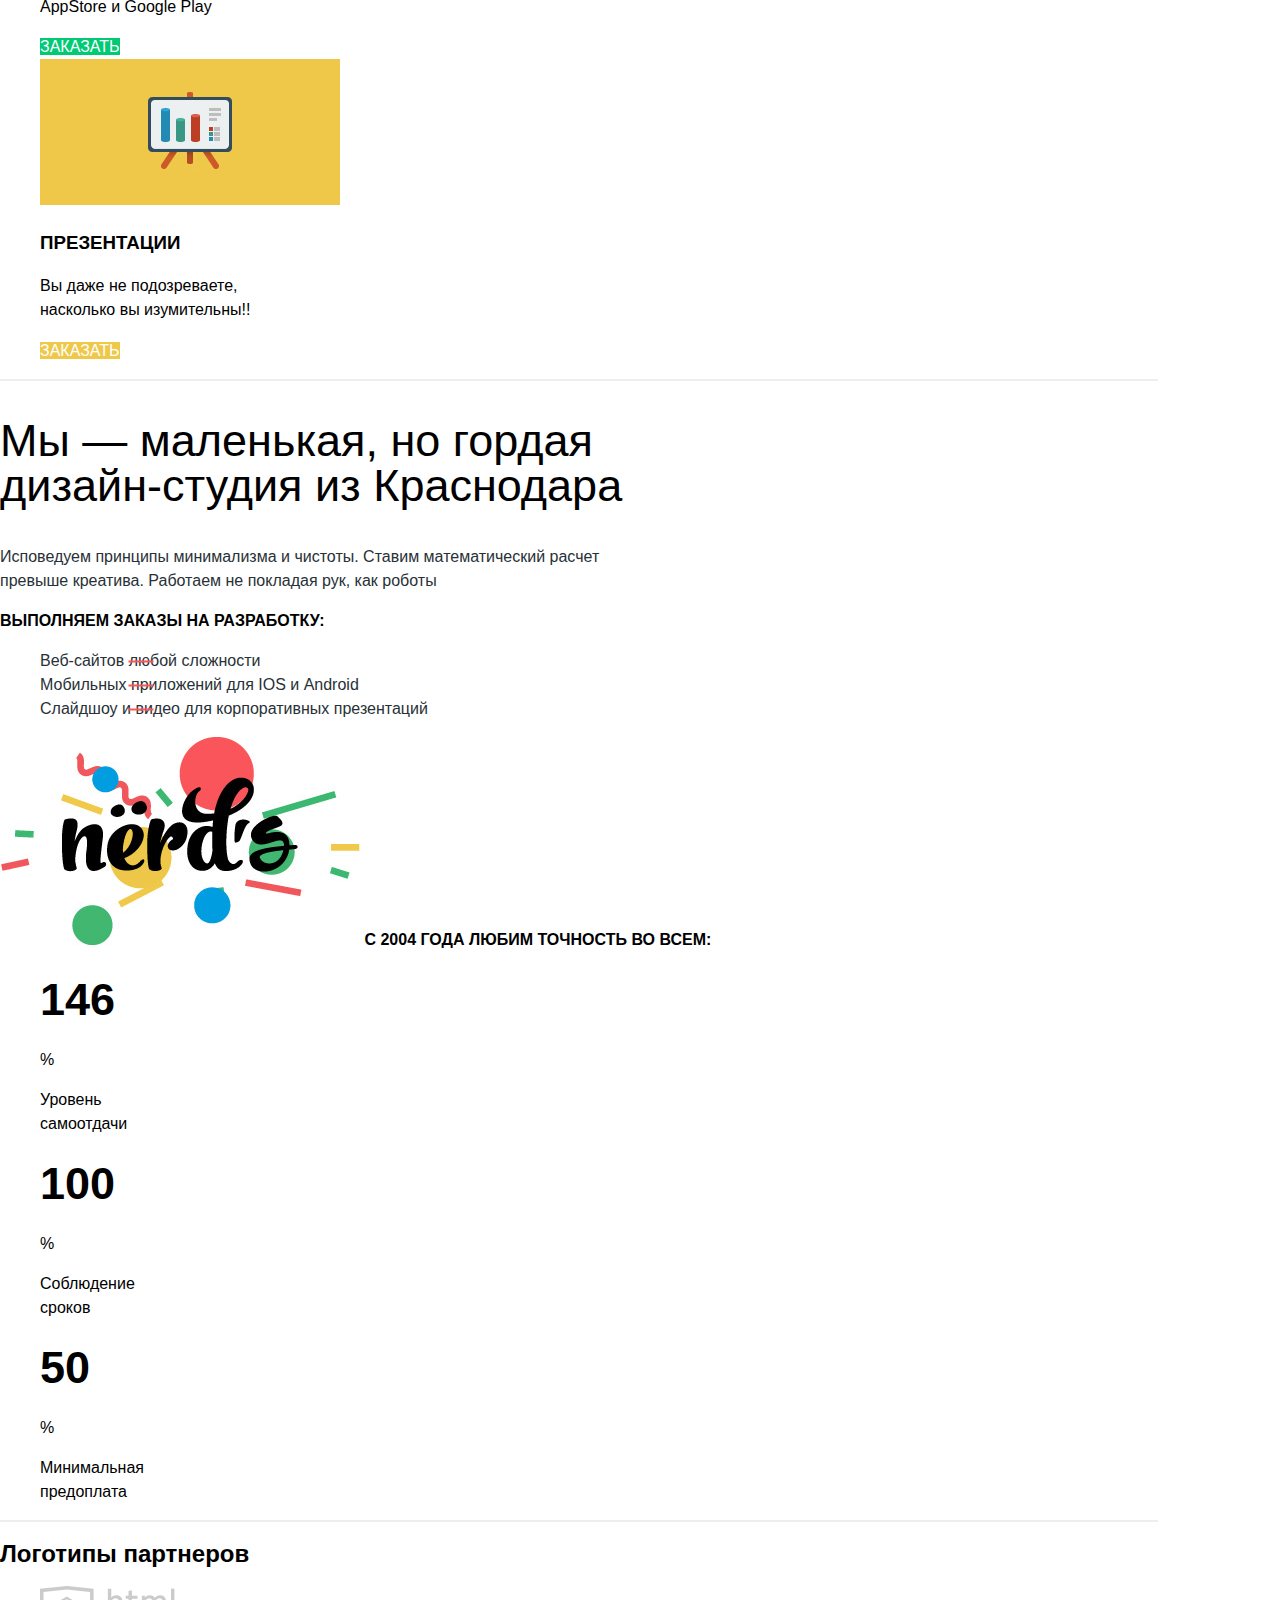
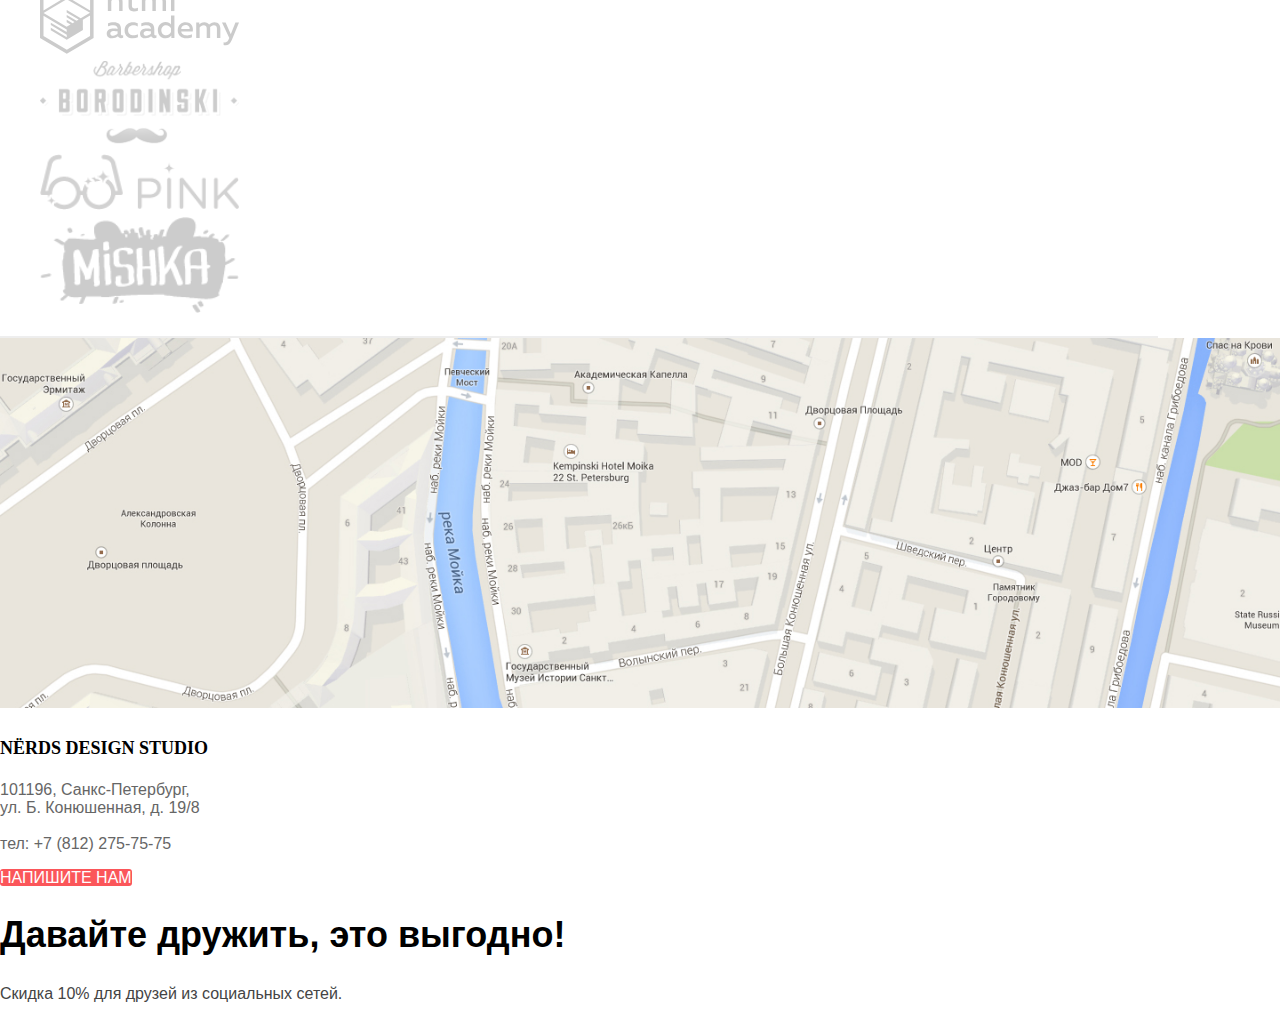
==== commit 531757bd: "работа над каталогом" ====
--- a/index.html
+++ b/index.html
@@ -21,7 +21,9 @@
         <li><a href="blank.html">Контакты</a></li>
       </ul>
     </nav>
+    <div class="user-navigation">
     <a class="cart-link" href="blank.html">Корзина</a>
+    </div>
   </header>
   <main class="container">
     <!--<h1>Интернет-магазин Нердс</h1>-->
--- a/css/style.css
+++ b/css/style.css
@@ -33,6 +33,7 @@
     --text-list-service: #283136;
     --text-map: #666666;
     --text-social: #444444;
+    --pagination-active: #DBDBDB;
     /* цвета фильтра */
     --path: #4D4D4D;
     --shape1: #231F20;
@@ -82,6 +83,9 @@
 
 .site-navigation {
     text-align: center;
+    display: flex;
+    flex-wrap: wrap;
+    outline: 5px solid #ff0000;
 }
 
 .site-navigation a, .main-navigation a {
@@ -93,6 +97,8 @@
     top: 0px;
     font-weight: 500;
     line-height: 30px;
+    display: block;
+    padding: 75px 45px;
 }
 
 .site-navigation a:focus {
@@ -160,25 +166,35 @@
 
 /*Стиль значка корзины*/
 
+.user-navigation {
+    max-width: 140px;
+    outline: 5px solid #ff0000;
+}
+
 .cart-link {
     text-transform: uppercase;
+    position: relative;
     line-height: 30px;
     font-style: normal;
     font-weight: 500;
     text-align: right;
     text-decoration: none;
+    display: block;
     list-style: none;
     color: var(--main-txt-color);
-}
-
-.cart-link:before {
+    width: 15px;
+    height: 15px;
+    left: 1185px;
+}
+
+.cart-link::before {
     content: "";
     display: block;
+    position: absolute;
     width: 15px;
     height: 15px;
-    left: 0;
-    right: 0;
-    top: 0x;
+    top: 27px;
+    left: 24px;
     background-image: url(img/cart-icon.png);
 }
 
@@ -691,11 +707,108 @@
     align-items: center;
 }
 
+.filter-item {
+    margin: 0;
+    padding: 0;
+    border: none;
+    /* Для демонстрации */
+    width: 260px;
+    margin: 50px auto;
+}
+
+.range-filter {
+    width: 260px;
+    margin-top: 49px;
+}
+
+.filter-item legend {
+    font-size: 18px;
+    line-height: 24px;
+    text-transform: uppercase;
+    font-weight: 700;
+}
+
+.range-controls {
+    position: relative;
+    height: 41px;
+    margin-bottom: 15px;
+    padding-top: 39px;
+    padding-right: 20px;
+    padding-left: 20px;
+    background-color: #f1f1f1;
+    border-radius: 5px;
+}
+
+.range-controls .scale {
+    height: 2px;
+    background: #d7dcde;
+}
+
+.range-controls .bar {
+    width: 70%;
+    height: 2px;
+    background: #00ca74;
+}
+
+.range-controls .toggle {
+    position: absolute;
+    top: 31px;
+    left: 0;
+    width: 4px;
+    height: 4px;
+    padding: 0;
+    border: 8px solid #ffffff;
+    background-color: #ababab;
+    border-radius: 50%;
+    box-shadow: 0 2px 1px 0 #cfcfcf;
+    cursor: pointer;
+}
+
+.range-controls .toggle-min {
+    left: 18px;
+}
+
+.range-controls .toggle-max {
+    left: 160px;
+}
+
+.price-controls {
+    display: flex;
+    justify-content: space-between;
+}
+
+.price-controls label {
+    text-transform: uppercase;
+    font-family: "Roboto";
+    font-size: 16px;
+}
+
+.price-controls input {
+    width: 60px;
+    padding: 10px;
+    margin-left: 10px;
+    text-align: center;
+    color: #283136;
+    border: none;
+    border-radius: 5px;
+    background: #f1f1f1;
+    font-family: inherit;
+    font-size: inherit;
+}
+
 .filter {
     outline-offset: -5px;
     outline: 5px solid rgba(255, 0, 255, 0.7);
 }
 
+.filter fieldset {
+    padding: 0;
+    margin: 0;
+    margin-bottom: 30px;
+    border: none;
+    color: var(--path);
+}
+
 .filter-option-label {
     position: relative;
     display: block
@@ -707,6 +820,7 @@
 
 .filters {
     list-style: none;
+    width: 260px;
 }
 
 .filters h3 {
@@ -726,6 +840,8 @@
 .sort li {
     opacity: 0.3;
     list-style: none;
+    color: var( --main-txt-color);
+    margin-right: 42px;
 }
 
 .sort li:hover {
@@ -767,42 +883,6 @@
     list-style: none;
 }
 
-.filter-button {
-    width: 260px;
-    height: 50px;
-    left: 140px;
-    top: 1140px;
-    border-radius: 3px;
-}
-
-.filter-button a {
-    color: var(--main-txt-color);
-    background-color: var(--main-bg-grey-color);
-    text-transform: uppercase;
-    text-decoration: none;
-    font-weight: 500;
-    line-height: 18px;
-    align-items: center;
-    text-align: center;
-}
-
-.filter-button a:hover {
-    opacity: 0.3;
-    background-color: var(--grey-medium-btn-color);
-}
-
-.filter-button a:focus {
-    opacity: 0.3;
-    background-color: var(--grey-medium-btn-color);
-}
-
-.filter-button a:active {
-    opacity: 0.3;
-    background-color: var(--grey-btn-color);
-    box-shadow: inset 0px 3px 0px rgba(0, 1, 1, 0.1);
-    border-radius: 3px;
-}
-
 .filter-input-checkbox {
     color: var(--path);
     opacity: 0.4;
@@ -845,6 +925,8 @@
     list-style: none;
     line-height: 19px;
     color: var(--text-list-service);
+    padding: 0;
+    margin: 0;
 }
 
 .filters label {
@@ -862,4 +944,98 @@
 .label:active {
     mix-blend-mode: normal;
     opacity: 0.3;
+}
+
+.filter-button {
+    width: 260px;
+    height: 50px;
+    left: 140px;
+    top: 1140px;
+    border-radius: 3px;
+}
+
+.filter-button a {
+    color: var(--main-txt-color);
+    background-color: var(--main-bg-grey-color);
+    text-transform: uppercase;
+    text-decoration: none;
+    font-weight: 500;
+    line-height: 18px;
+    align-items: center;
+    text-align: center;
+}
+
+.filter-button a:hover {
+    opacity: 0.3;
+    background-color: var(--grey-medium-btn-color);
+}
+
+.filter-button a:focus {
+    opacity: 0.3;
+    background-color: var(--grey-medium-btn-color);
+}
+
+.filter-button a:active {
+    opacity: 0.3;
+    background-color: var(--grey-btn-color);
+    box-shadow: inset 0px 3px 0px rgba(0, 1, 1, 0.1);
+    border-radius: 3px;
+}
+
+.pagination-list {
+    padding: 0;
+    margin: 0;
+    list-style: none;
+    display: flex;
+    flex-wrap: wrap;
+}
+
+.pagination-item a {
+    list-style: none;
+    text-decoration: none;
+    color: var(--main-txt-color);
+    background-color: var(--main-bg-grey-color);
+    border-radius: 3px;
+    line-height: 18px;
+    display: block;
+    padding: 10px 19px;
+}
+
+.pagination-item:last-child {
+    margin-right: 0;
+}
+
+.pagination-item a:hover {
+    background-color: var(--grey-medium-btn-color);
+}
+
+.pagination-item a:focus {
+    background-color: var(--grey-medium-btn-color);
+}
+
+.pagination-item a:active {
+    background-color: var(--grey-btn-color);
+}
+
+.pagination-item-current a {
+    background: rgba(0, 0, 0, 0.0001);
+    border: 3px solid #DBDBDB;
+    box-sizing: border-box;
+}
+
+.pagination-item {
+    margin-right: 5px;
+}
+
+.visually-hidden {
+    position: absolute;
+    width: 1px;
+    height: 1px;
+    margin: -1px;
+    border: 0;
+    padding: 0;
+    white-space: nowrap;
+    clip-path: inset(100%);
+    clip: rect(0 0 0 0);
+    overflow: hidden;
 }